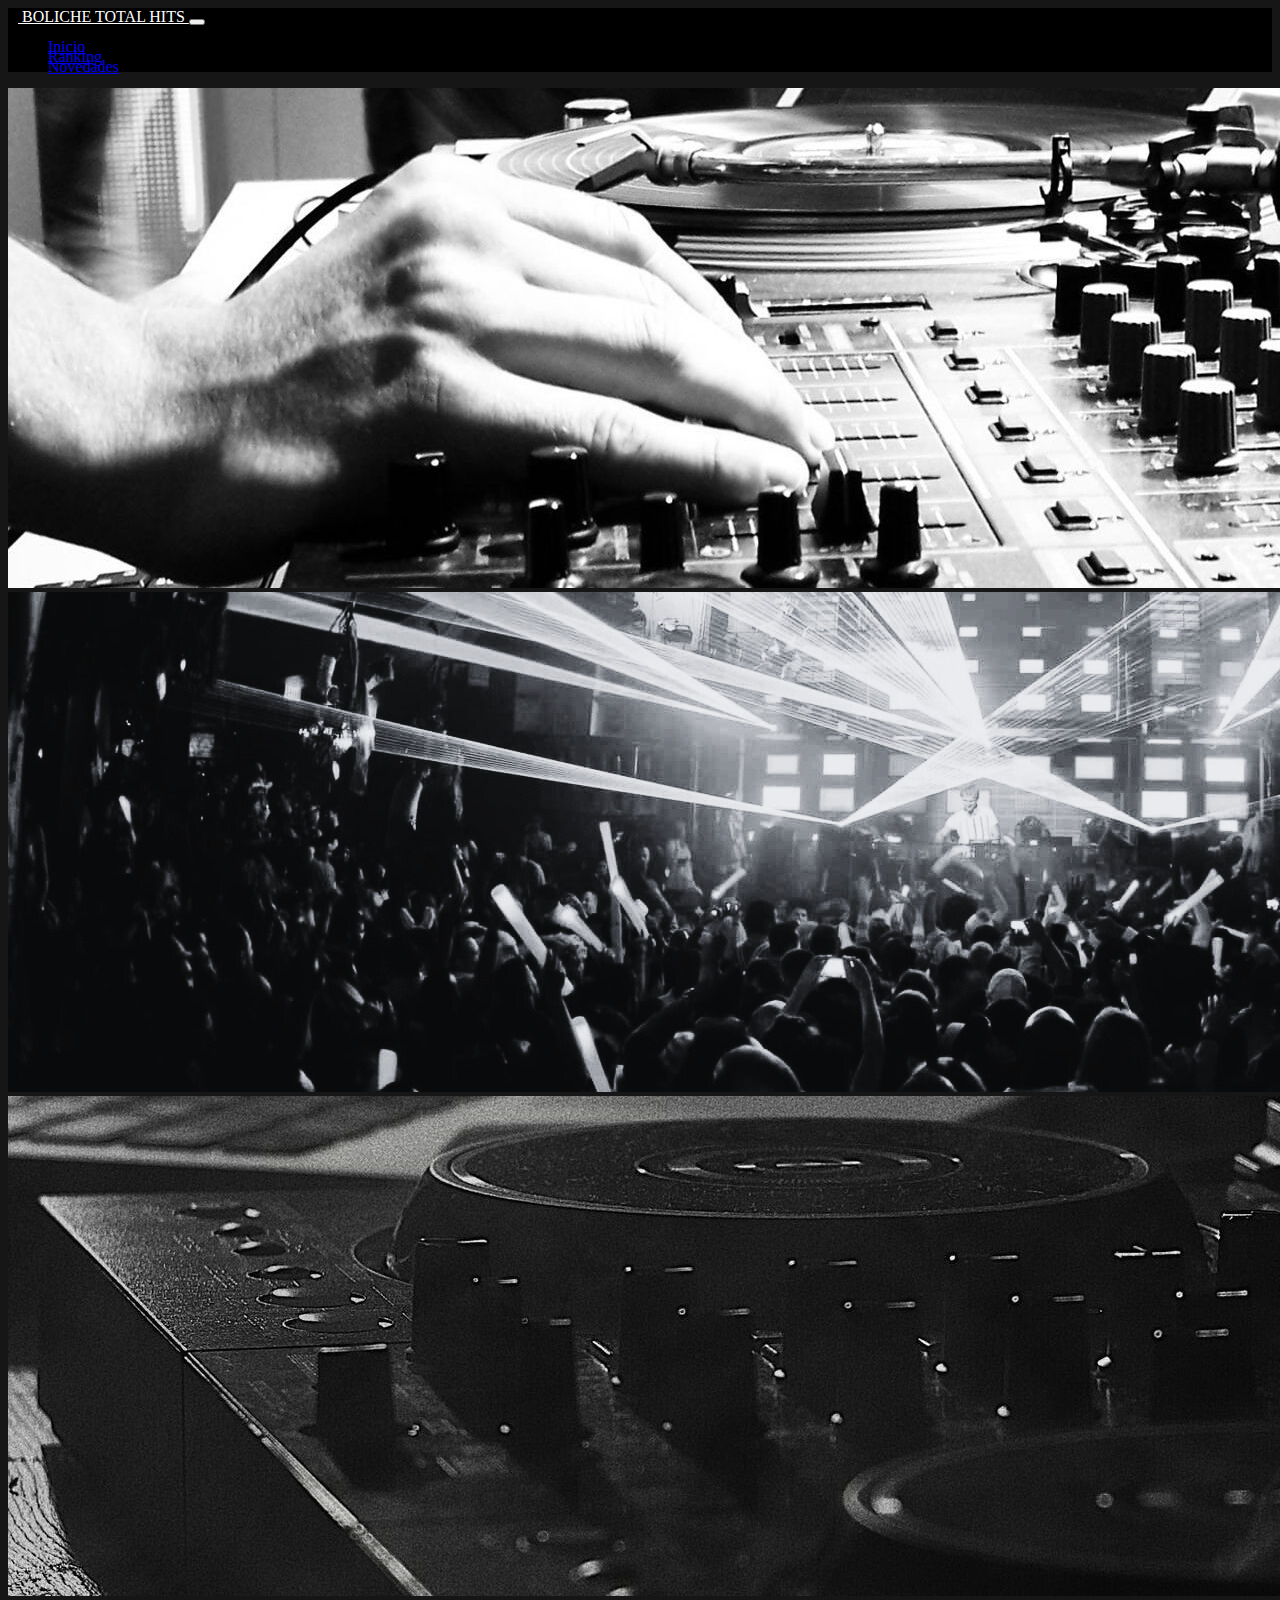
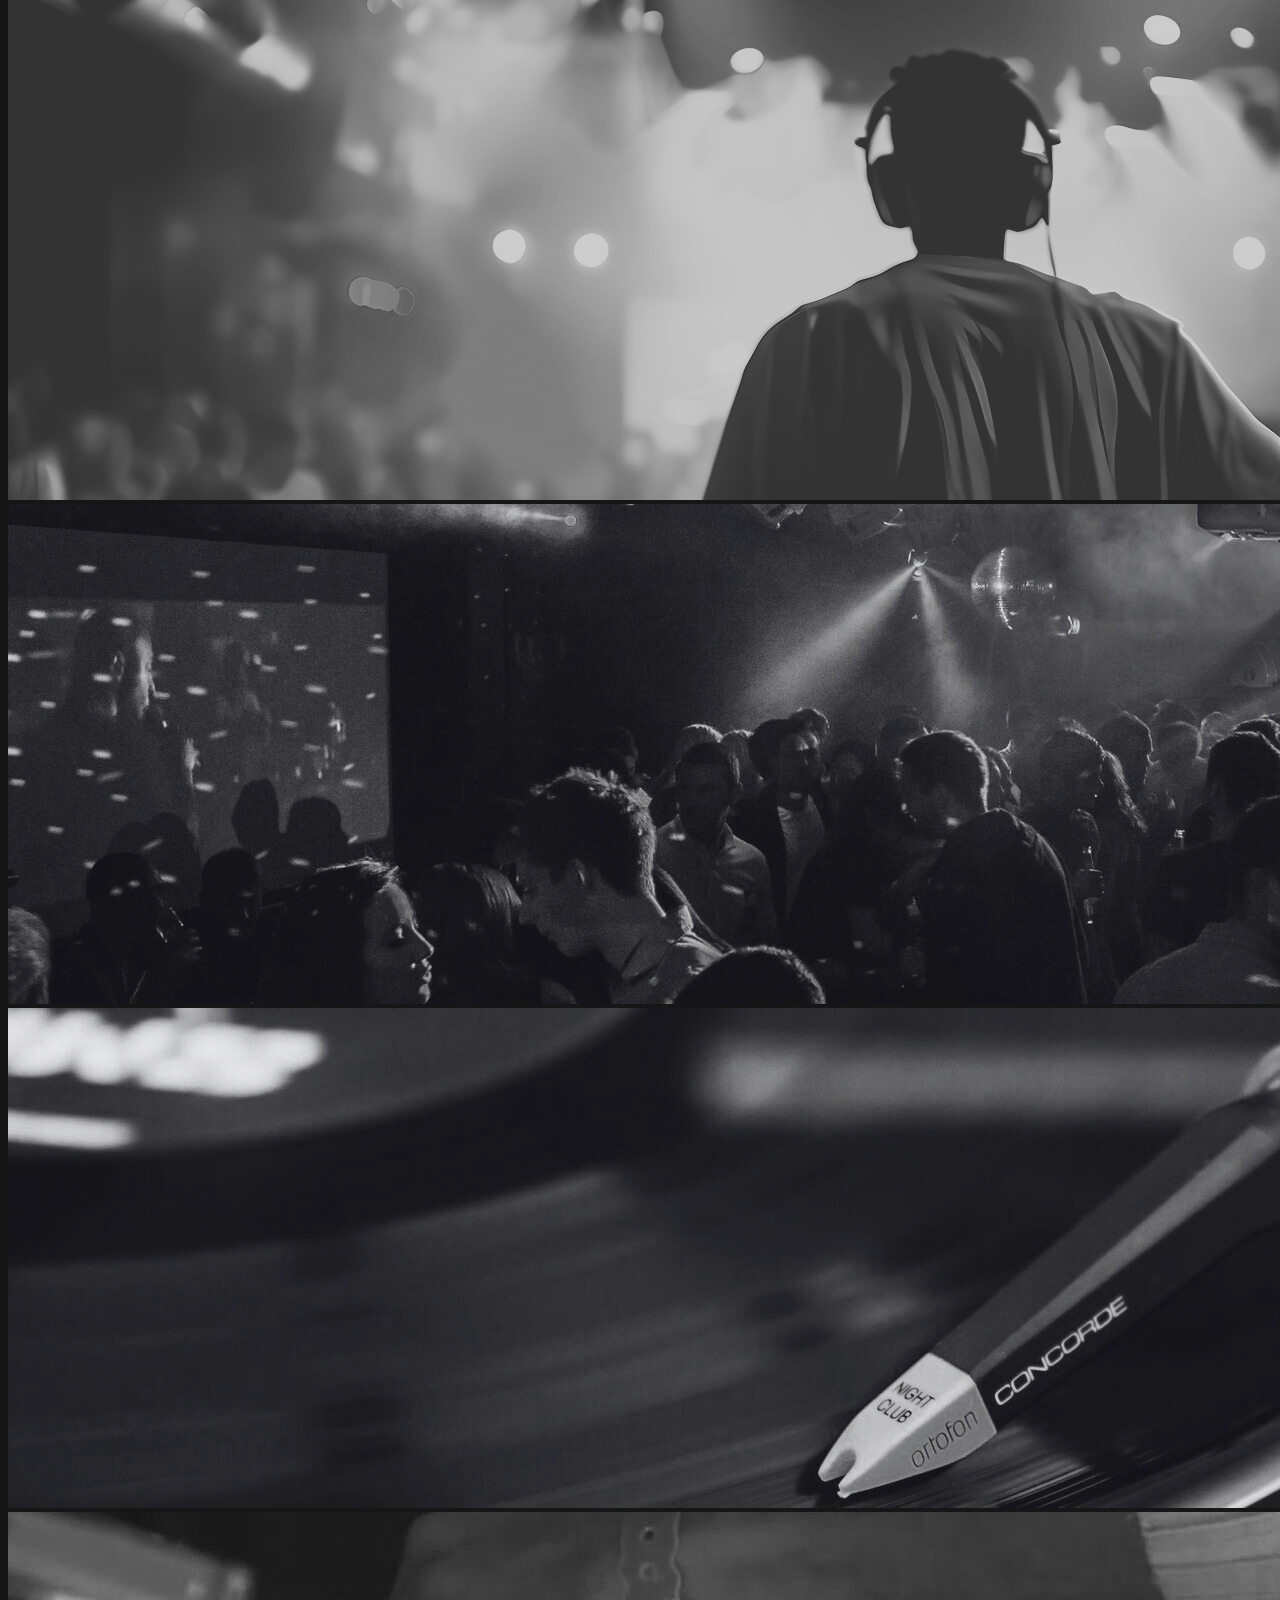
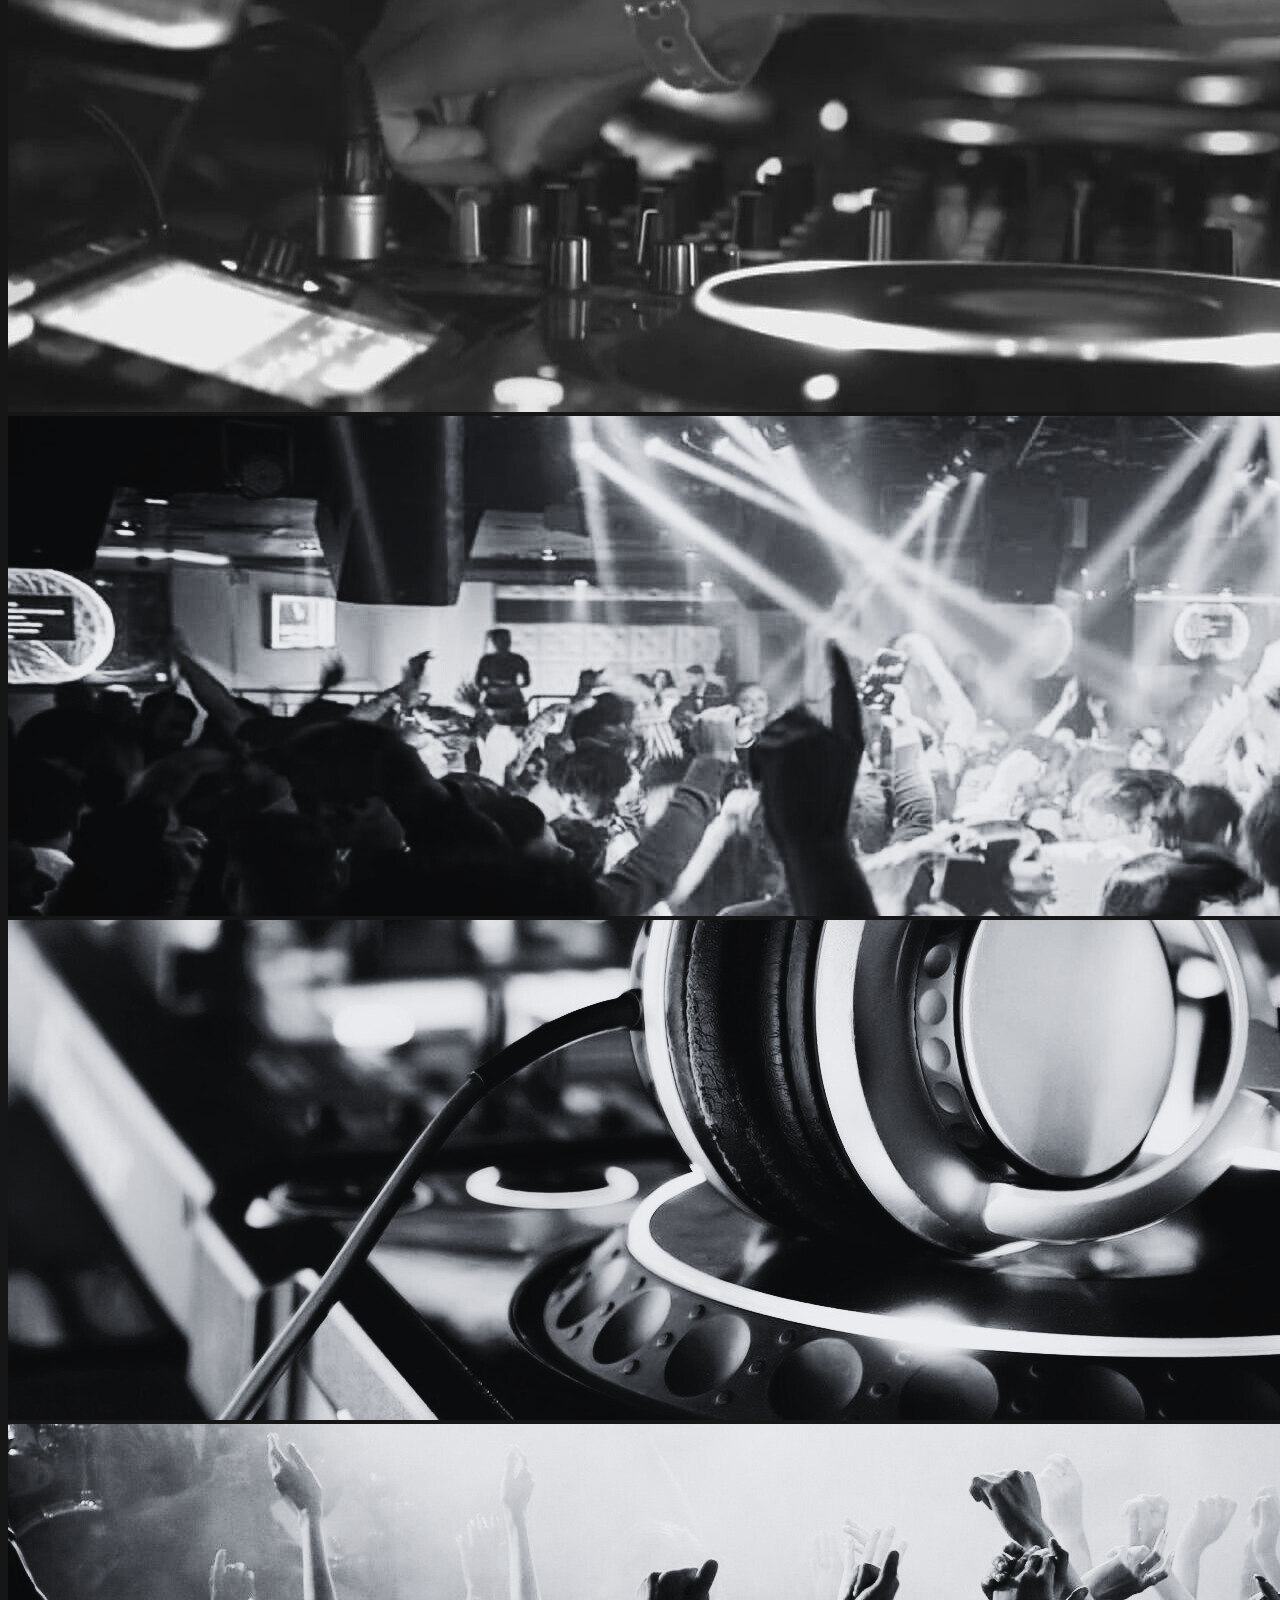
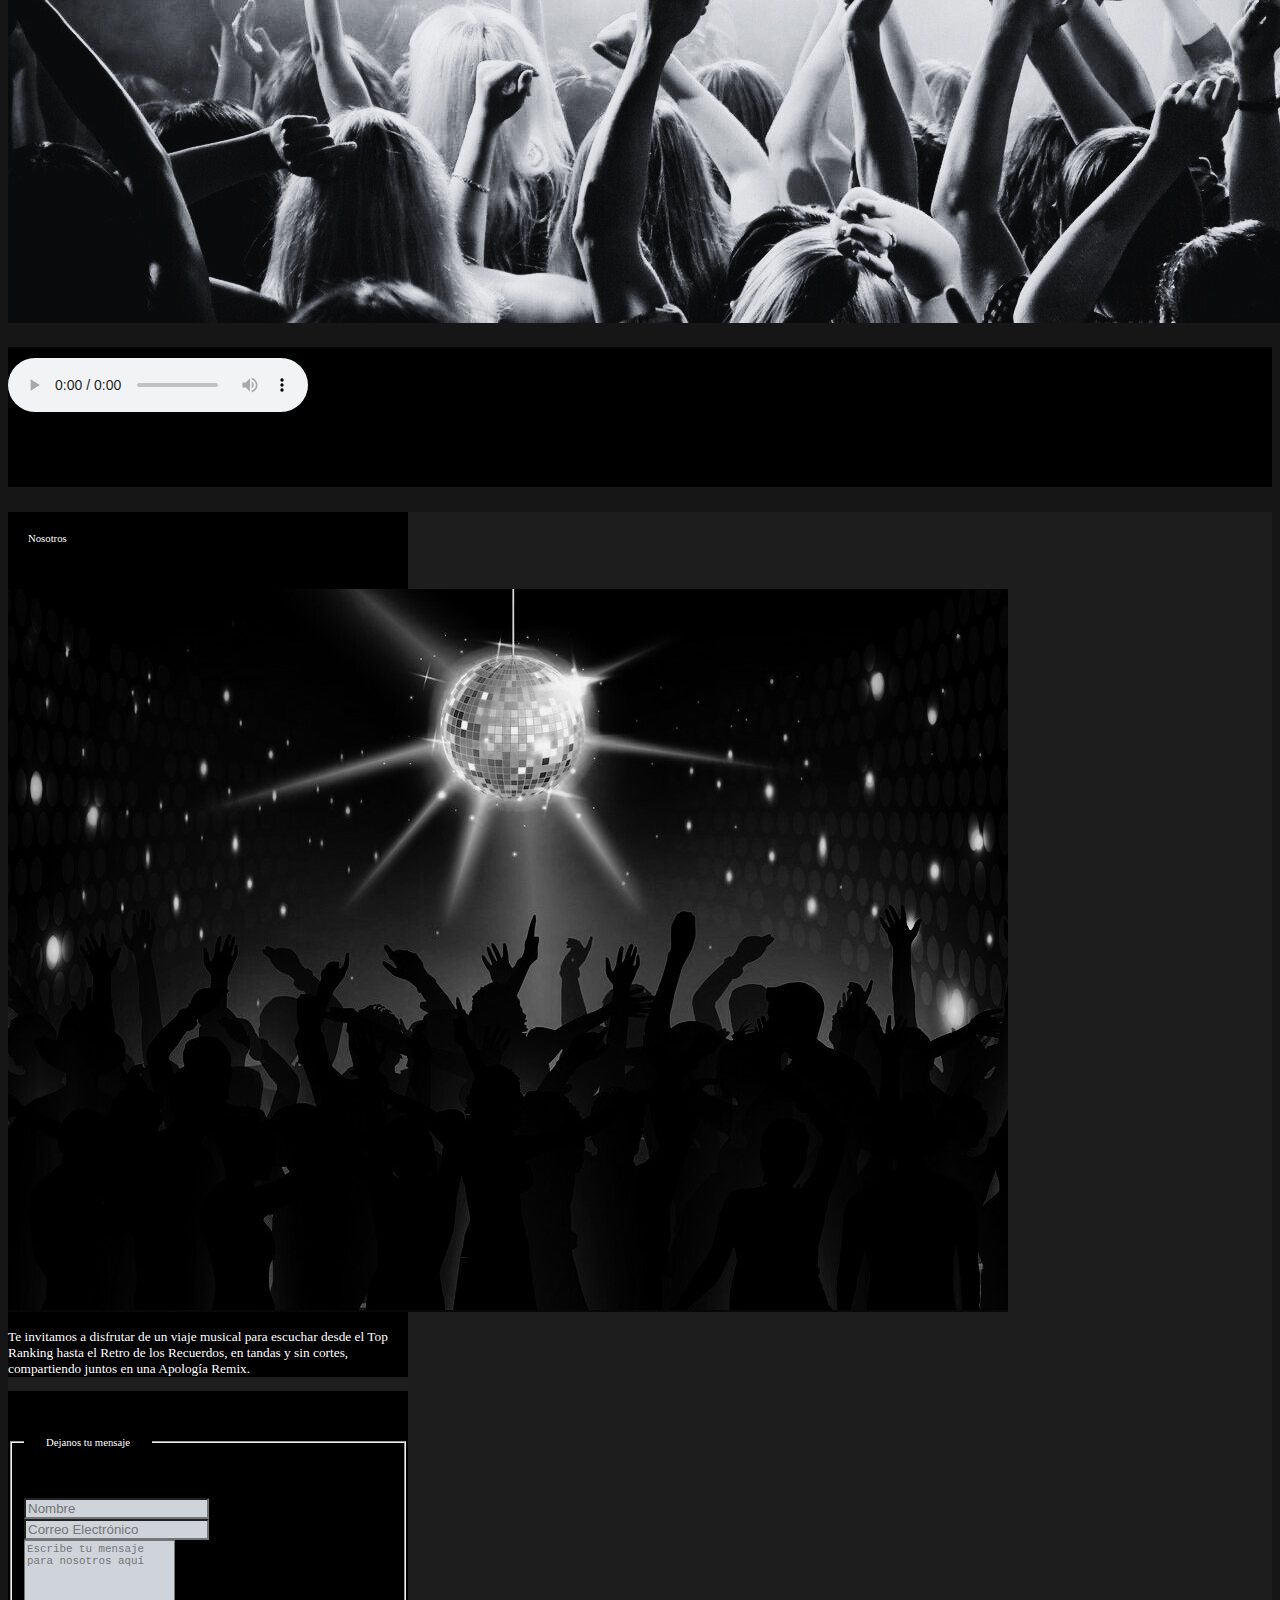
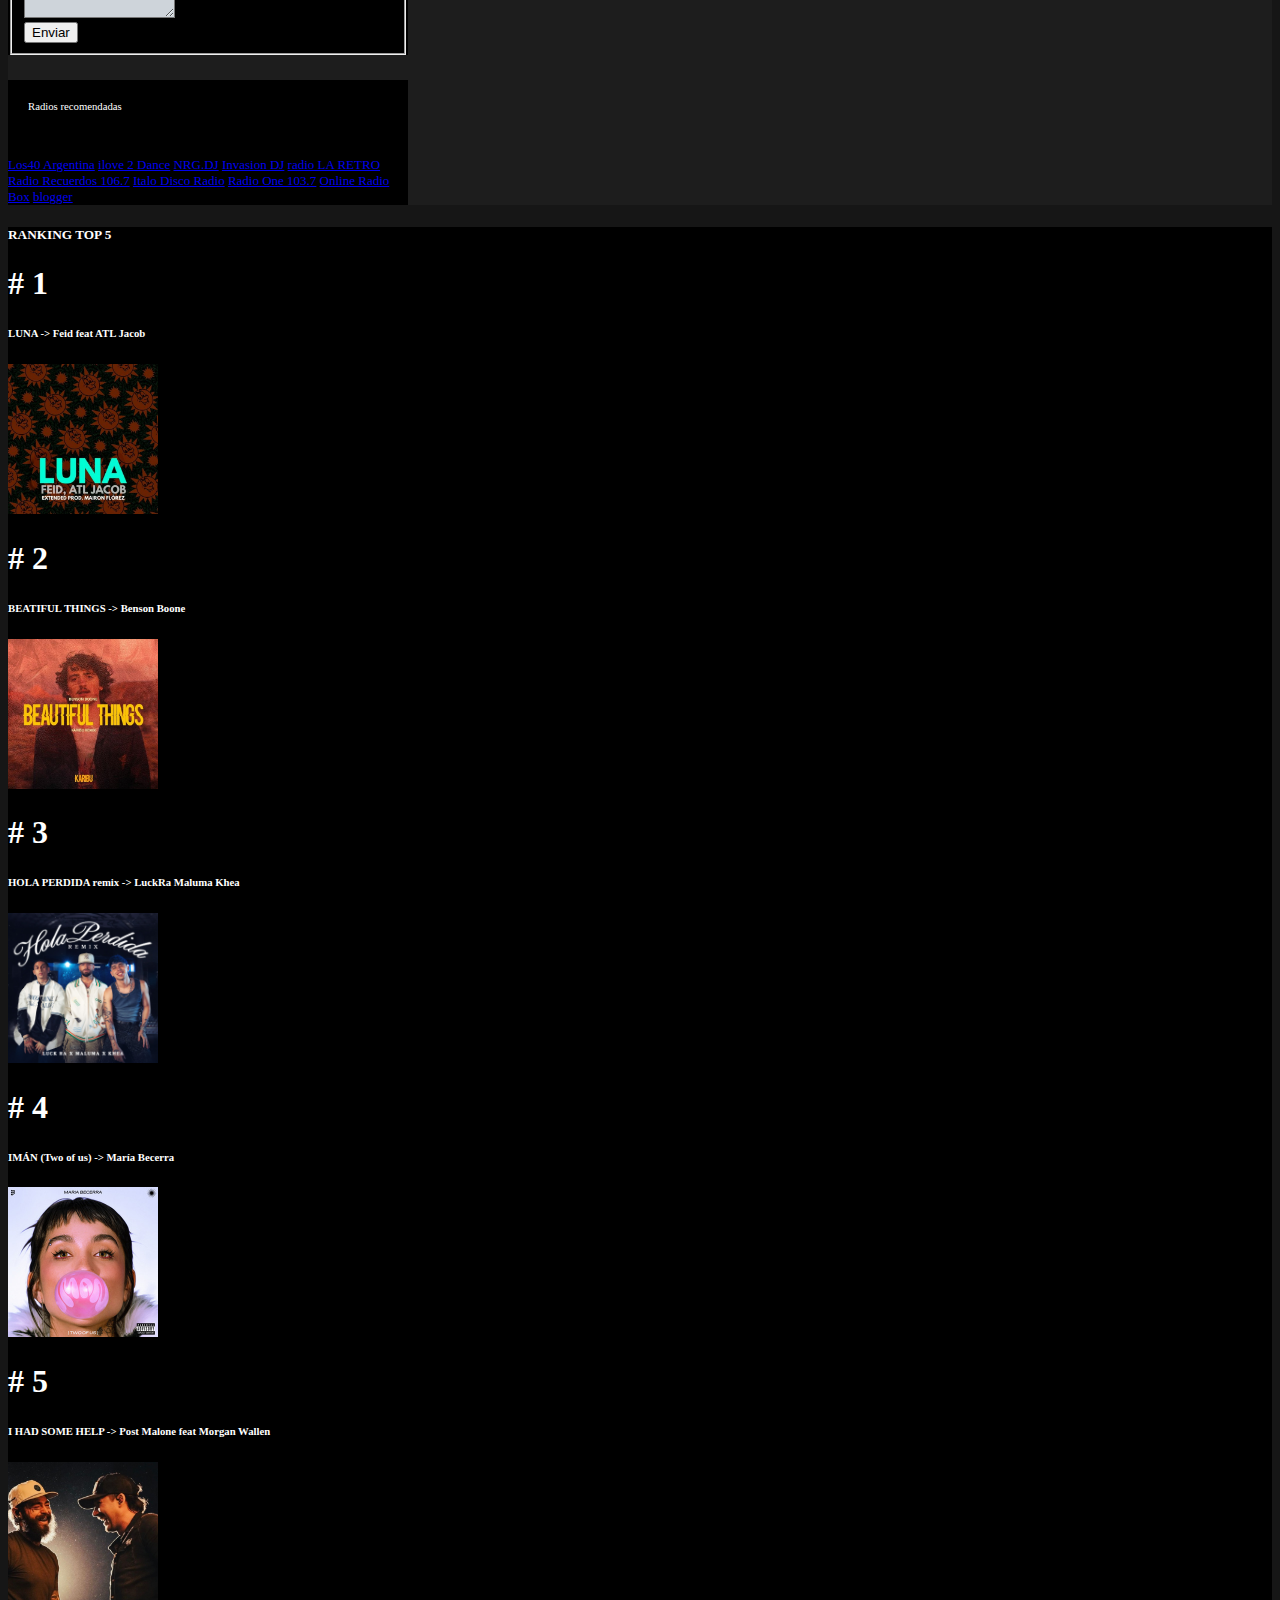
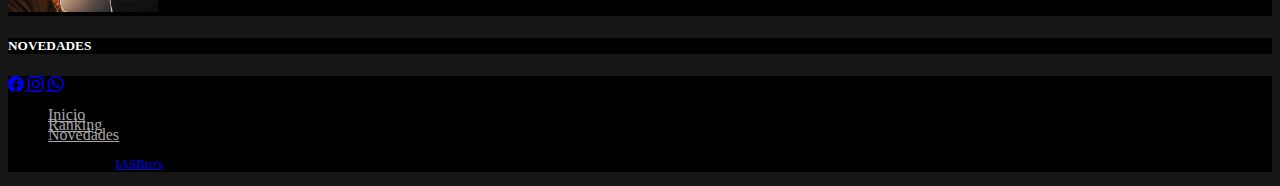
==== index.html @ 5b5620d6 "corrigiendo" ====
<!doctype html>
<html lang="es">
<head>
  <meta charset="utf-8">
  <meta name="viewport" content="width=device-width, initial-scale=1">
  <title>Boliche Total Hits</title>
  <link rel="icon" type="image/png" href="/assets/images/fav.png" sizes="32x32" />
  <link href="https://cdn.jsdelivr.net/npm/bootstrap@5.3.1/dist/css/bootstrap.min.css" rel="stylesheet"
    integrity="sha384-4bw+/aepP/YC94hEpVNVgiZdgIC5+VKNBQNGCHeKRQN+PtmoHDEXuppvnDJzQIu9" crossorigin="anonymous">
  <link rel="stylesheet" href="https://cdn.jsdelivr.net/npm/bootstrap-icons@1.7.2/font/bootstrap-icons.css">
  <link rel="stylesheet" href="/assets/css/style.css">
  <link rel="stylesheet" href="https://cdnjs.cloudflare.com/ajax/libs/font-awesome/6.4.2/css/all.min.css"
    integrity="sha512-z3gLpd7yknf1YoNbCzqRKc4qyor8gaKU1qmn+CShxbuBusANI9QpRohGBreCFkKxLhei6S9CQXFEbbKuqLg0DA=="
    crossorigin="anonymous" referrerpolicy="no-referrer" />
</head>
<body>
  <header>
    <div class="container">
      <nav class="navbar navbar-expand-lg navbar-dark">
        <div class="container-fluid">
          <a class="navbar-brand" href="https://bolichetotalhits.com.ar">
            <img src="" style="height: 40px;" alt="" class="d-inline-block align-text-top" id="inicio"> BOLICHE TOTAL
            HITS
          </a>
          <button class="navbar-toggler" type="button" data-bs-toggle="collapse"
            data-bs-target="#navbarSupportedContent" aria-controls="navbarSupportedContent" aria-expanded="false"
            aria-label="Toggle navigation">
            <span class="navbar-toggler-icon"></span>
          </button>
          <div class="collapse navbar-collapse" id="navbarSupportedContent">
            <ul class="navbar-nav ms-auto mb-2 mb-lg-0">
              <li class="nav-item">
                <a class="nav-link" aria-current="page" href="#inicio">Inicio</a>
              </li>
              <li class="nav-item">
                <a class="nav-link" aria-current="page" href="#ranking">Ranking</a>
              </li>
              <li class="nav-item">
                <a class="nav-link" href="#novedades">Novedades</a>
              </li>
            </ul>
          </div>
        </div>
      </nav>
    </div>
  </header>
  <section class="carrusel">
    <div id="carouselExampleAutoplaying" class="carousel slide" data-bs-ride="carousel">
      <div class="carousel-inner">
        <div class="carousel-item active">
          <img src="/assets/images/dj_installation_disks_1920x500.jpg" class="d-block w-100" alt="...">
        </div>
        <div class="carousel-item">
          <img src="/assets/images/nightclub-background-1920x500-byn.png" class="d-block w-100" alt="...">
        </div>
        <div class="carousel-item">
          <img src="/assets/images/dj_remote_1920x500.jpg" class="d-block w-100" alt="...">
        </div>
        <div class="carousel-item">
          <img src="/assets/images/1349393-1920x500-byn.png" class="d-block w-100" alt="...">
        </div>
        <div class="carousel-item">
          <img src="/assets/images/264040-1920x500-slate.png" class="d-block w-100" alt="...">
        </div>
        <div class="carousel-item">
          <img src="/assets/images/264556-1920x500-byn.png" class="d-block w-100" alt="...">
        </div>
        <div class="carousel-item">
          <img src="/assets/images/dj-girl1920x500.jpg" class="d-block w-100" alt="...">
        </div>
        <div class="carousel-item">
          <img src="/assets/images/nightclub-1920x500-byn.png" class="d-block w-100" alt="...">
        </div>
        <div class="carousel-item">
          <img src="/assets/images/264461-1920x500-byn.png" class="d-block w-100" alt="...">
        </div>
        <div class="carousel-item">
          <img src="/assets/images/wp2927079-1920x500-byn.png" class="d-block w-100" alt="...">
        </div>
      </div>
    </div>
  </section>
  <section class="reproductor">
    <div class="container justify-content-center align-items-center my-4 mb-4" style="width: 420px; height: 140px; ">
      <div class="row align-items-center justify-content-center"
        style="width: 420px; height: 140px; margin-top: 20px; margin-bottom: 20px; ">
        <div class="row">
        <div class="card text-bg-secondary " style="width: 360px; height: 120px;">
          <div class="card-header text-center" style="font-size: x-small;">Ahora: IN THE "MIX</div>
          <div class="card-body text-center">
             <audio controls autoplay loop>
              <source src="https://tczt-ics-cloudflareaccess.bolichetotalhits.com.ar/stream" type="audio/mpeg">
              Tu navegador no soporta la reproducción de audio.
            </audio> 
            
          </div>
        </div>
      </div>
      </div>
  </section>
  <section class="nosotros">
    <div class="container">
      <div class="row">
        <div class="col-sm-12 col-md-6 col-lg-4 col-xl-4 my-3 d-flex justify-content-center">
          <div class="card" style="width: 400px;">
            <div class="card-body">
              <h6 class="card-title text-center">Nosotros</h6>
              <img src="/assets/images/disco-ball-mono-ink.jpeg" class="card-img-top my-1" alt="vinyl-dj">
              <p class="card-text justify-content my-3" style="font-size:smaller;">Te invitamos a disfrutar de un viaje
                musical para escuchar
                desde el Top Ranking hasta el Retro de los Recuerdos, en tandas y sin cortes, compartiendo juntos en una
                Apología Remix.</p>
            </div>
          </div>
        </div>
        <div class="col-sm-12 col-md-6 col-lg-4 col-xl-4 my-3 d-flex justify-content-center">
          <div class="card" style="width: 400px;">
            <div class="card-body">
              <div class="well well-sm">
                <form class="form-horizontal" method="post">
                  <fieldset>
                    <legend class="align-text-top header">
                      <h6 class="card-title text-center">Dejanos tu mensaje</h6>
                    </legend>
                    <div class="form-group">
                      <span class="col-md-1 col-md-offset-2 text-center">
                        <div class="col-md-12 my-3">
                          <input id="fname" name="name" type="text" placeholder="Nombre" class="form-control"
                            style="font-size: smaller; background-color:  rgb(206, 212, 218)">
                        </div>
                    </div>
                    <div class="form-group">
                      <span class="col-md-1 col-md-offset-2 text-center">
                        <div class="col-md-12 my-3">
                          <input id="email" name="email" type="text" placeholder="Correo Electrónico"
                            class="form-control" style="font-size: smaller; background-color: rgb(206, 212, 218)">
                        </div>
                    </div>
                    <div class="form-group">
                      <span class="col-md-1 col-md-offset-2 text-center">
                        <div class="col-md-12 my-3">
                          <textarea class="form-control" id="message" name="message"
                            placeholder="Escribe tu mensaje para nosotros aquí" rows="6"
                            style="font-size: smaller; background-color: rgb(206, 212, 218)"></textarea>
                        </div>
                    </div>
                    <div class="form-group">
                      <div class="col-md-12 text-center">
                        <button type="submit" class="btn btn-primary btn-dark">Enviar</button>
                      </div>
                    </div>
                  </fieldset>
                </form>
              </div>
            </div>
          </div>
        </div>
        <div class="col-sm-12 col-md-6 col-lg-4 col-xl-4 my-3 d-flex justify-content-center">
          <div class="card" style="width: 400px;">
            <div class="card-body">
              <h6 class="card-title text-center">Radios recomendadas</h6>
              <div class="list-group">
                <a href="http://los40.com.ar" class="list-group-item list-group-item-action list-group-item-dark">Los40
                  Argentina</a>
                <a href="https://www.radio.es/s/ilove2dance"
                  class="list-group-item list-group-item-action list-group-item-dark">ilove 2 Dance</a>
                <a href="https://nrg.dj" class="list-group-item list-group-item-action list-group-item-dark">NRG.DJ</a>
                <a href="https://invasiondj.com.ar"
                  class="list-group-item list-group-item-action list-group-item-dark">Invasion DJ</a>
                <a href="http://www.radiolaretro.com.ar"
                  class="list-group-item list-group-item-action list-group-item-dark">radio LA RETRO</a>
                <a href="http://radiorecuerdosjujuy.com"
                  class="list-group-item list-group-item-action list-group-item-dark">Radio Recuerdos 106.7</a>
                <a href="https://italodisco.wixsite.com/radio"
                  class="list-group-item list-group-item-action list-group-item-dark">Italo Disco Radio</a>
                <a href="http://www.radioone1037.fm"
                  class="list-group-item list-group-item-action list-group-item-dark">Radio One 103.7</a>
                <a href="https://onlineradiobox.com/ar/bolichetotalhits/?cs=ar.bolichetotalhits"
                  class="list-group-item list-group-item-action list-group-item-dark">Online Radio Box</a>
                <a href="https://bolichetotalhits.blogspot.com"
                  class="list-group-item list-group-item-action list-group-item-dark">blogger</a>
              </div>
            </div>
          </div>
        </div>
      </div>
  </section>
  <section class="ranking">
    <div class="container text-center">
      <h5 class="display-6" id="ranking">RANKING TOP 5</h5>
      <div class="container">
        <!-- PUESTO #1 -->
        <div class="row align-items-center border-top my-3">
          <div class="col d-flex justify-content-center">
            <h1 class="display-2" style="color: white;"># 1</h1>
          </div>
          <div class="col">
            <h6 style="color: white;">LUNA -> Feid feat ATL Jacob</h6>
          </div>
          <div class="col">
            <img src="/assets/images/ranking/luna.jpg" class="rounded mx-auto d-block img-fluid"
              alt="luna" height="150px" width="150px">
          </div>
          <div class="col">
            <a class="btn btn-outline-light btn-floating m-1" href="https://youtu.be/x2oUajHp8pg?si=l0uw9e-MYJ58hLRL" role="button"><i
                class="fa-brands fa-youtube fa-2xl" style="color: #f51800;"></i></a>
          </div>
        </div>
        <!-- PUESTO #2 -->
        <div class="row align-items-center border-top my-3">
          <div class="col d-flex justify-content-center">
            <h1 class="display-2" style="color: white;"># 2</h1>
          </div>
          <div class="col">
            <h6 style="color: white;">BEATIFUL THINGS -> Benson Boone</h6>
          </div>
          <div class="col">
            <img src="/assets/images/ranking/beatiful.jpg" class="rounded mx-auto d-block img-fluid" alt="beatiful"
              height="150px" width="150px">
          </div>
          <div class="col">
            <a class="btn btn-outline-light btn-floating m-1" href="https://youtu.be/Oa_RSwwpPaA?si=vFTbgK3elGGoIwtQ" role="button"><i
                class="fa-brands fa-youtube fa-2xl" style="color: #f51800;"></i></a>
          </div>
        </div>
        <!-- PUESTO #3 -->
        <div class="row align-items-center border-top my-3">
          <div class="col d-flex justify-content-center">
            <h1 class="display-2" style="color: white;"># 3</h1>
          </div>
          <div class="col">
            <h6 style="color: white;">HOLA PERDIDA remix -> LuckRa Maluma Khea</h6>
          </div>
          <div class="col">
            <img src="/assets/images/ranking/holaperdidarmx.jpg" class="rounded mx-auto d-block img-fluid" alt="holaperdida"
              height="150px" width="150px">
          </div>
          <div class="col">
            <a class="btn btn-outline-light btn-floating m-1" href="https://youtu.be/z8WnSzBe_BM?si=mTon-IbKCNIJFSeB" role="button"><i
                class="fa-brands fa-youtube fa-2xl" style="color: #f51800;"></i></a>
          </div>
        </div>
        <!-- PUESTO #4 -->
        <div class="row align-items-center border-top my-3">
          <div class="col d-flex justify-content-center">
            <h1 class="display-2" style="color: white;"># 4</h1>
          </div>
          <div class="col">
            <h6 style="color: white;">IMÁN (Two of us) -> María Becerra</h6>
          </div>
          <div class="col">
            <img src="/assets/images/ranking/iman.jpg" class="rounded mx-auto d-block img-fluid"
              alt="iman" height="150px" width="150px">
          </div>
          <div class="col">
            <a class="btn btn-outline-light btn-floating m-1" href="https://youtu.be/NCuUsAUCrDE?si=WqZB_ySMuWzJewZq" role="button"><i
                class="fa-brands fa-youtube fa-2xl" style="color: #f51800;"></i></a>
          </div>
        </div>
        <!-- PUESTO #5 -->
        <div class="row align-items-center border-top my-3">
          <div class="col d-flex justify-content-center">
            <h1 class="display-2" style="color: white;"># 5</h1>
          </div>
          <div class="col">
            <h6 style="color: white;">I HAD SOME HELP -> Post Malone feat Morgan Wallen </h6>
          </div>
          <div class="col">
            <img src="/assets/images/ranking/ihadsomehelp.jpg" class="rounded mx-auto d-block img-fluid"
              alt="ihadsomehelp" height="150px" width="150px">
          </div>
          <div class="col">
            <a class="btn btn-outline-light btn-floating m-1" href="https://youtu.be/4QIZE708gJ4?si=uXjth2p4MVxDtKLQ" role="button"><i
                class="fa-brands fa-youtube fa-2xl" style="color: #f51800;"></i></a>
          </div>
        </div>
      </div>
    </div>
  </section>
  <section class="novedades">
    <div class="container mt-4 text-center m">
      <h5 class="display-6" id="novedades">NOVEDADES</h5>
      
     
        
      
    </div>

  </section>
  <footer class="text-center text-white">
    <div class="container p-5 my-3 pb-0">
      <section class="mb-4">
        <a class="btn btn-outline-light btn-floating m-1" href="#!" role="button"><i class="bi bi-facebook"></i>
        </a>
        <a class="btn btn-outline-light btn-floating m-1" href="#!" role="button"><i class="bi bi-instagram"></i>
        </a>
        <a class="btn btn-outline-light btn-floating m-1" href="#!" role="button"><i class="bi bi-whatsapp"></i>
        </a>
      </section>
    </div>
    <nav class="navbar navbar-expand-sm navbar-dark justify-content-center">
      <ul class="navbar-nav">
        <li class="nav-item">
          <a class="nav-link" style="color: rgb(167, 167, 167)" href="#inicio">Inicio</a>
        </li>
        <li class="nav-item">
          <a class="nav-link" style="color: rgb(167, 167, 167)" href="#ranking">Ranking</a>
        </li>
        <li class="nav-item">
          <a class="nav-link" style="color: rgb(167, 167, 167)" href="#novedades">Novedades</a>
        </li>
      </ul>
    </nav>
    <div class="text-center p-5" style="background-color: black; font-size: small;">© 2024 Powered by
      <a class="text-white" href="https://bolichetotalhits.com.ar" >IASBro's</a>
    </div>
  </footer>
  <script src="https://cdn.jsdelivr.net/npm/bootstrap@5.3.1/dist/js/bootstrap.bundle.min.js"
    integrity="sha384-HwwvtgBNo3bZJJLYd8oVXjrBZt8cqVSpeBNS5n7C8IVInixGAoxmnlMuBnhbgrkm"
    crossorigin="anonymous"></script>
</body>
</html>
---- assets/css/style.css ----
body{
    background-color:  rgb(22, 22, 22);
}
header{
    background-color: black;
}
.navbar-brand{
    color: white;
}
.navbar-brand img{
    align-items: center;
    height: 30px;
    margin-right: 10px;
}
.reproductor{
     background-color: black;
     
}
.card{
    width: 18rem;
    background-color:  black;
}
.nosotros{
    background-color:  rgb(29, 29, 29);
}
.card-link{
    color: grey;
}

.card-title{
    color: white;
    padding: 20px;
    font-weight: lighter;
}
.card-text{
    color: white;
}
.list-group{
    font-size: small;
    font-weight: normal;
}

.ranking{
    background-color: black;
    color: white;
}
.novedades{
    background-color: black;
    color: white;
}
.navbar {
    background-color: black;
}
footer{
    background-color: black;
}
ul{
    line-height: 10px;
}
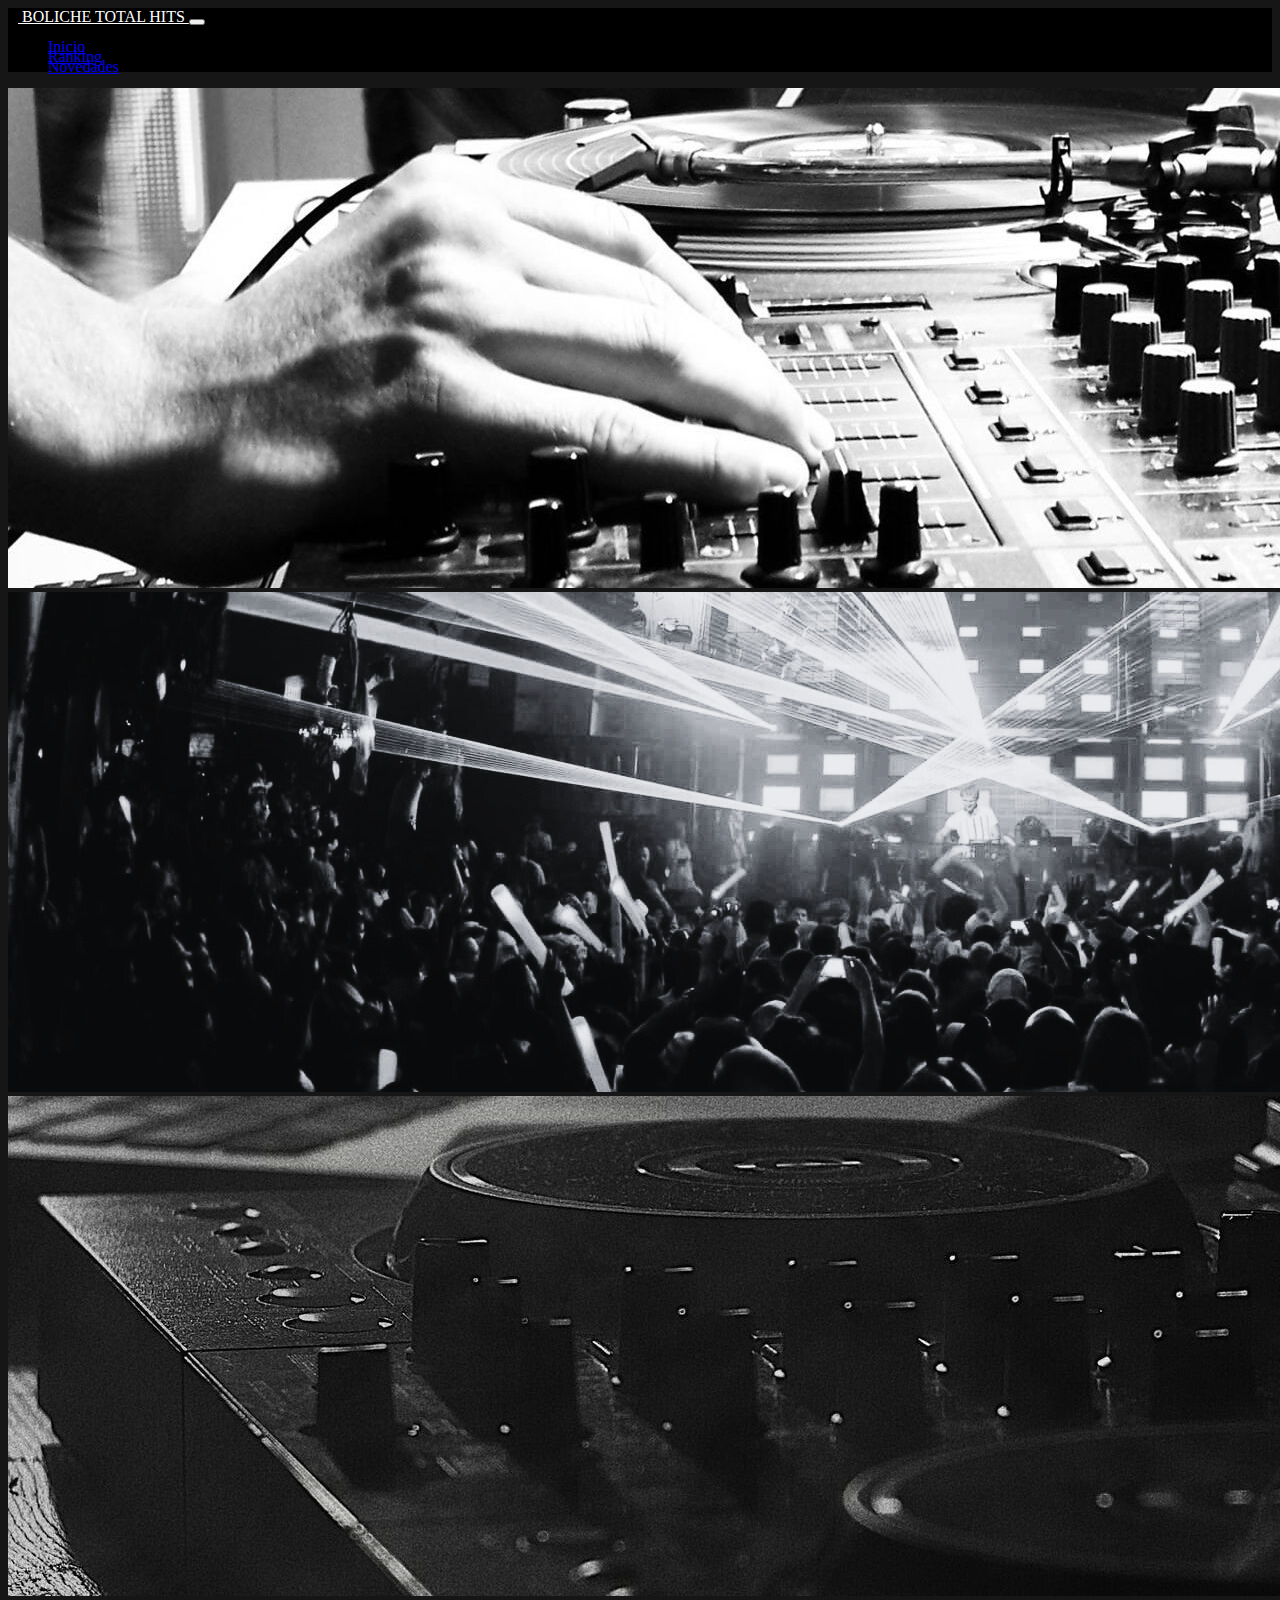
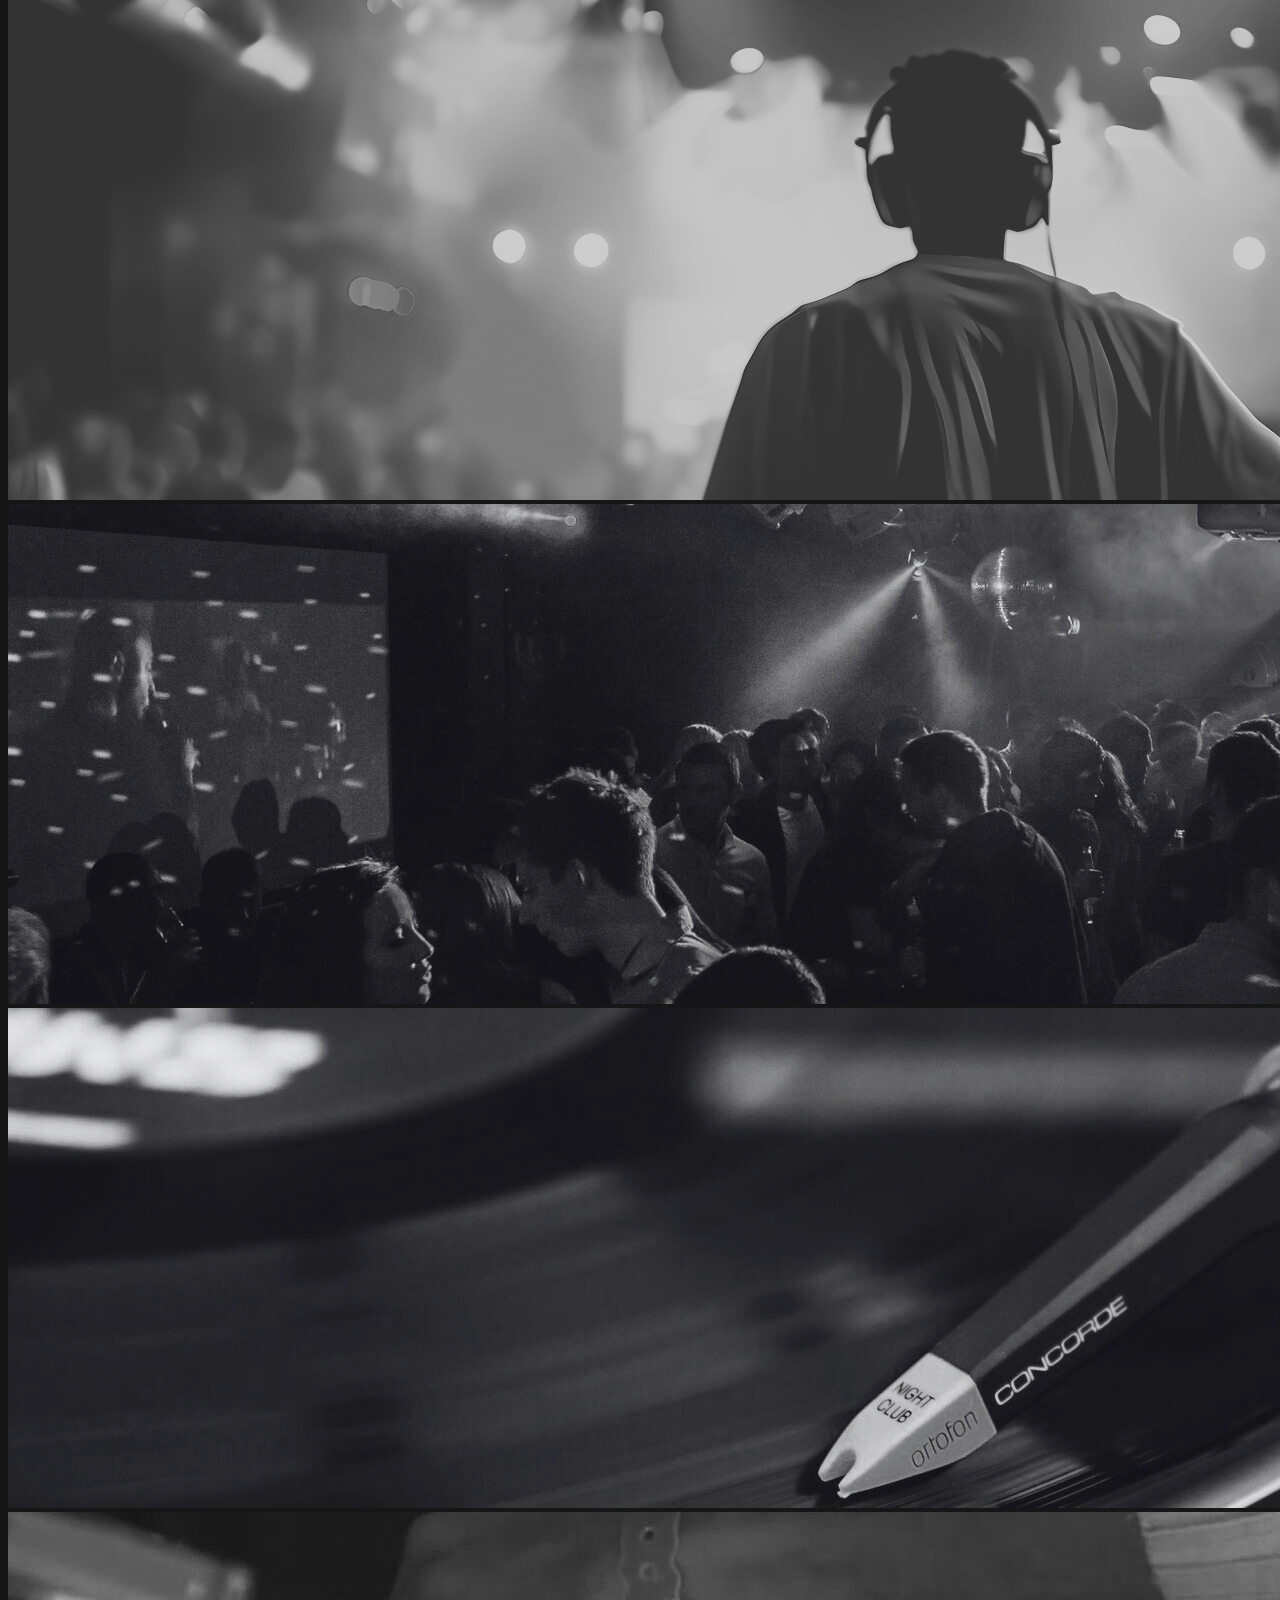
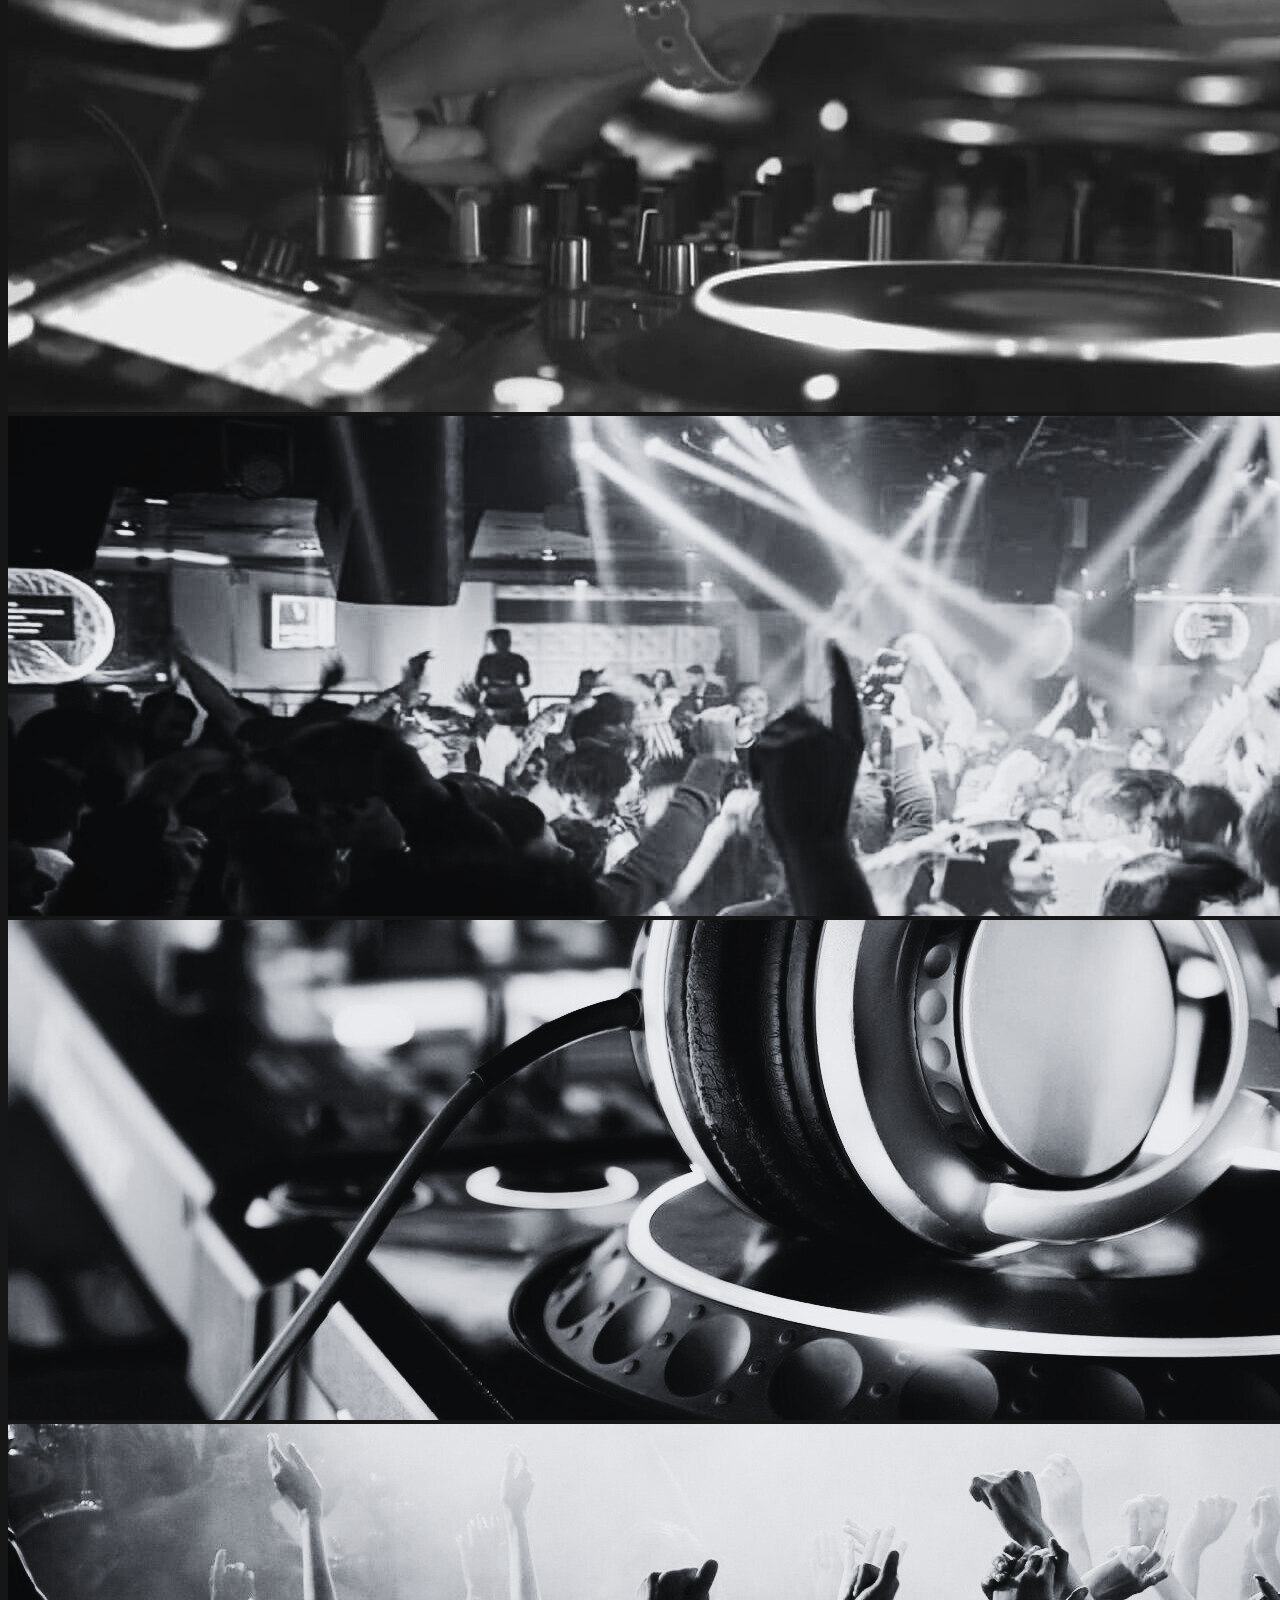
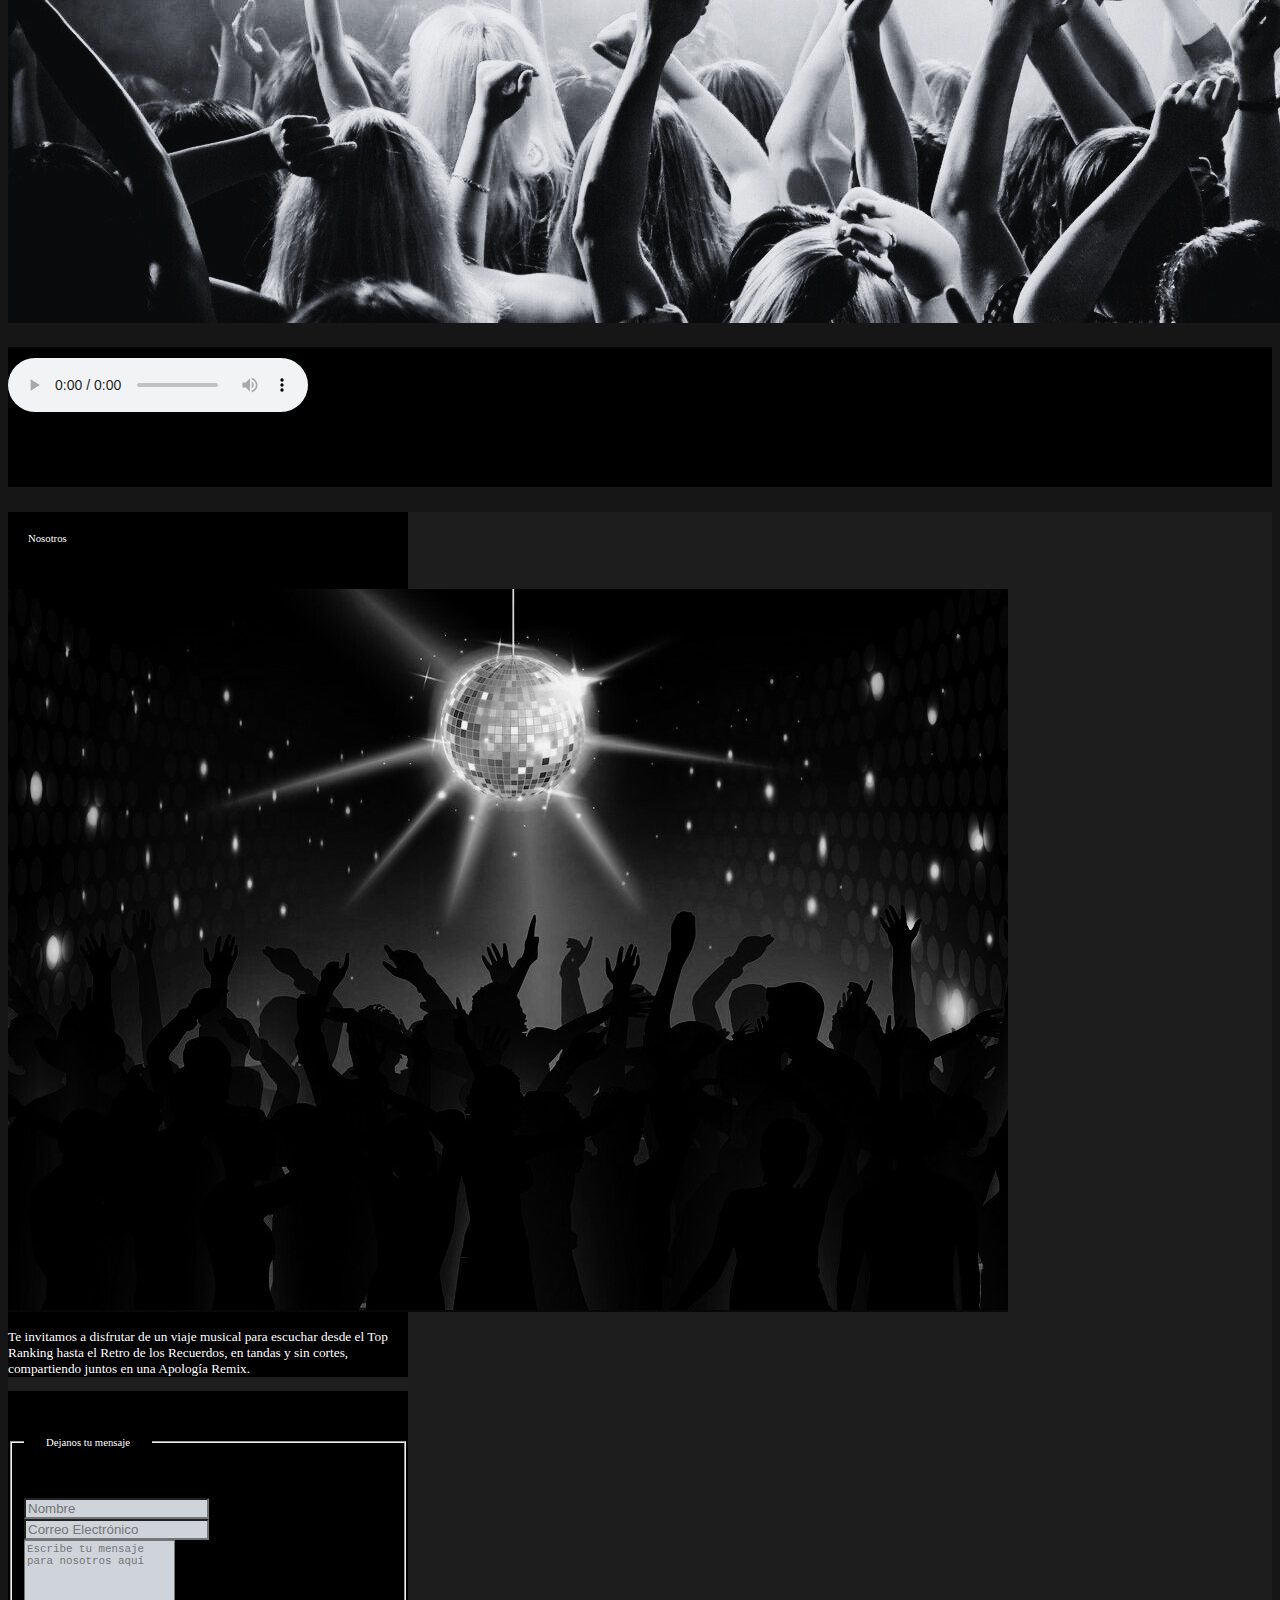
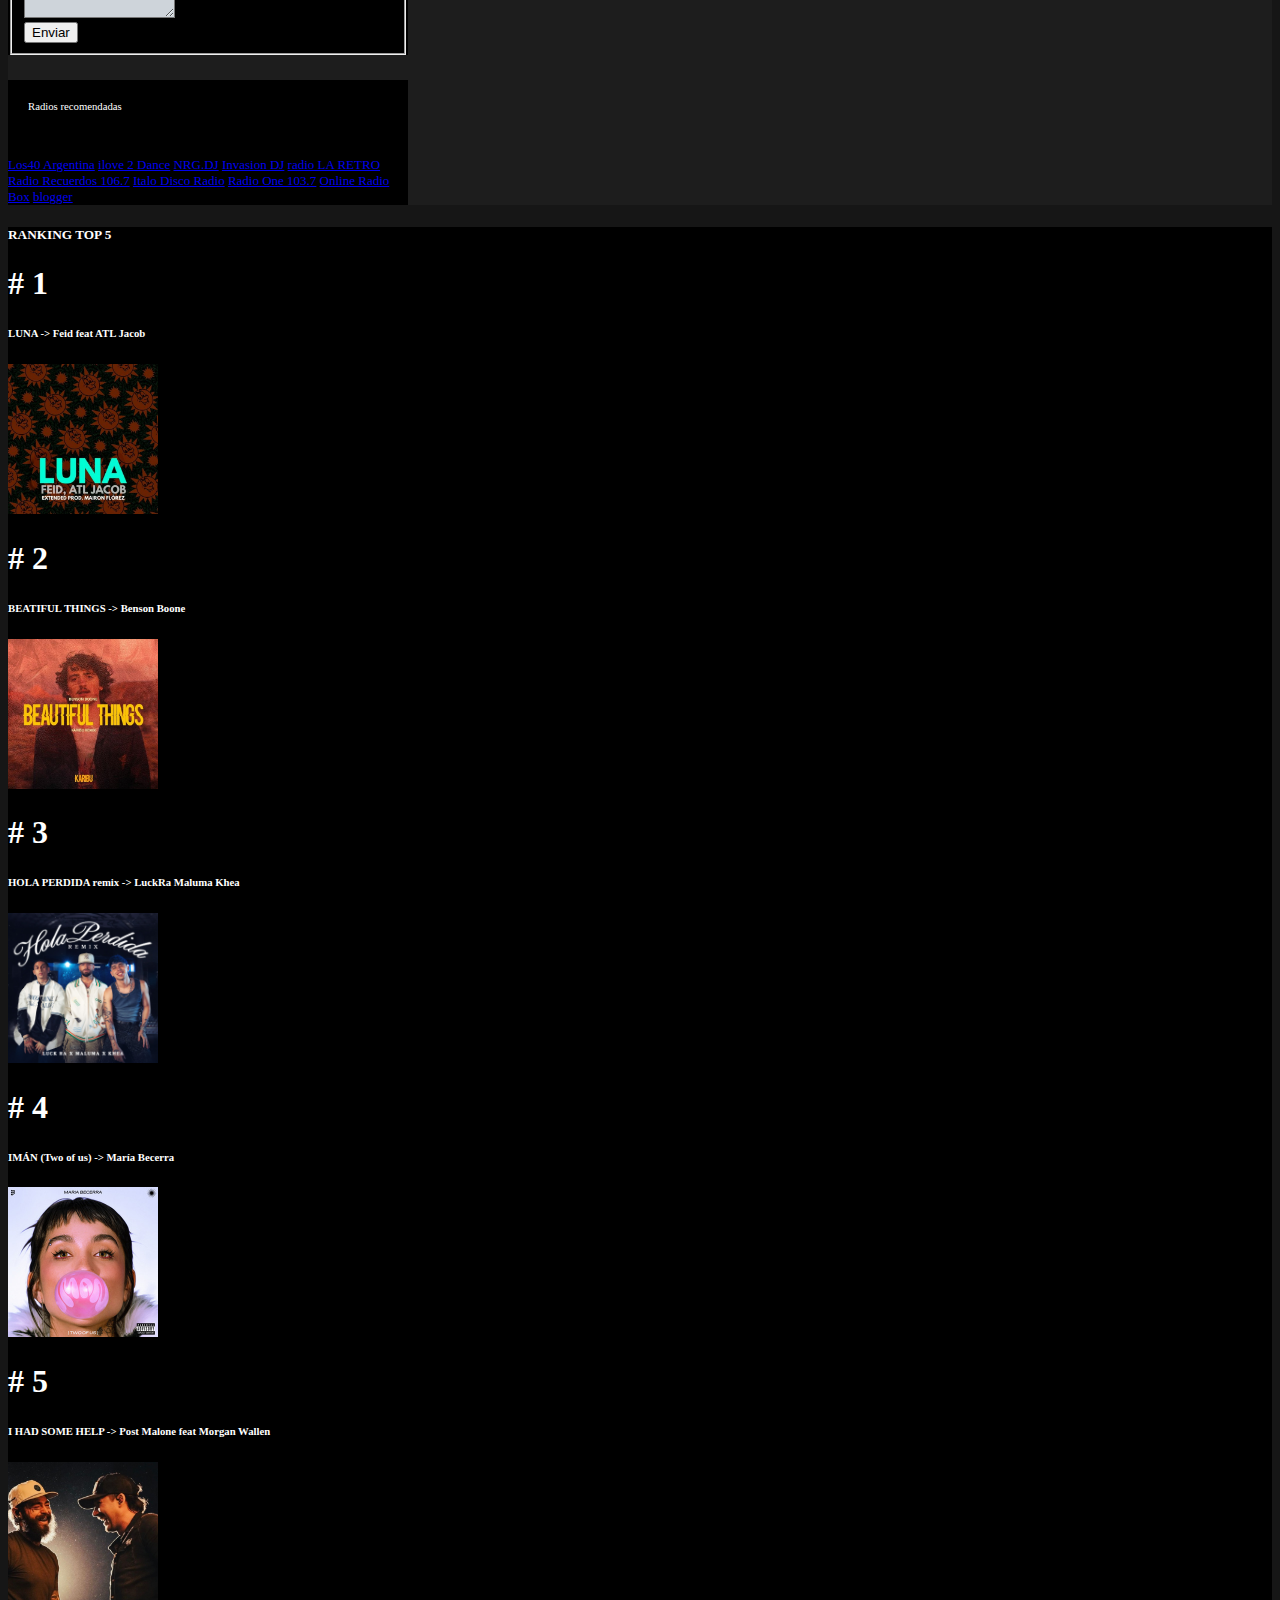
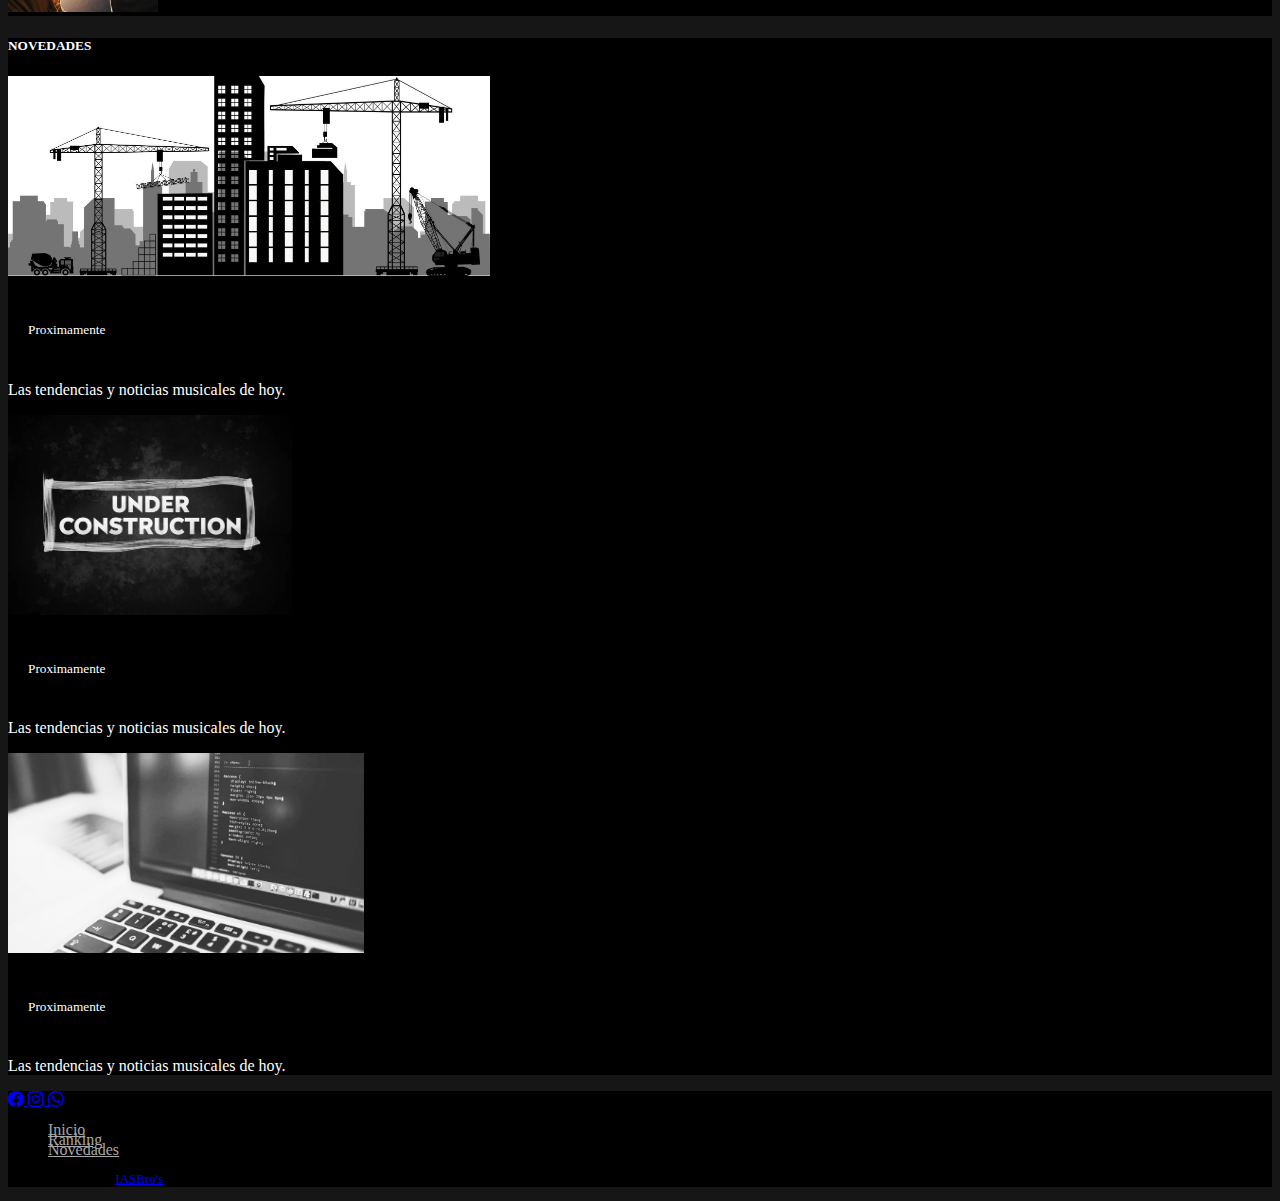
==== commit 3bb22567: "Actualizando web design" ====
--- a/index.html
+++ b/index.html
@@ -280,7 +280,35 @@
   <section class="novedades">
     <div class="container mt-4 text-center m">
       <h5 class="display-6" id="novedades">NOVEDADES</h5>
-      
+      <div class="row row-cols-1 row-cols-md-3 g-4">
+        <div class="col d-flex justify-content-center">
+          <div class="card">
+            <img src="/assets/images/black-background-construction.jpg" class="card-img-top" alt="construccion1" height="200px" weidth="300px">
+            <div class="card-body">
+              <h5 class="card-title">Proximamente</h5>
+              <p class="card-text">Las tendencias y noticias musicales de hoy.</p>
+            </div>
+          </div>
+        </div>
+        <div class="col d-flex justify-content-center">
+          <div class="card">
+            <img src="/assets/images/construction.jpg" class="card-img-top" alt="construccion2" height="200px" weidth="300px">
+            <div class="card-body">
+              <h5 class="card-title">Proximamente</h5>
+              <p class="card-text">Las tendencias y noticias musicales de hoy.</p>
+            </div>
+          </div>
+        </div>
+        <div class="col d-flex justify-content-center">
+          <div class="card">
+            <img src="/assets/images/sitio-web-en-construccion-byn.png" class="card-img-top" alt="construccion3" height="200px" weidth="300px">
+            <div class="card-body">
+              <h5 class="card-title">Proximamente</h5>
+              <p class="card-text">Las tendencias y noticias musicales de hoy.</p>
+            </div>
+          </div>
+        </div>
+      </div>
      
         
       
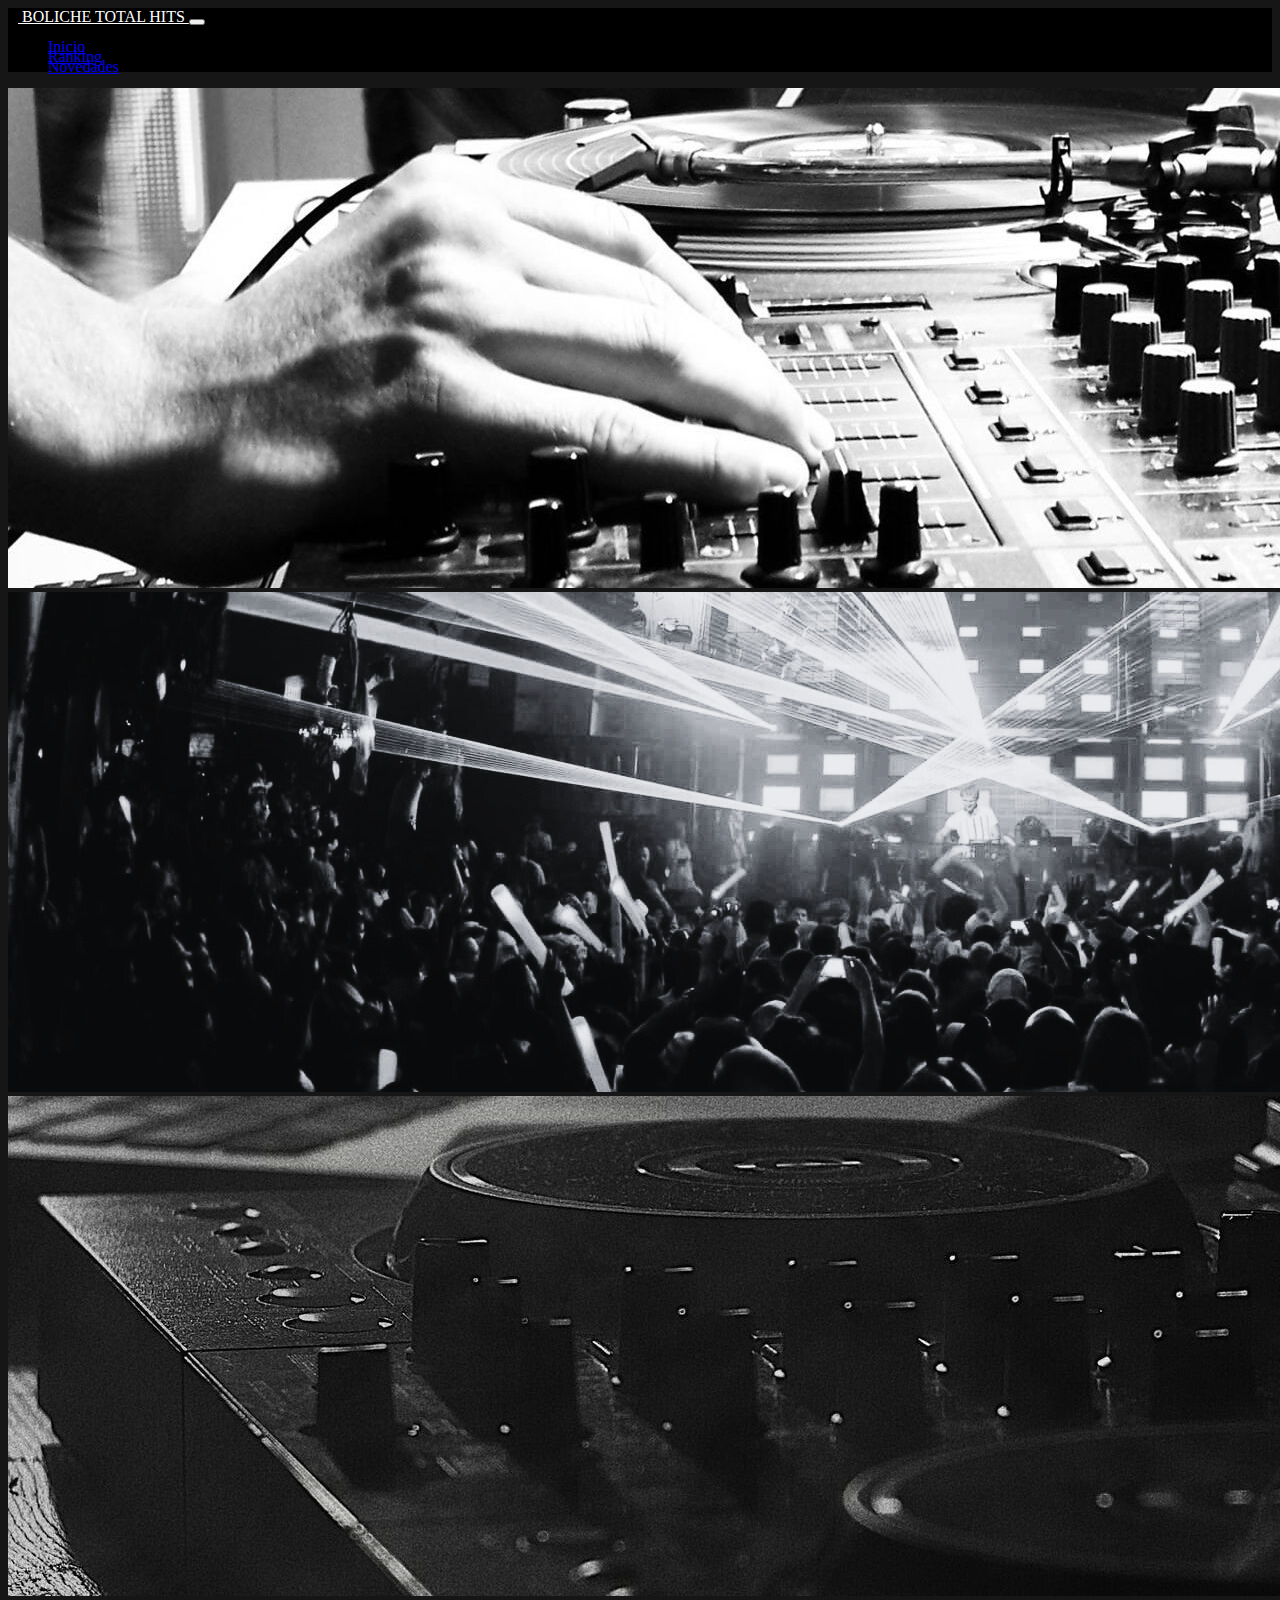
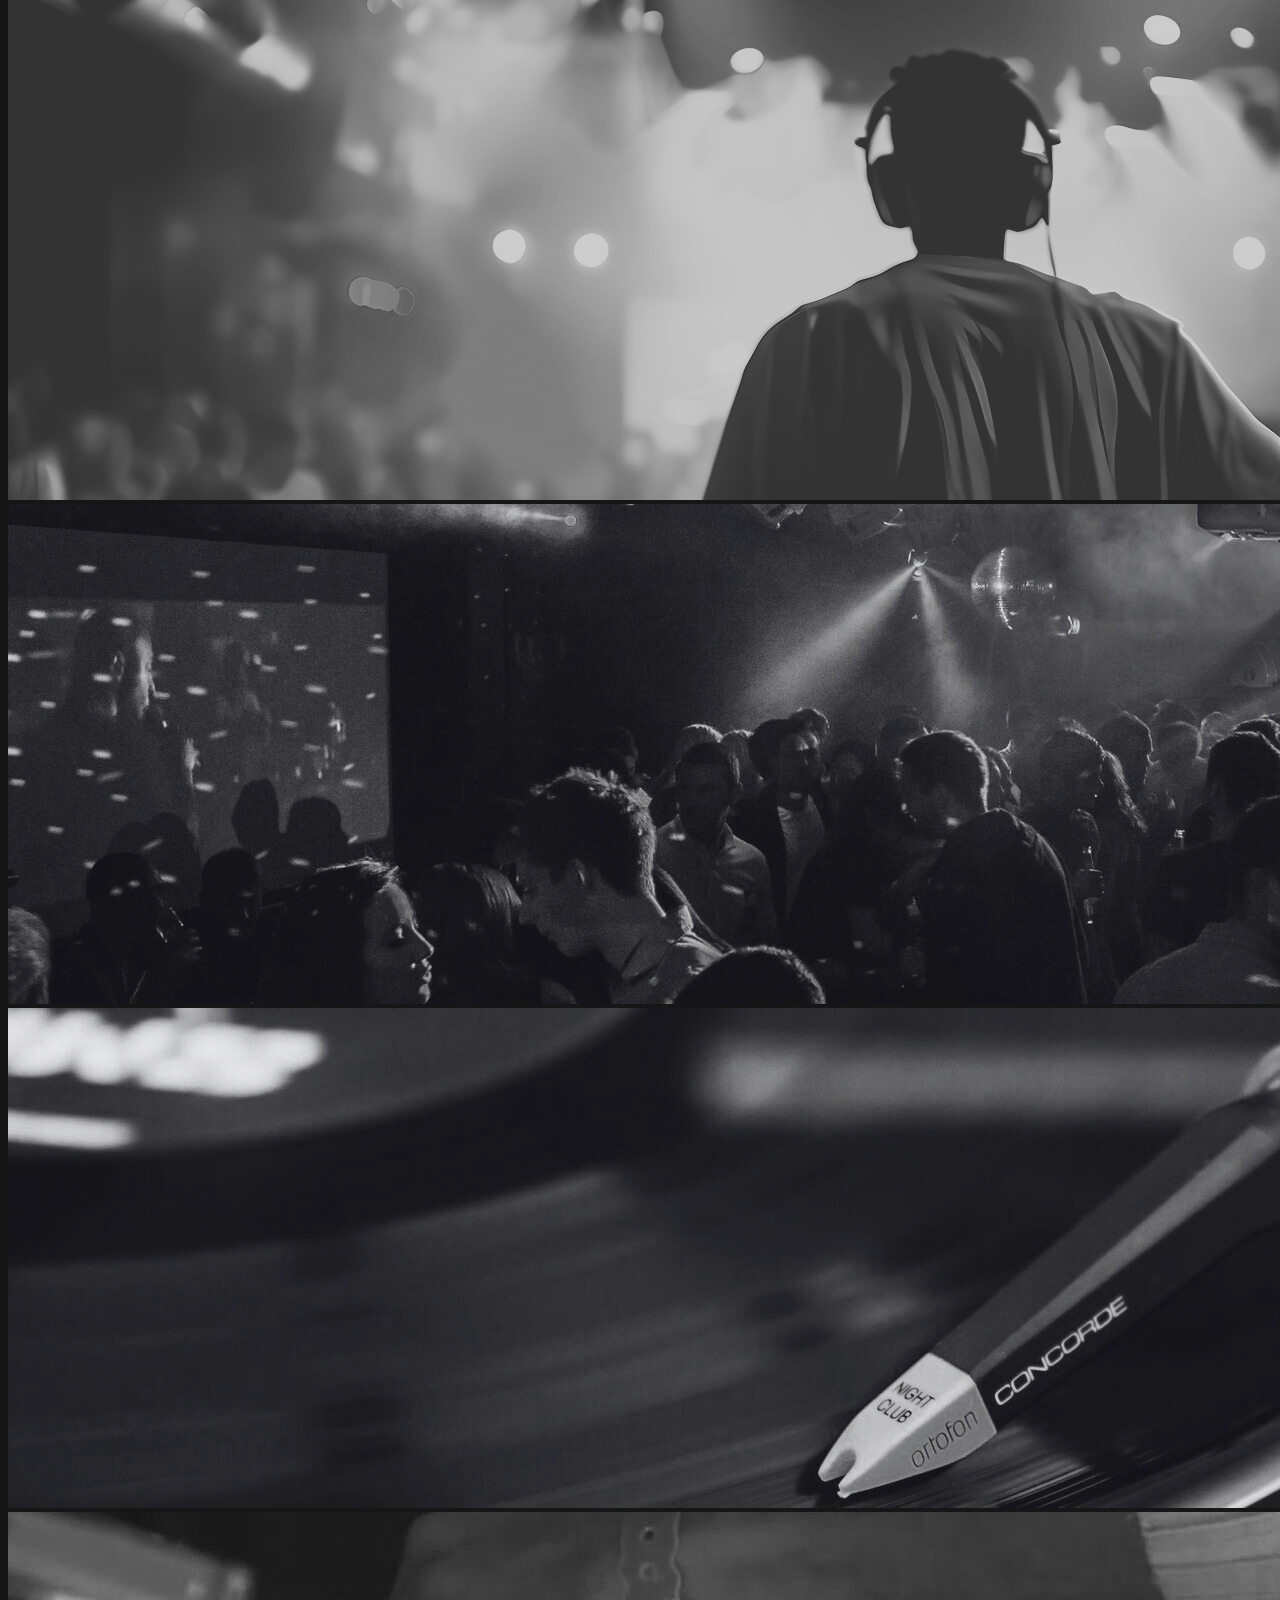
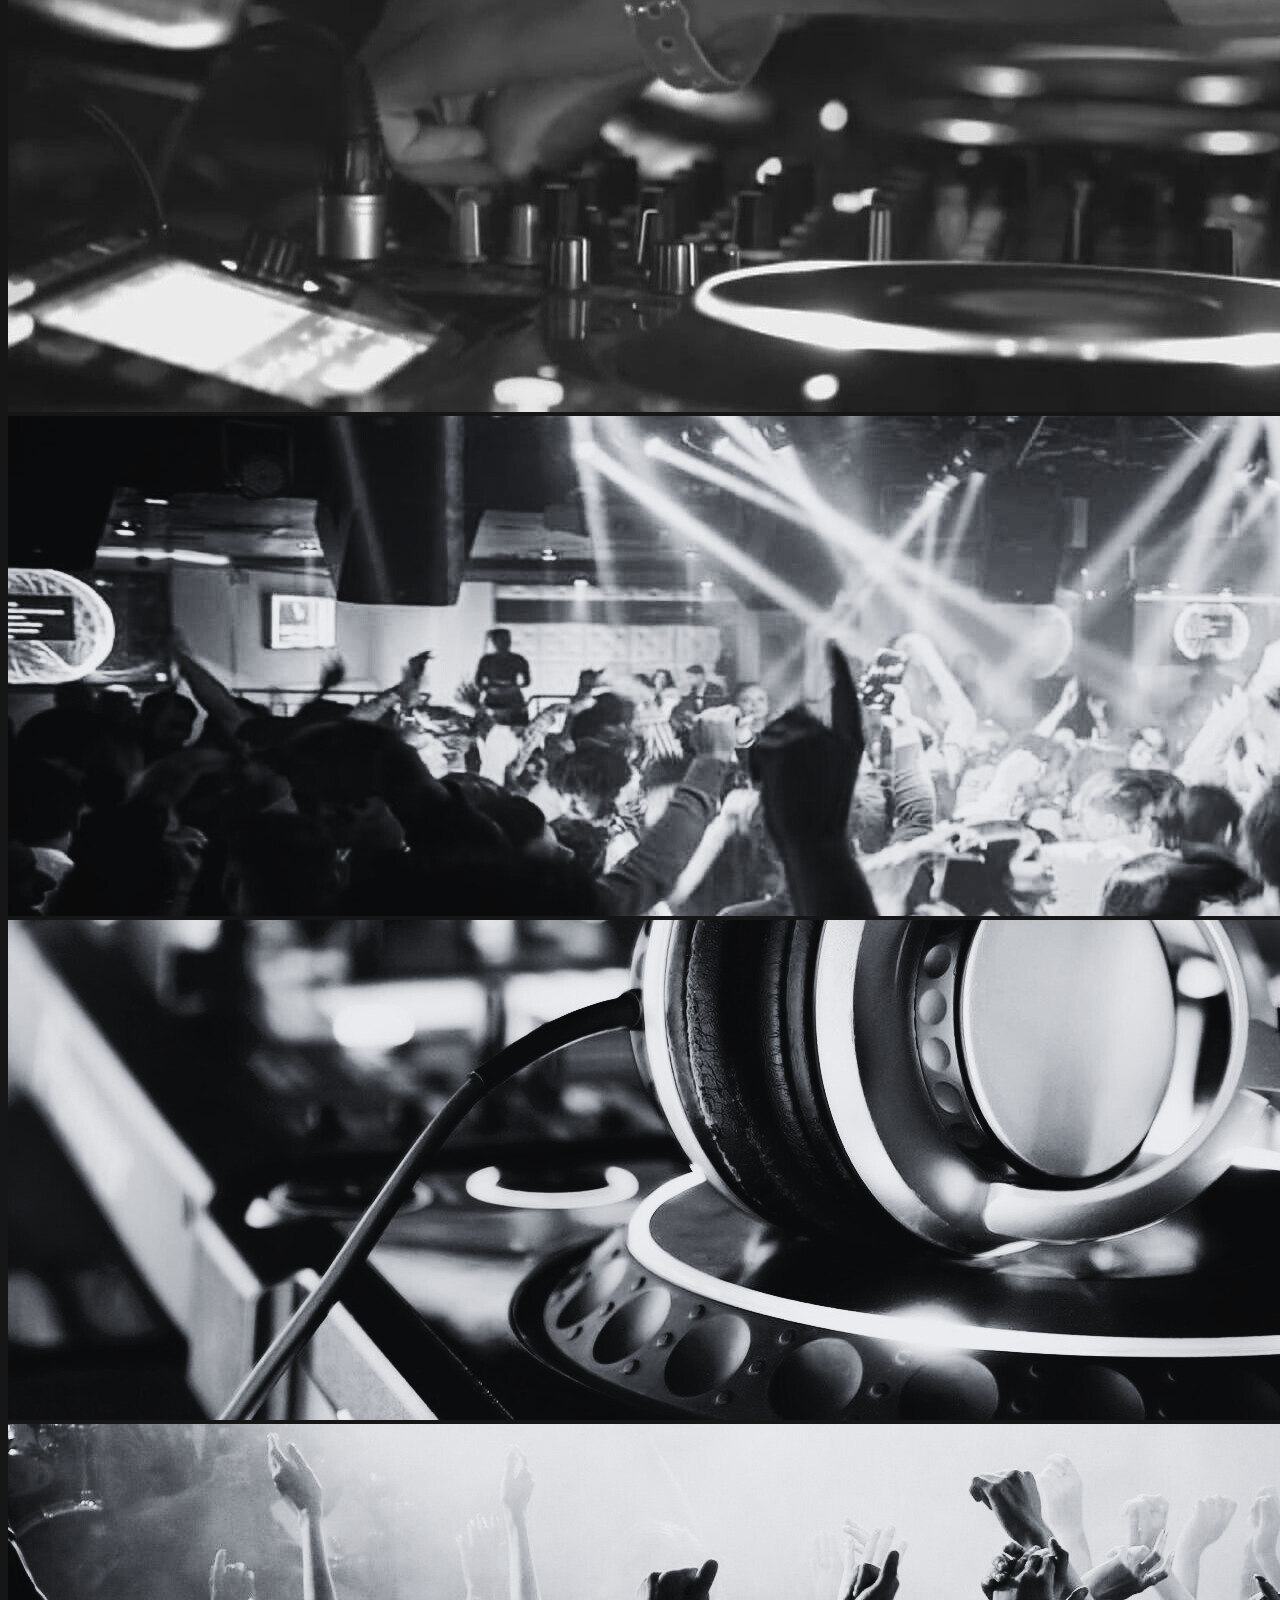
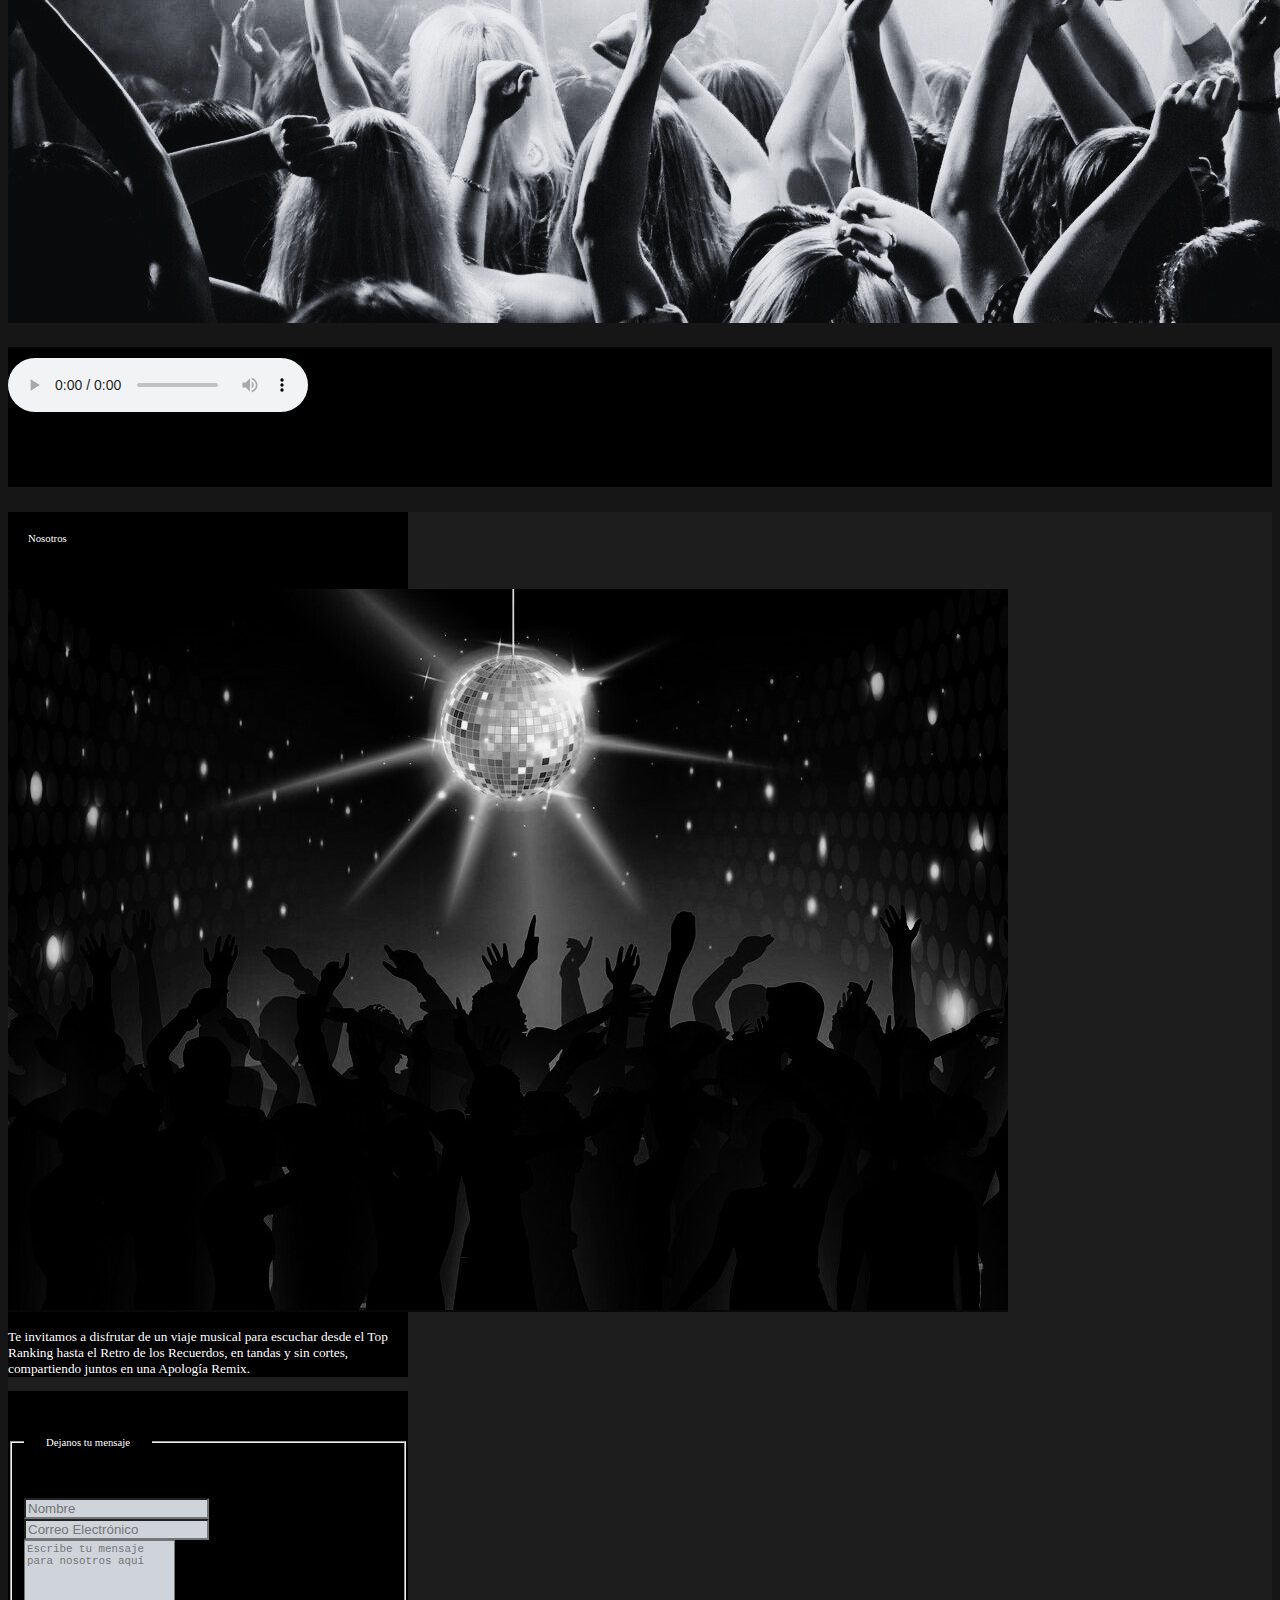
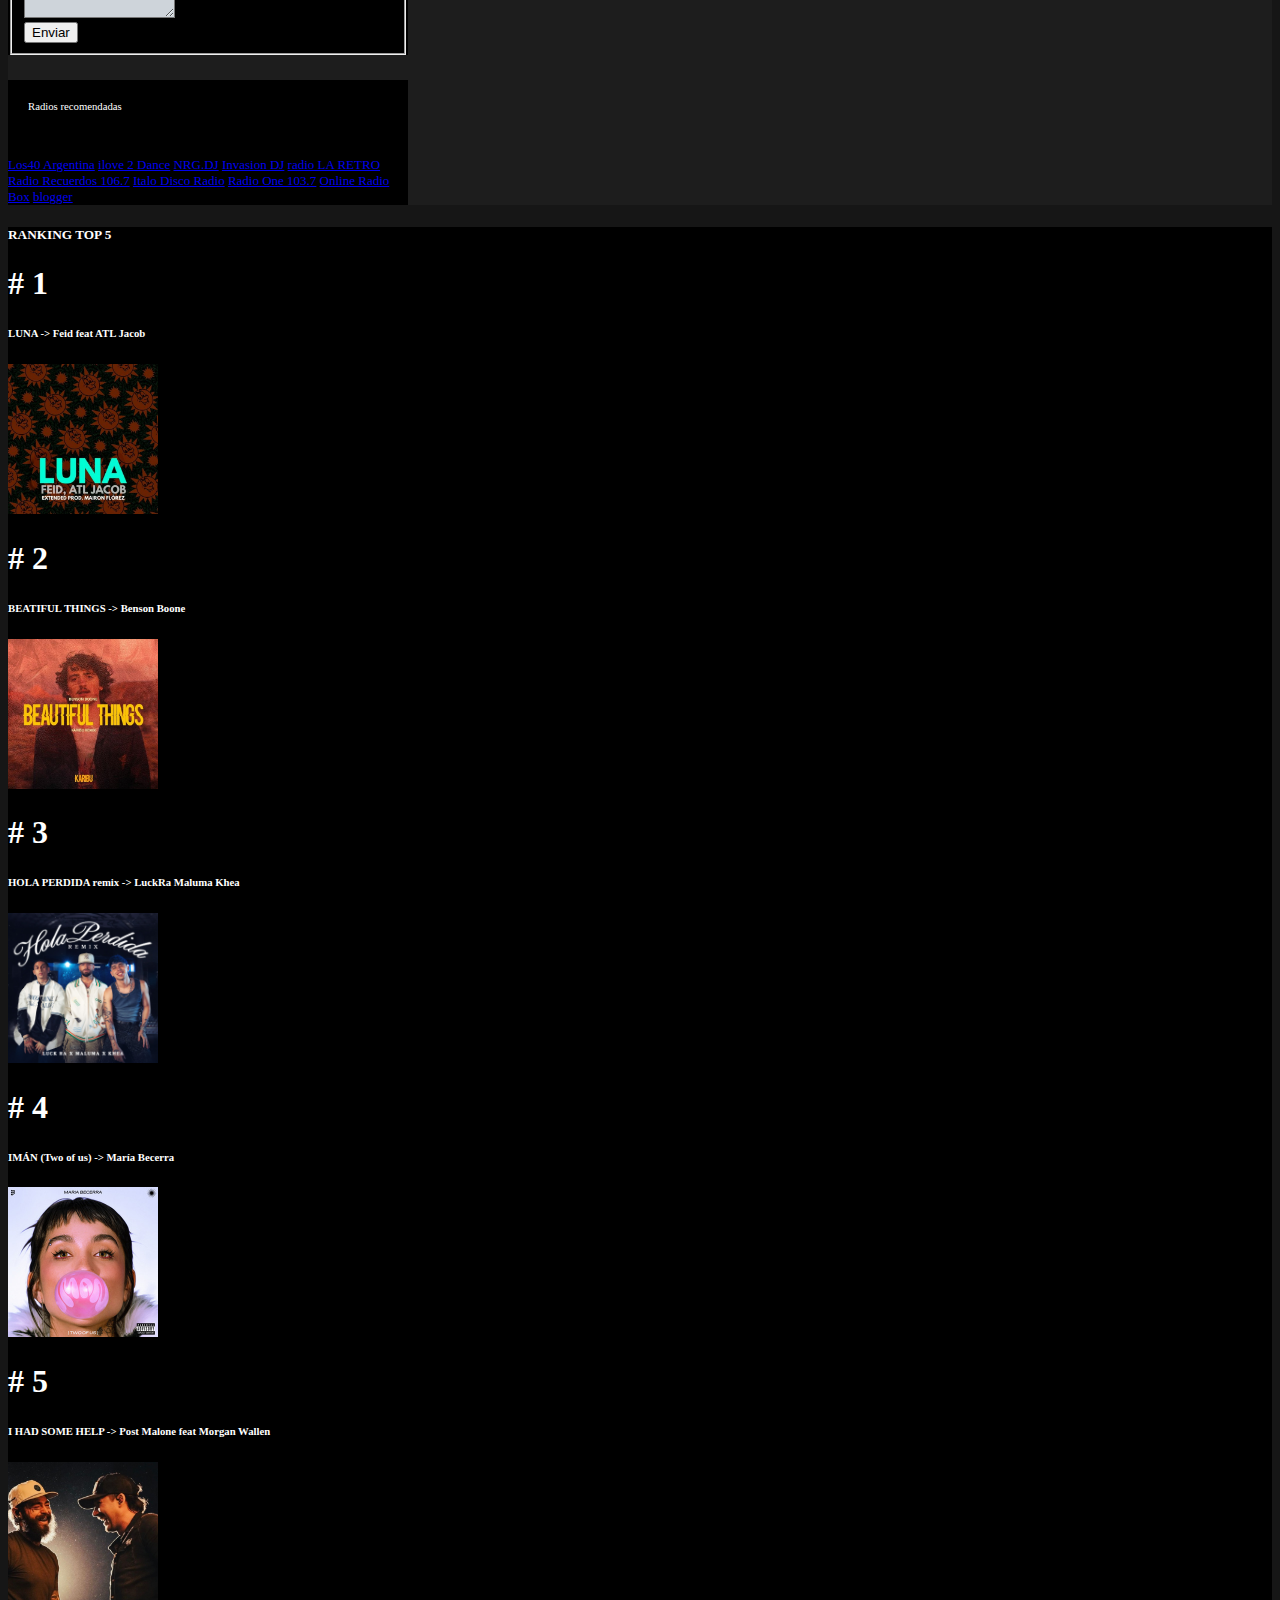
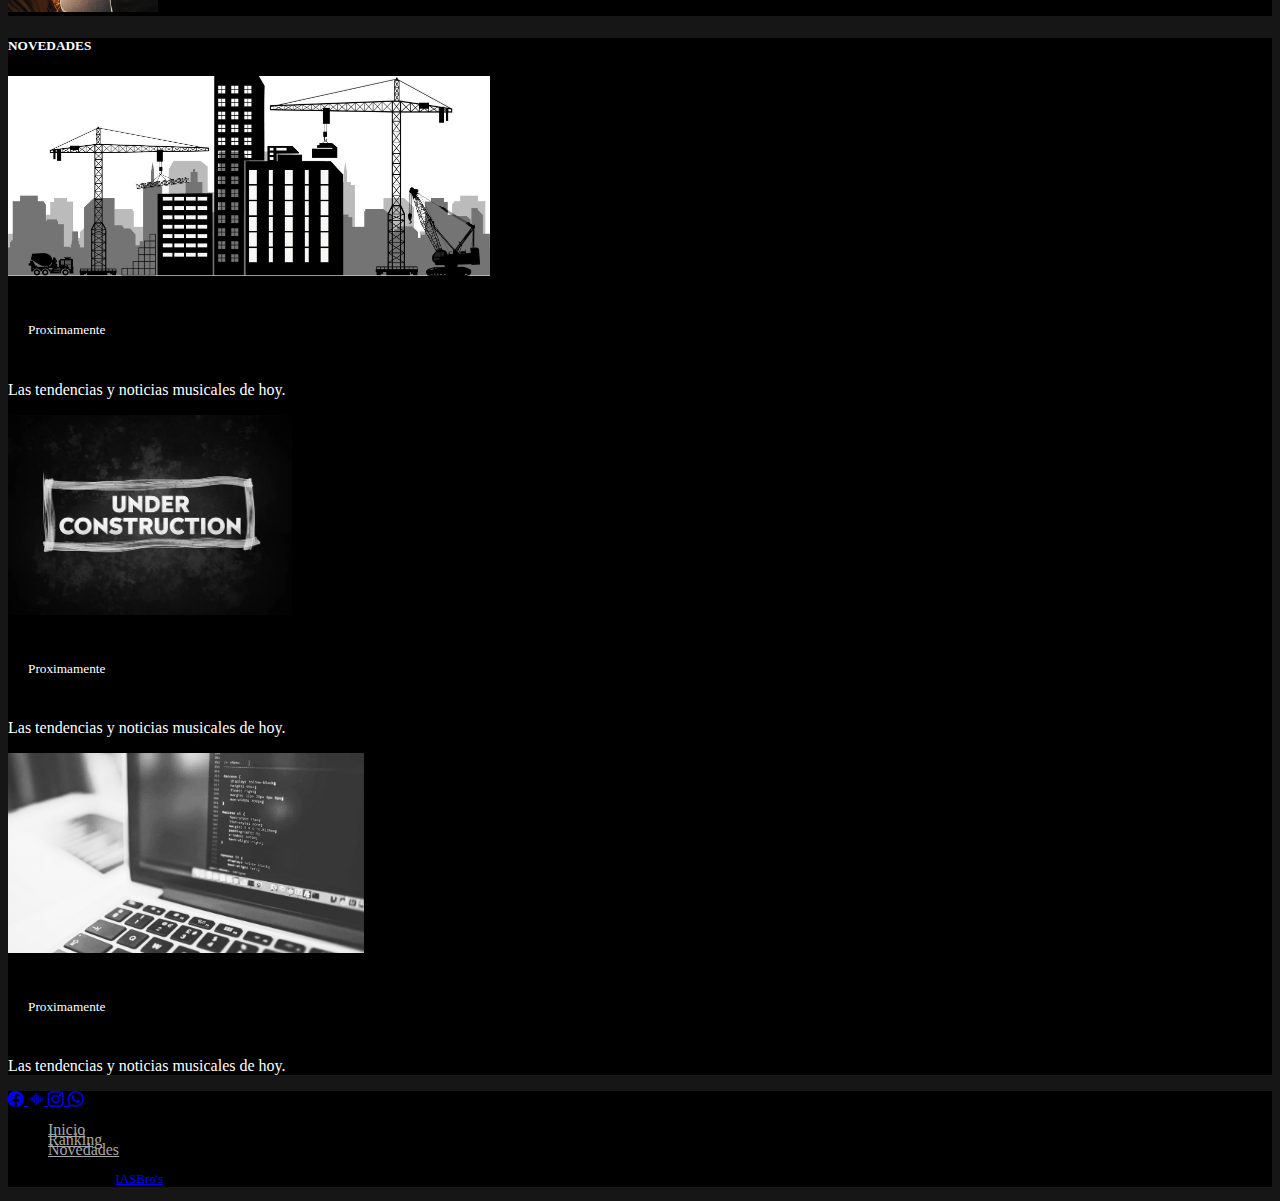
==== commit 196955ff: "Actualizacion 22-06-2024" ====
--- a/index.html
+++ b/index.html
@@ -309,16 +309,14 @@
           </div>
         </div>
       </div>
-     
-        
-      
-    </div>
-
+    </div>
   </section>
   <footer class="text-center text-white">
     <div class="container p-5 my-3 pb-0">
       <section class="mb-4">
-        <a class="btn btn-outline-light btn-floating m-1" href="#!" role="button"><i class="bi bi-facebook"></i>
+        <a class="btn btn-outline-light btn-floating m-1" href="https://www.facebook.com/profile.php?id=61561600610762" role="button"><i class="bi bi-facebook"></i>
+        </a>
+        <a class="btn btn-outline-light btn-floating m-1" href="https://soundcloud.com/bolichetotalhits" role="button"><i class="bi bi-soundwave"></i>
         </a>
         <a class="btn btn-outline-light btn-floating m-1" href="#!" role="button"><i class="bi bi-instagram"></i>
         </a>
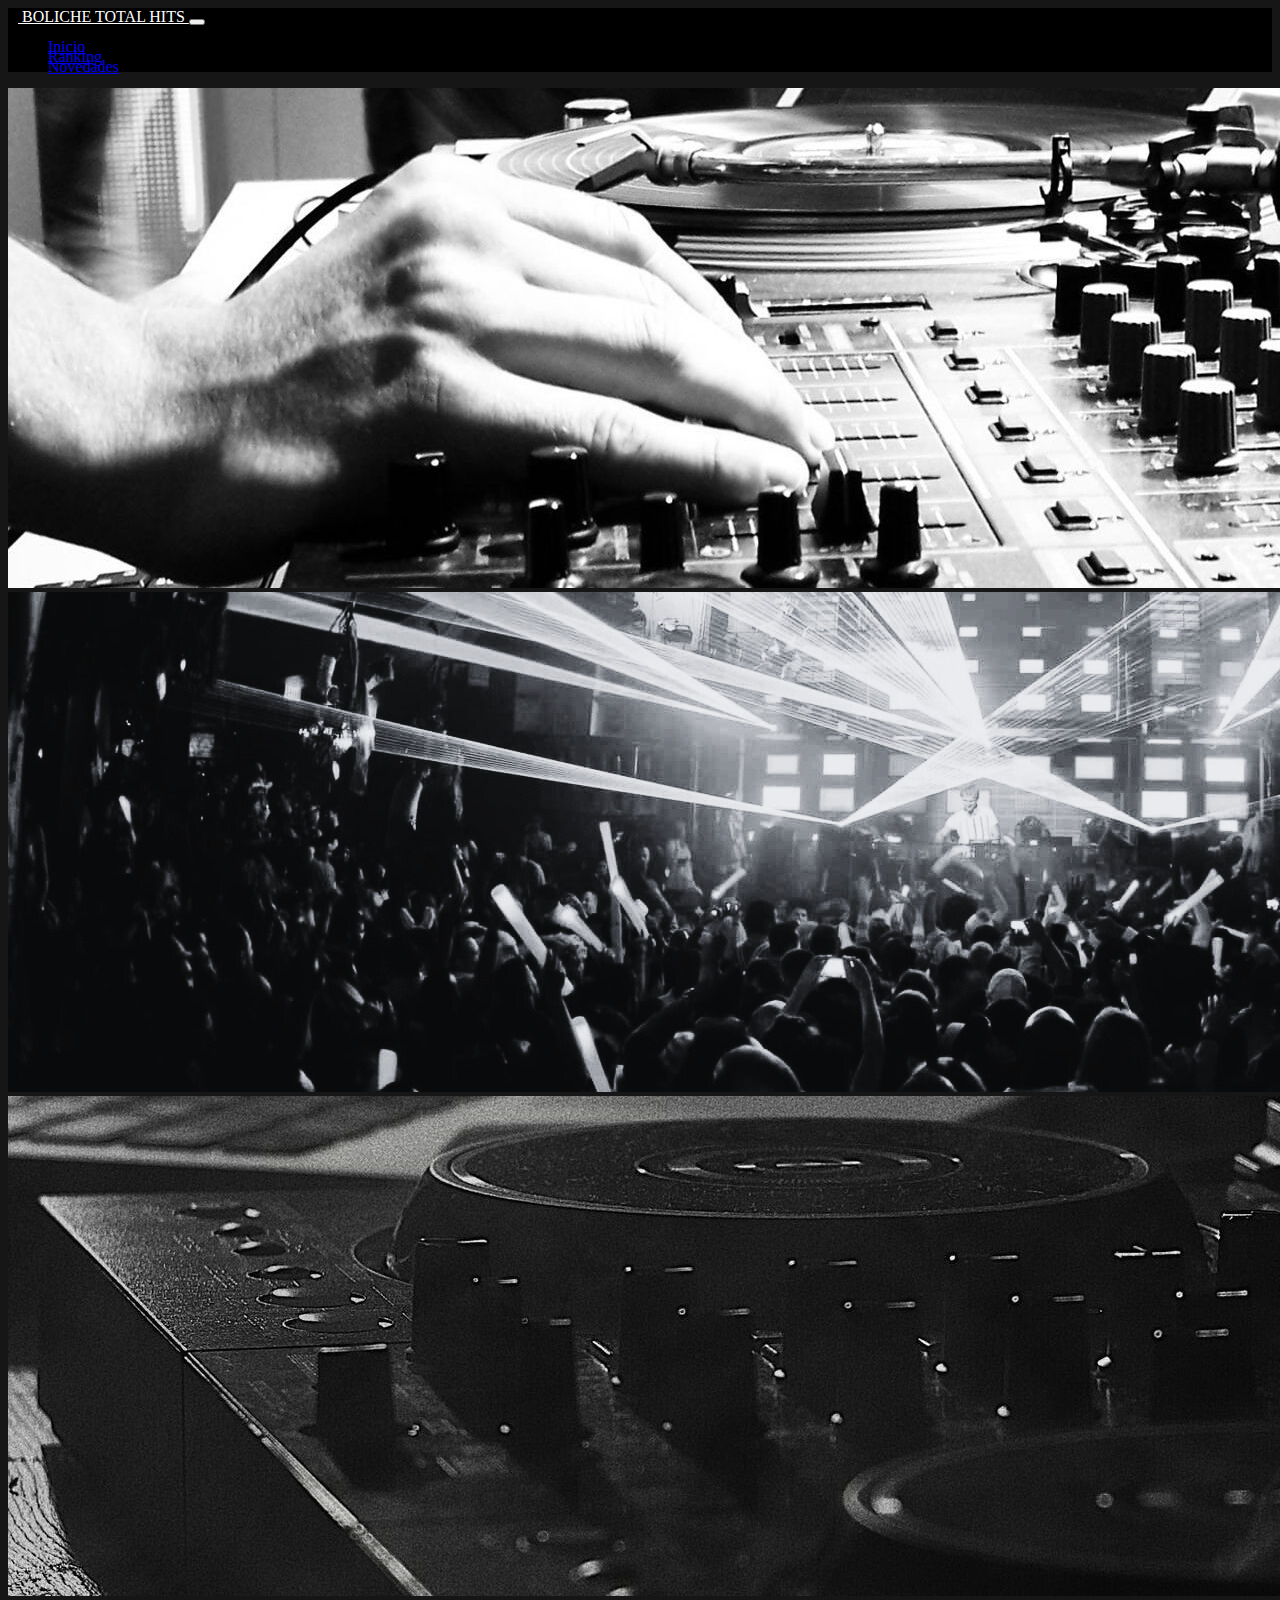
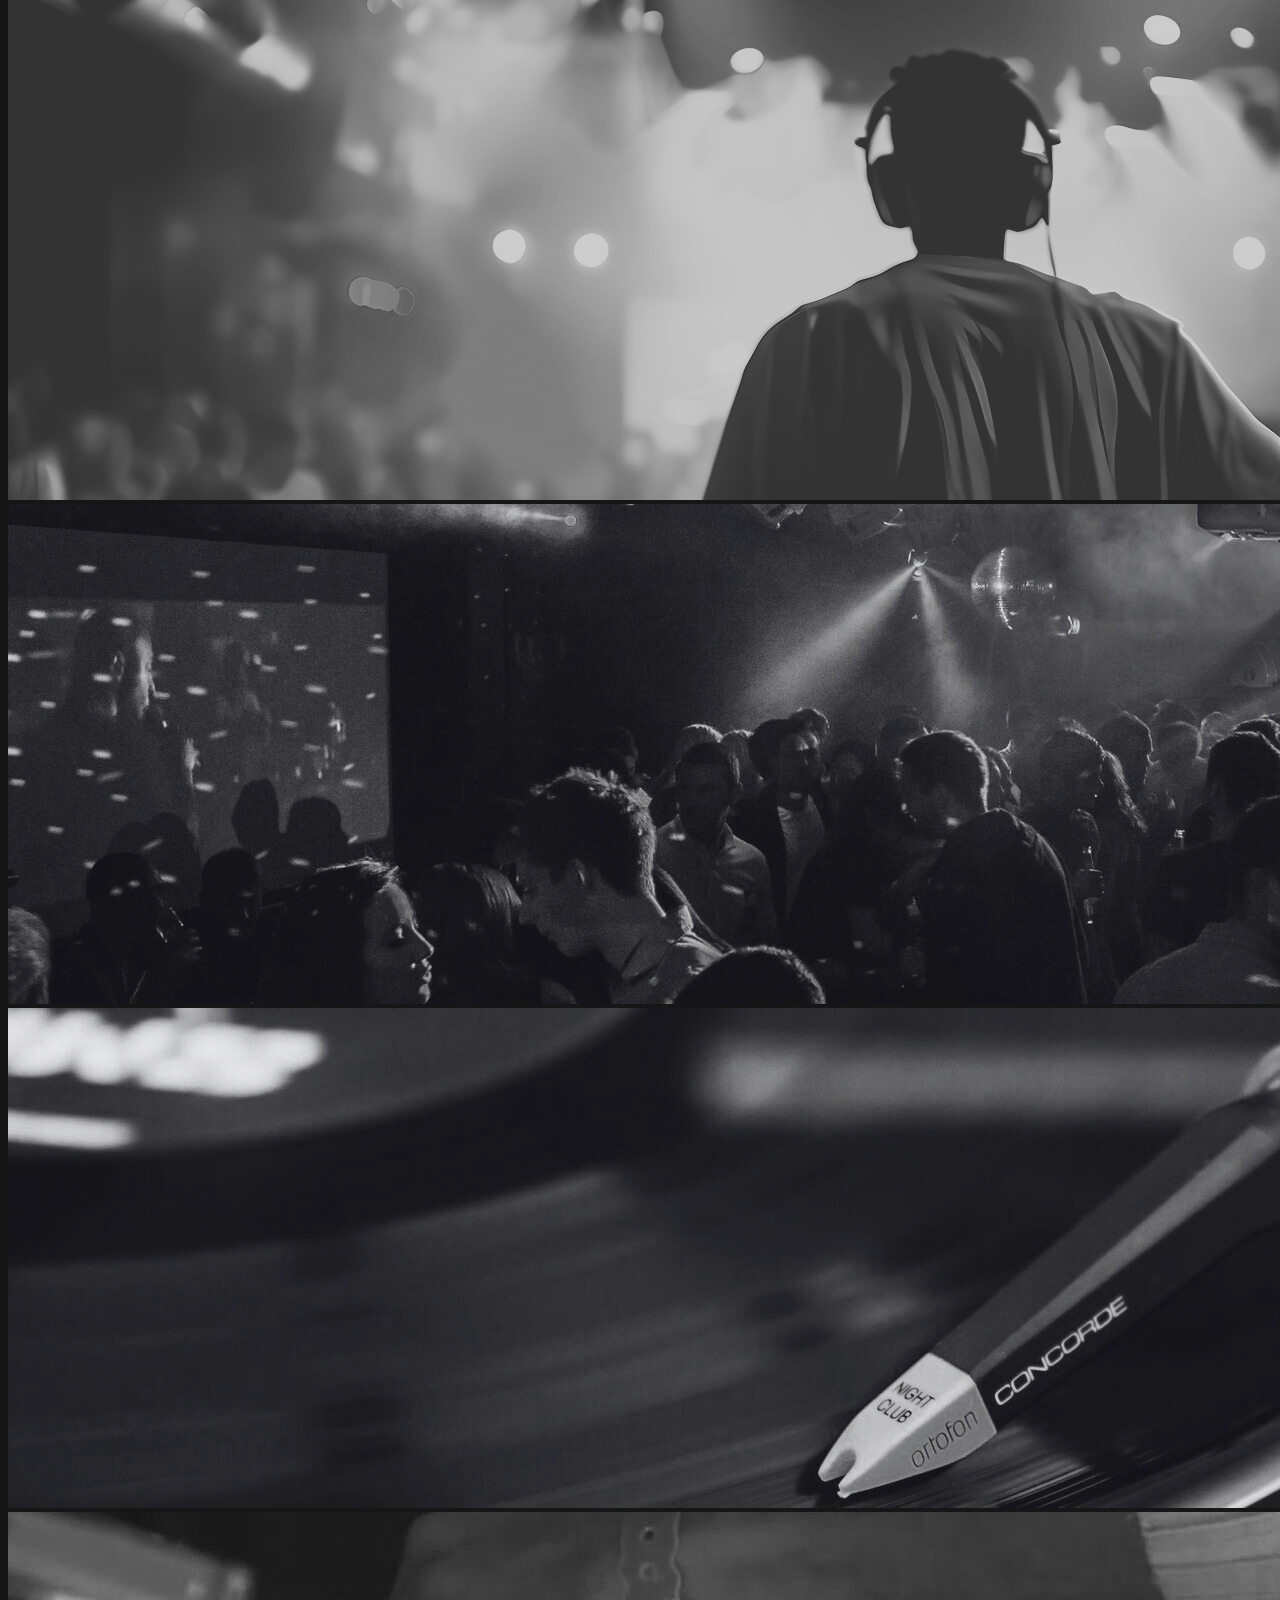
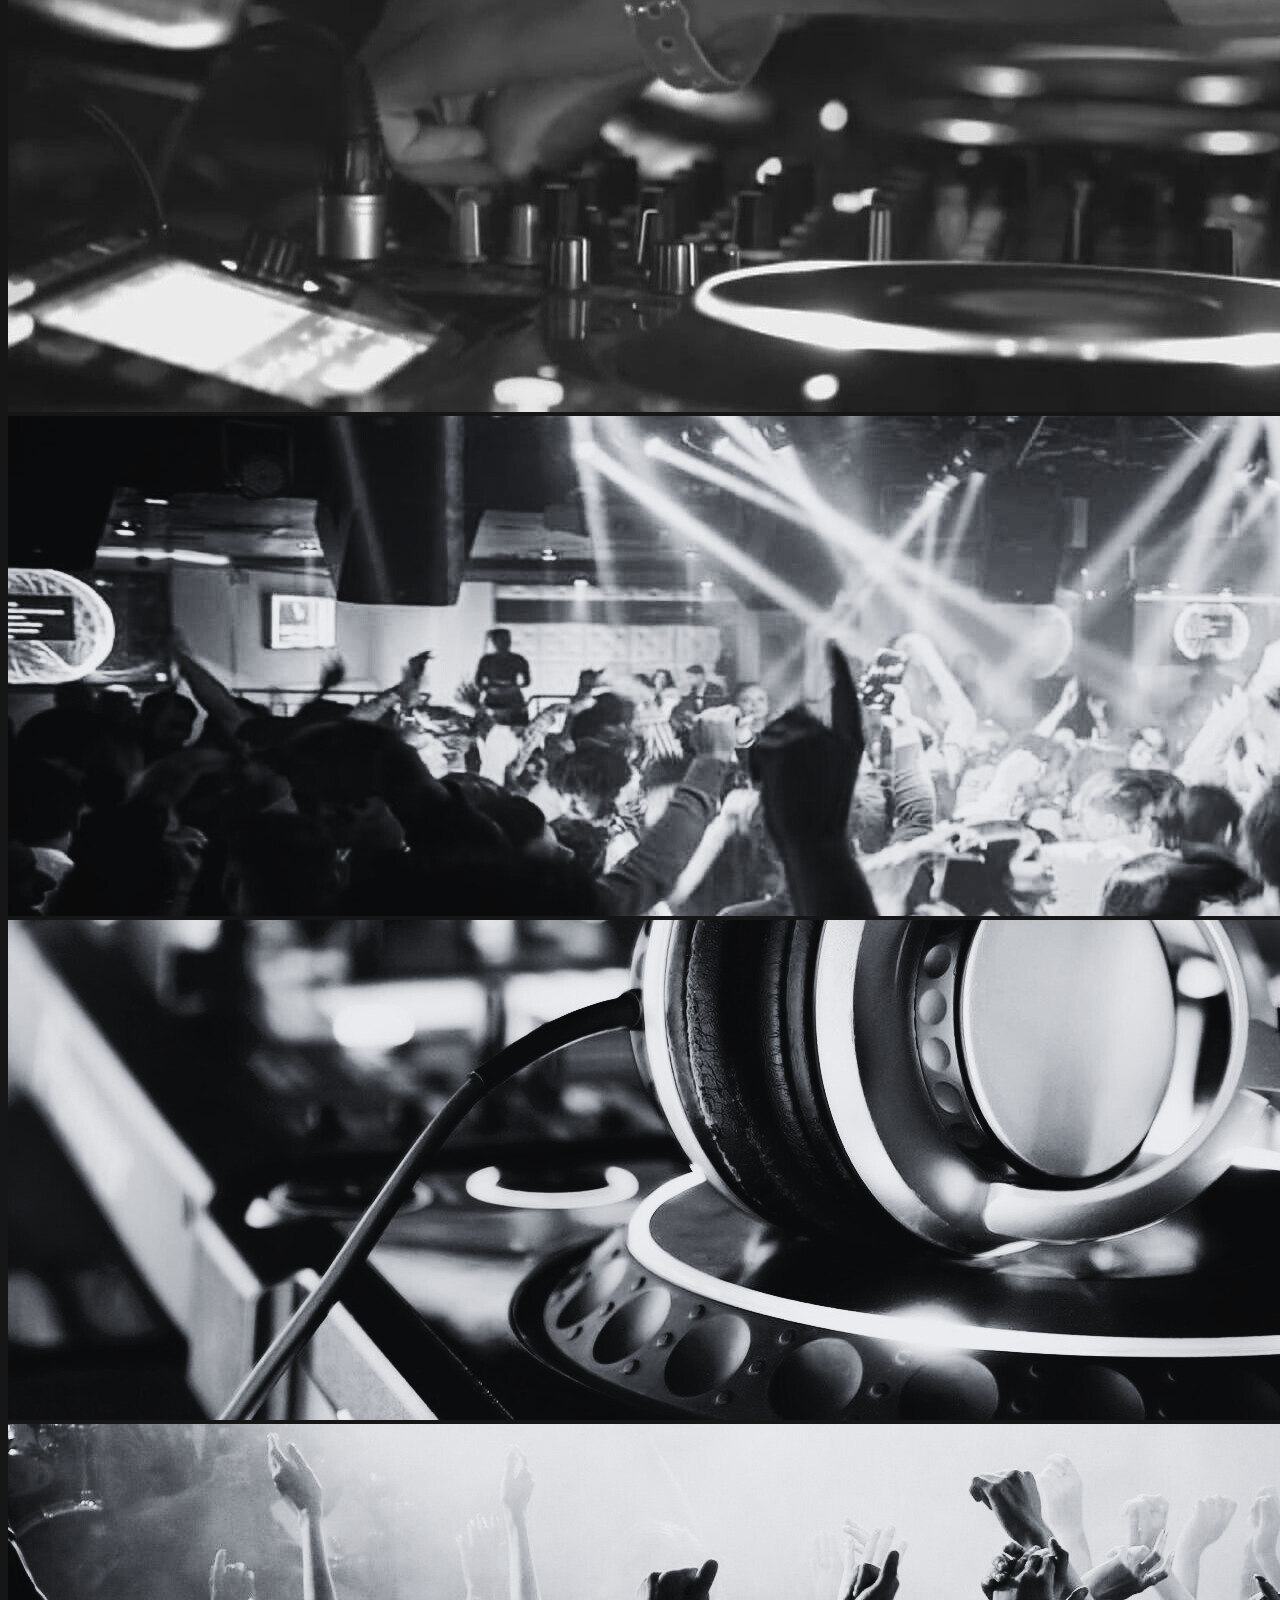
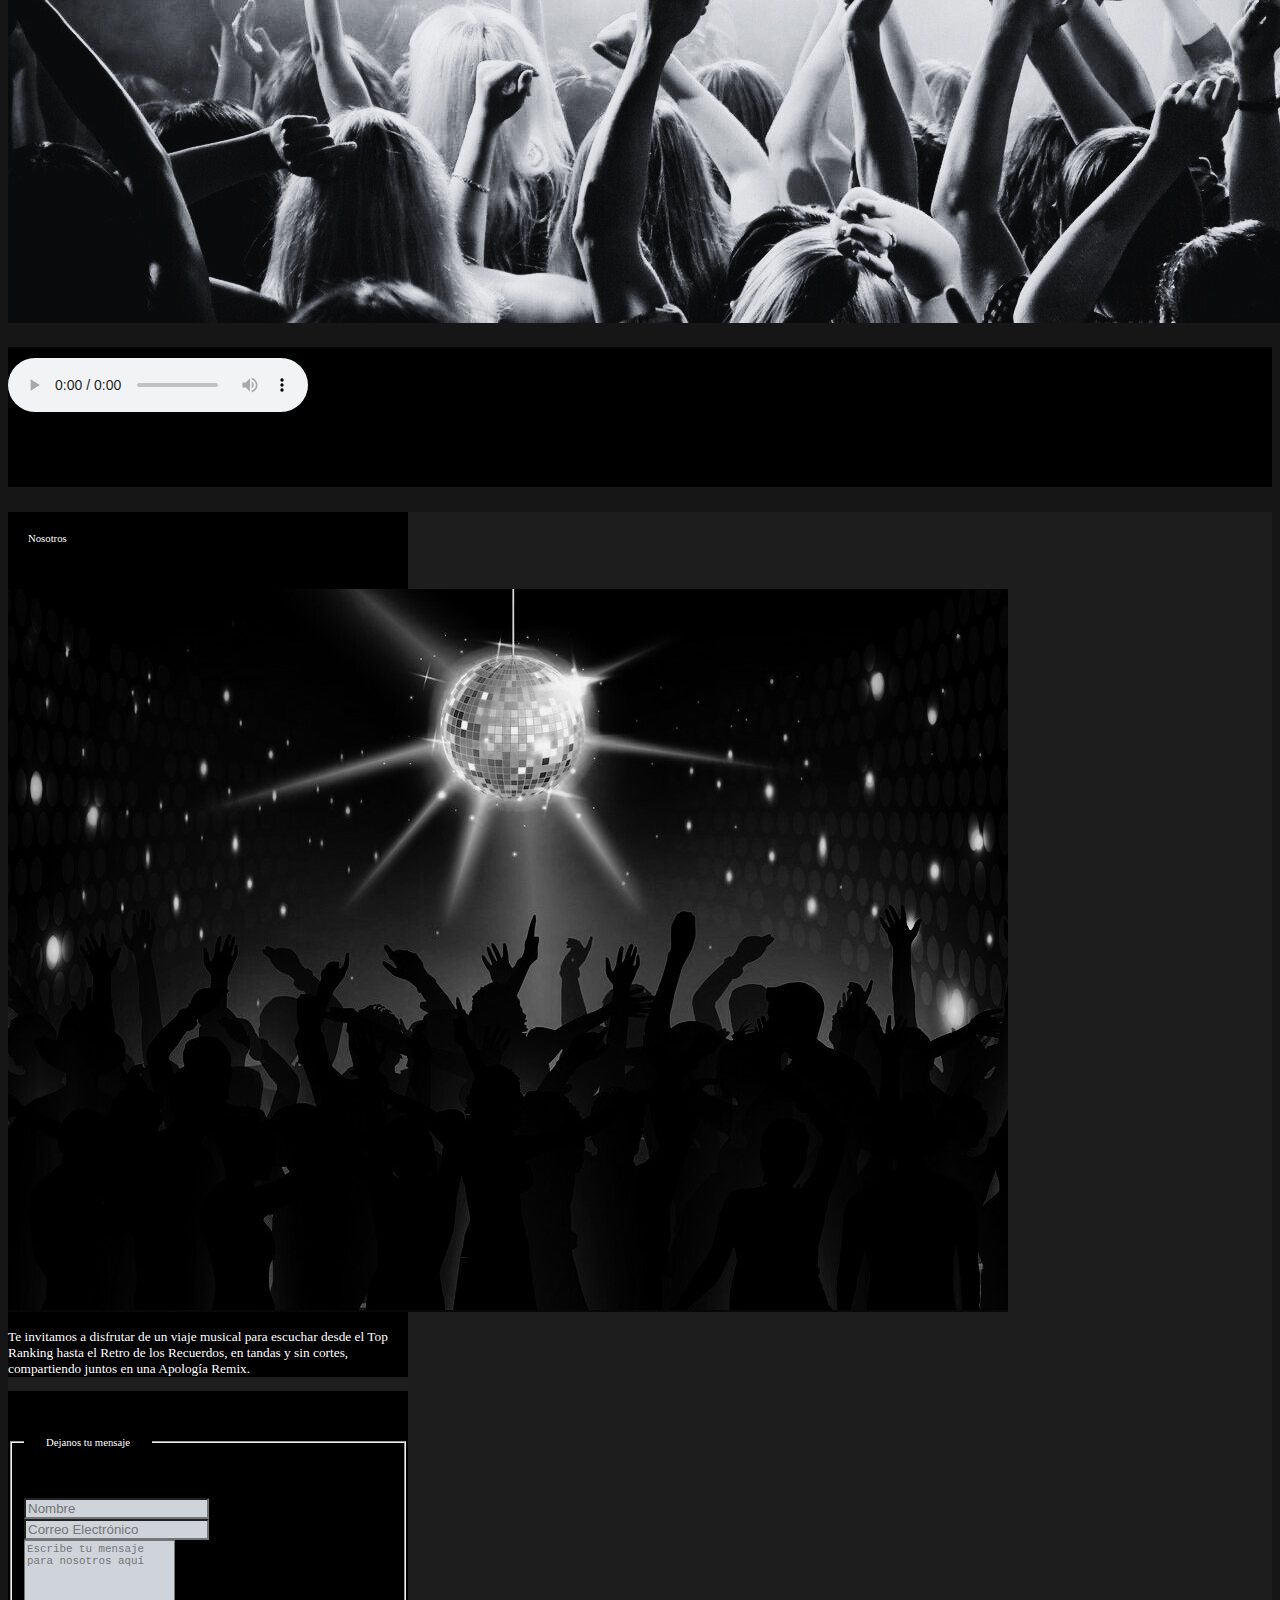
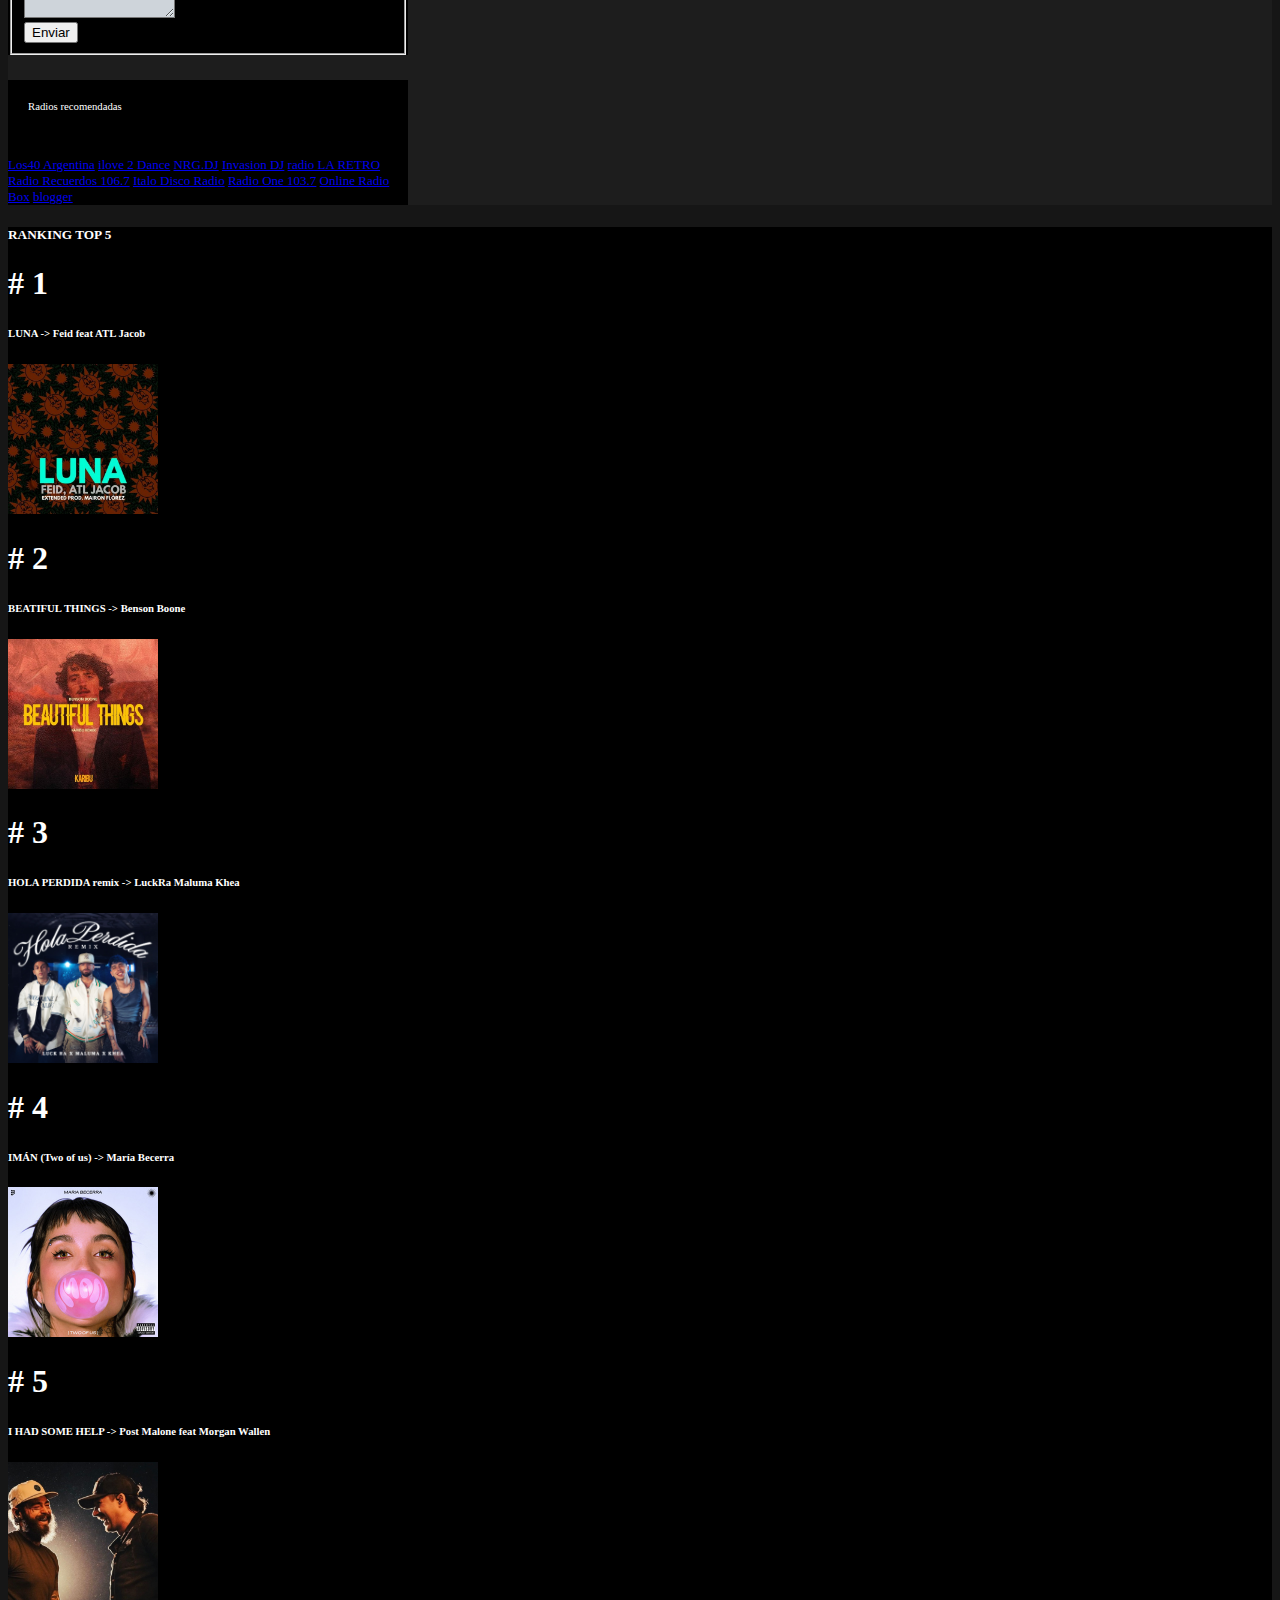
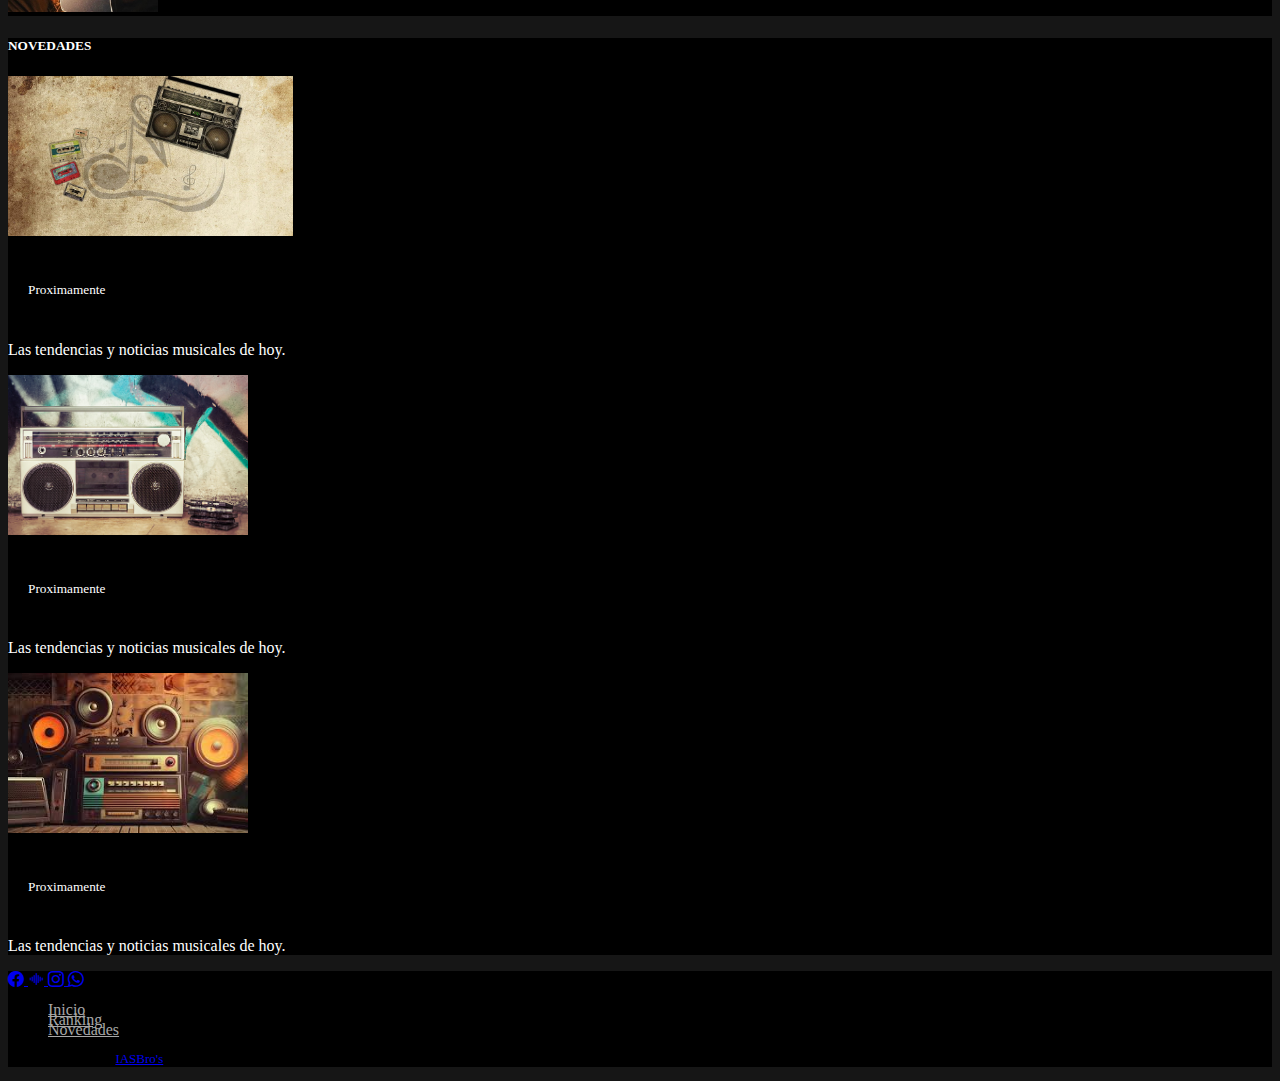
==== commit 06bd98fd: "actualizar" ====
--- a/index.html
+++ b/index.html
@@ -283,7 +283,7 @@
       <div class="row row-cols-1 row-cols-md-3 g-4">
         <div class="col d-flex justify-content-center">
           <div class="card">
-            <img src="/assets/images/black-background-construction.jpg" class="card-img-top" alt="construccion1" height="200px" weidth="300px">
+            <img src="/assets/images/temp1.jpg" class="card-img-top" alt="construccion1" height="160px" weidth="240px">
             <div class="card-body">
               <h5 class="card-title">Proximamente</h5>
               <p class="card-text">Las tendencias y noticias musicales de hoy.</p>
@@ -292,7 +292,7 @@
         </div>
         <div class="col d-flex justify-content-center">
           <div class="card">
-            <img src="/assets/images/construction.jpg" class="card-img-top" alt="construccion2" height="200px" weidth="300px">
+            <img src="/assets/images/temp2.jpg" class="card-img-top" alt="construccion2" height="160px" weidth="240px">
             <div class="card-body">
               <h5 class="card-title">Proximamente</h5>
               <p class="card-text">Las tendencias y noticias musicales de hoy.</p>
@@ -301,7 +301,7 @@
         </div>
         <div class="col d-flex justify-content-center">
           <div class="card">
-            <img src="/assets/images/sitio-web-en-construccion-byn.png" class="card-img-top" alt="construccion3" height="200px" weidth="300px">
+            <img src="/assets/images/temp3.jpeg" class="card-img-top" alt="construccion3" height="160px" weidth="240px">
             <div class="card-body">
               <h5 class="card-title">Proximamente</h5>
               <p class="card-text">Las tendencias y noticias musicales de hoy.</p>
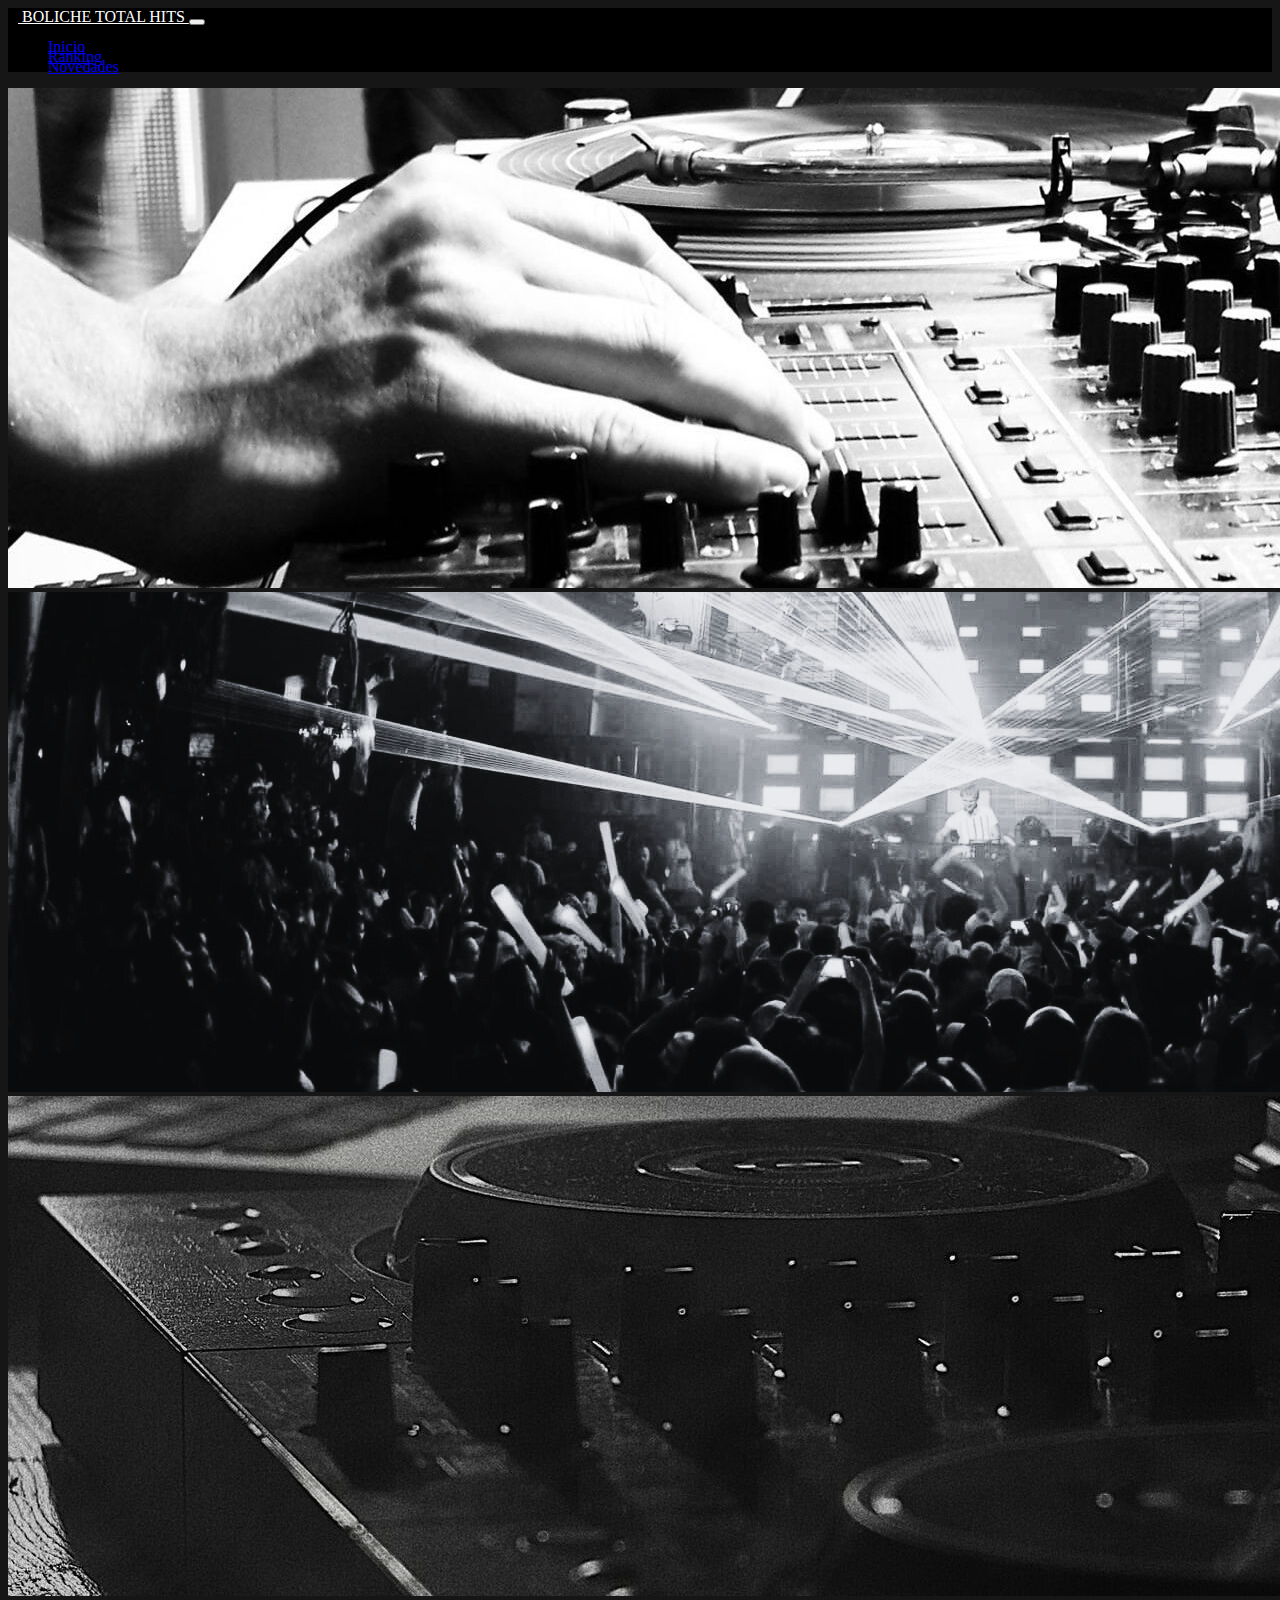
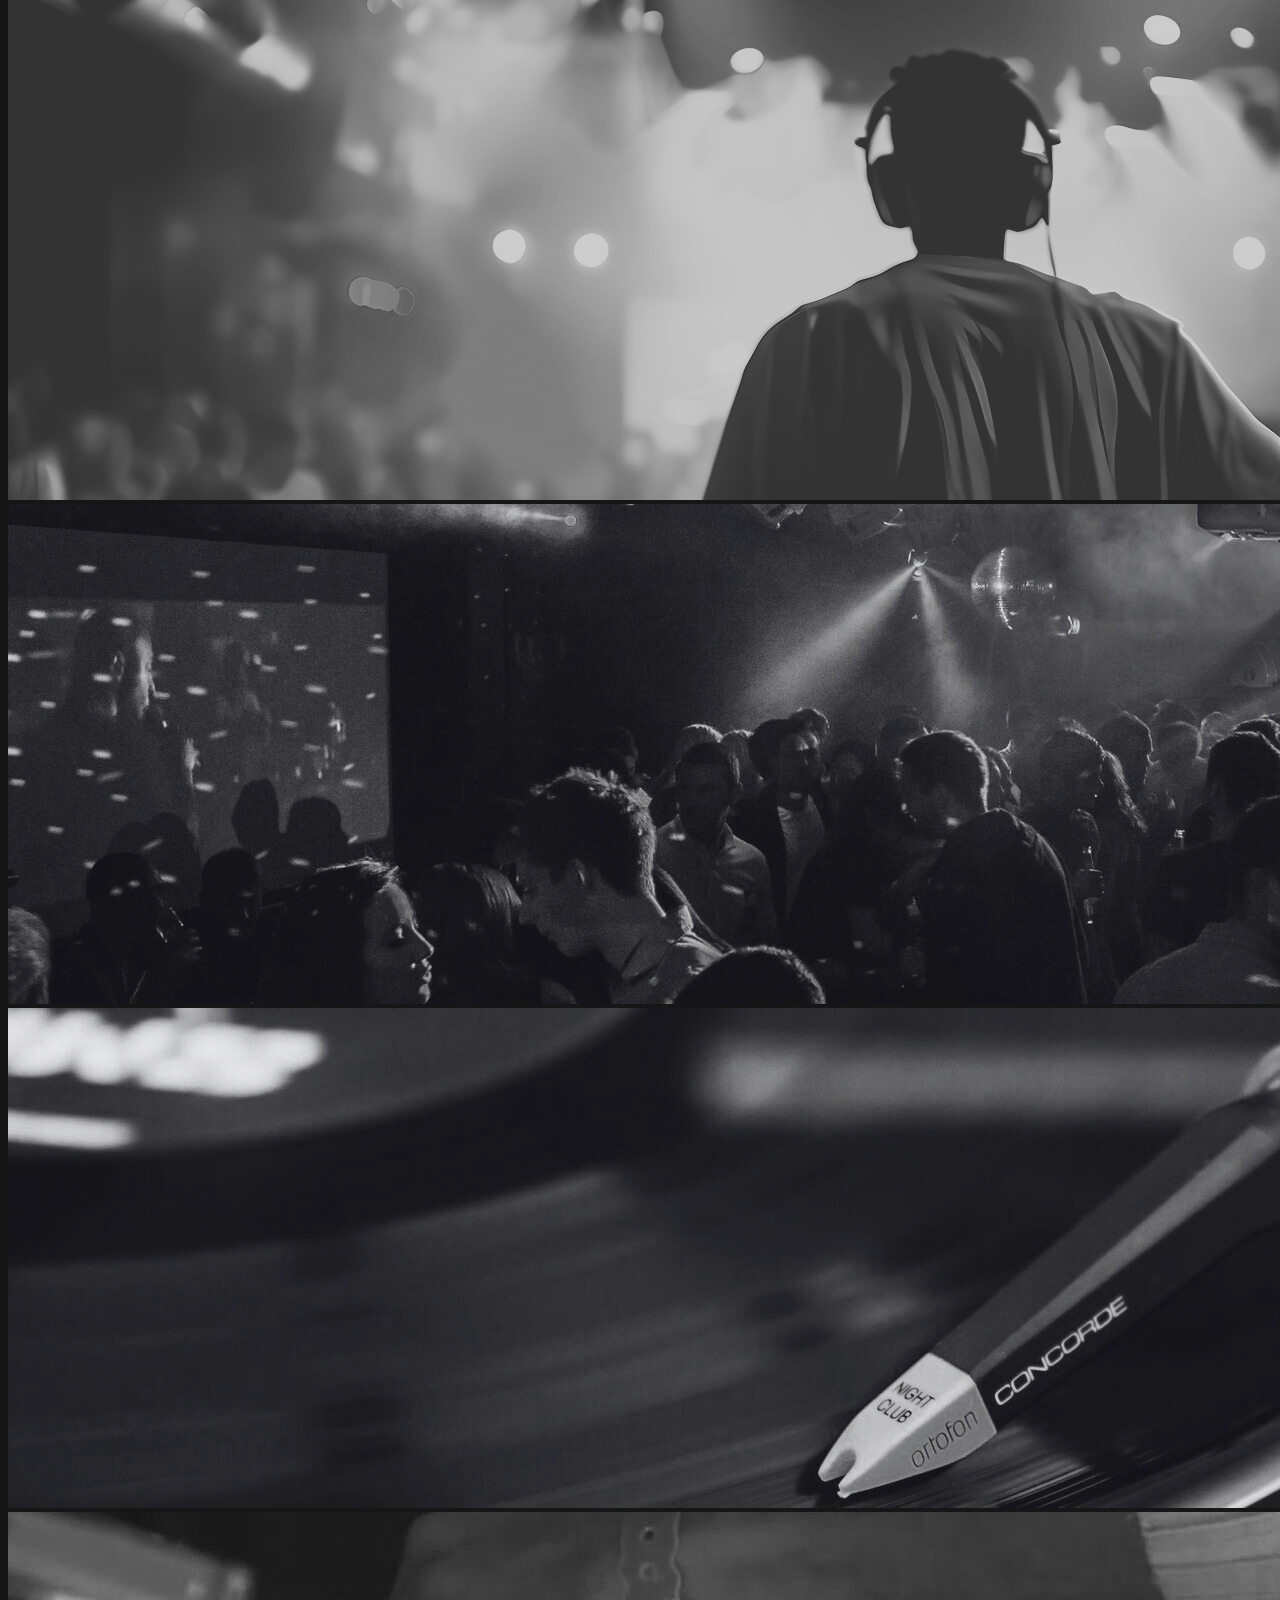
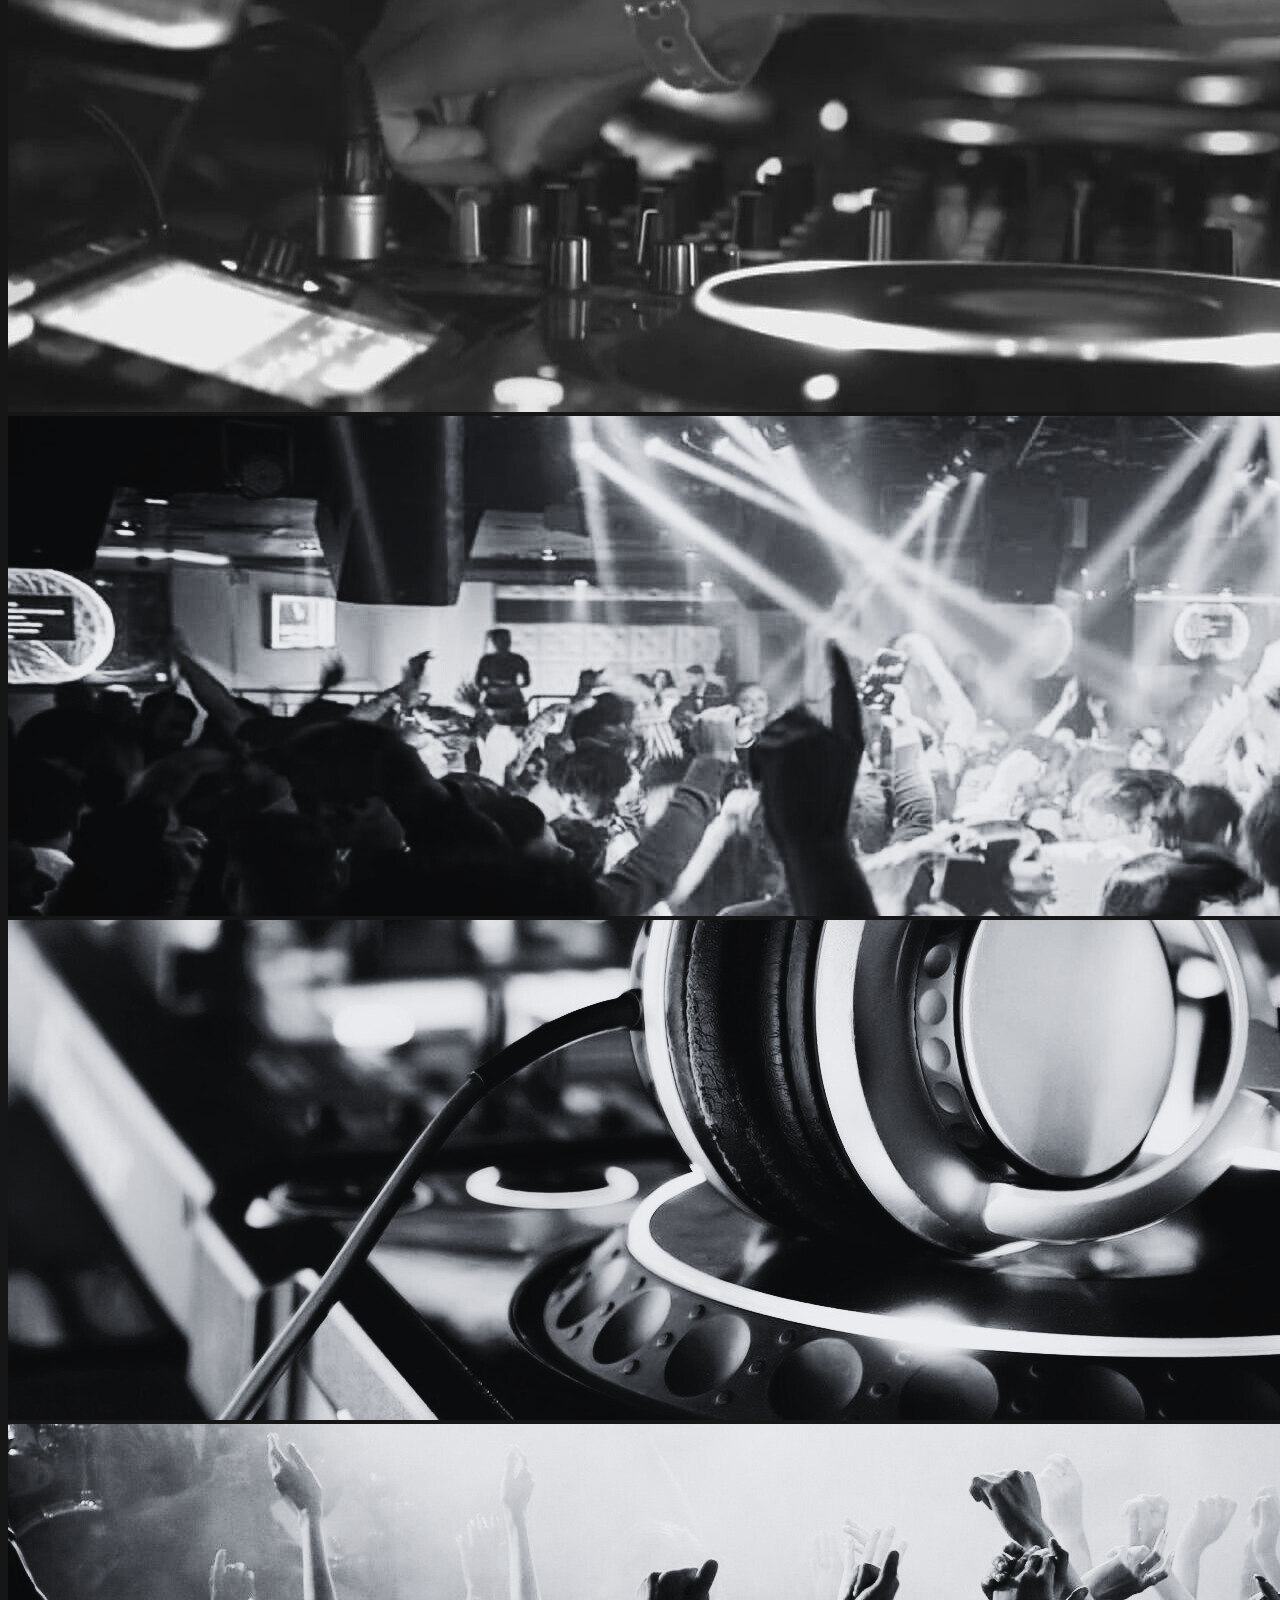
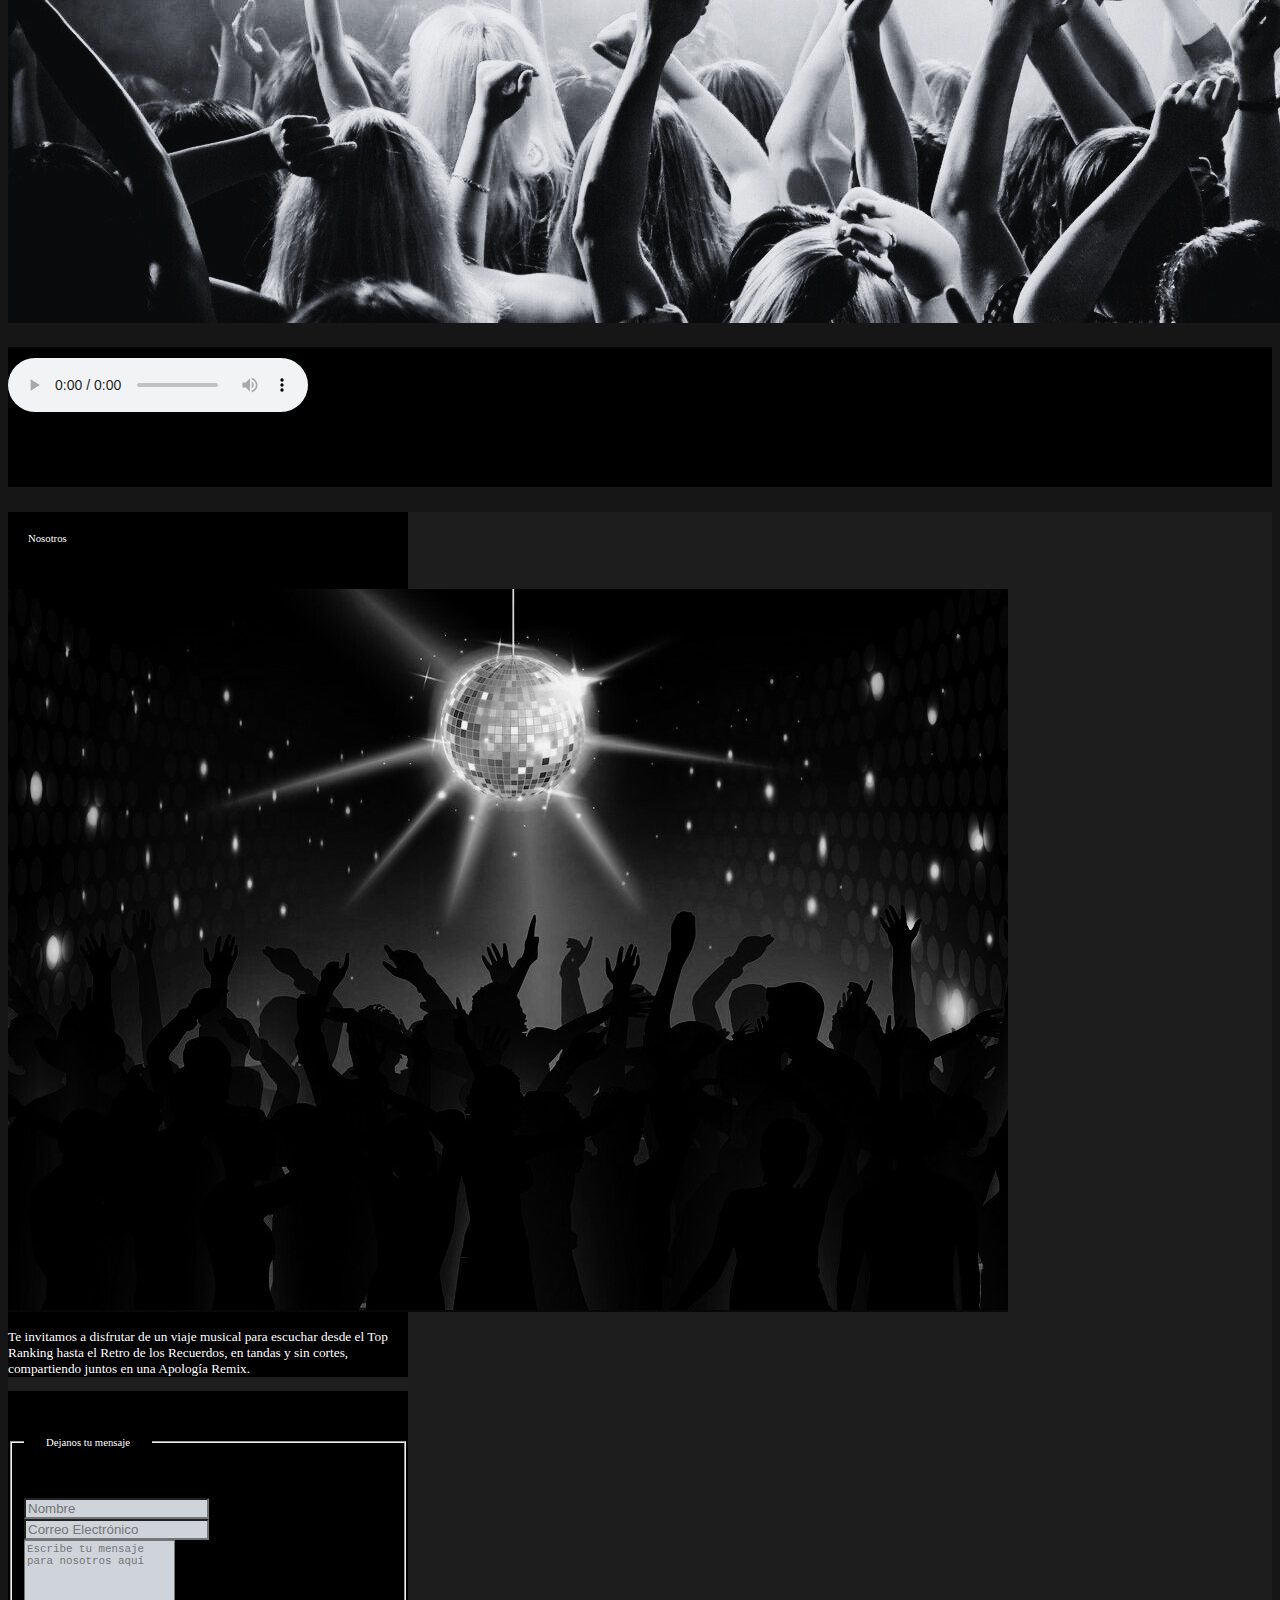
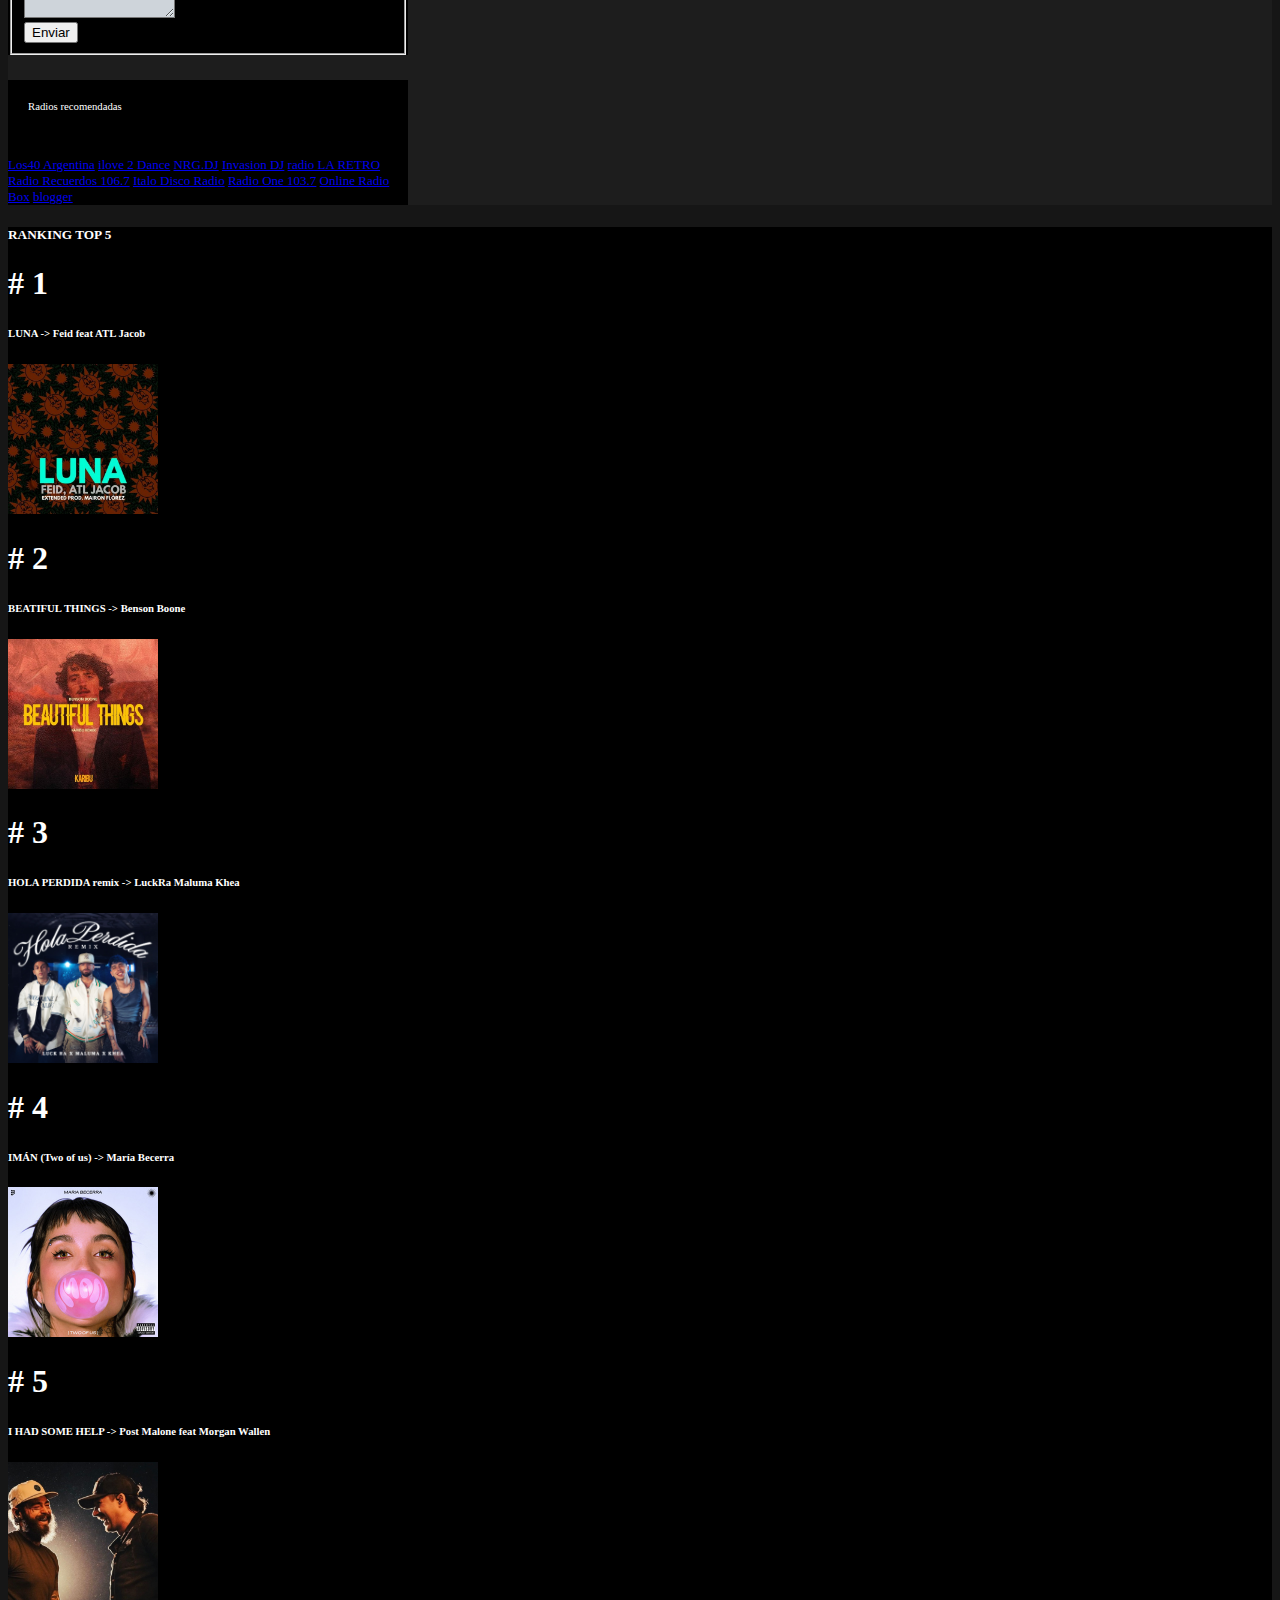
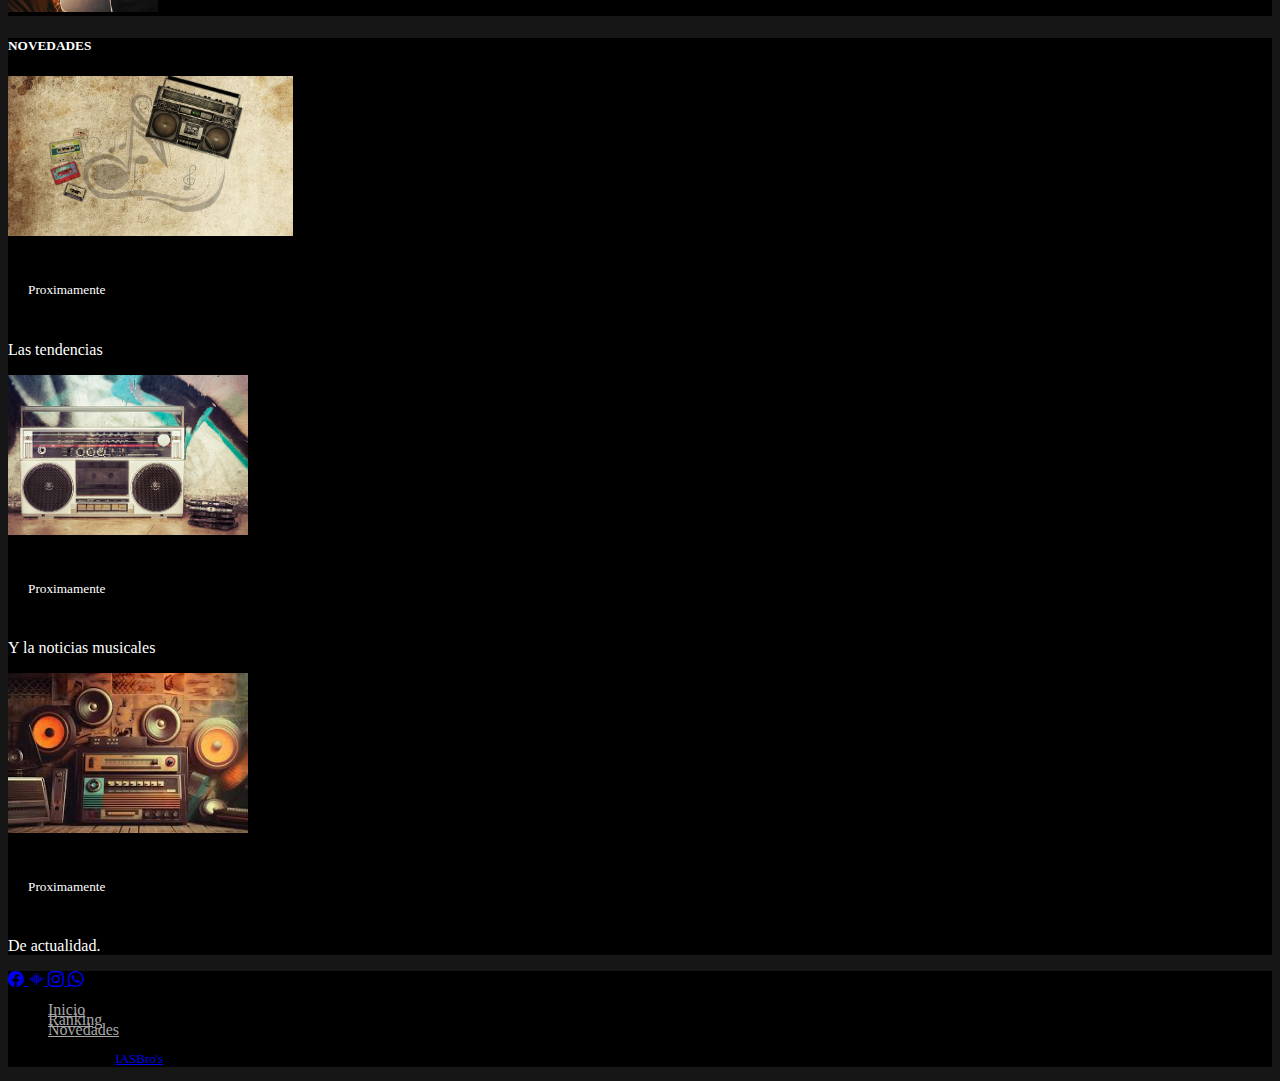
==== commit fdd2b56b: "cambio texto novedades" ====
--- a/index.html
+++ b/index.html
@@ -286,7 +286,7 @@
             <img src="/assets/images/temp1.jpg" class="card-img-top" alt="construccion1" height="160px" weidth="240px">
             <div class="card-body">
               <h5 class="card-title">Proximamente</h5>
-              <p class="card-text">Las tendencias y noticias musicales de hoy.</p>
+              <p class="card-text">Las tendencias </p>
             </div>
           </div>
         </div>
@@ -295,7 +295,7 @@
             <img src="/assets/images/temp2.jpg" class="card-img-top" alt="construccion2" height="160px" weidth="240px">
             <div class="card-body">
               <h5 class="card-title">Proximamente</h5>
-              <p class="card-text">Las tendencias y noticias musicales de hoy.</p>
+              <p class="card-text">Y la noticias musicales </p>
             </div>
           </div>
         </div>
@@ -304,7 +304,7 @@
             <img src="/assets/images/temp3.jpeg" class="card-img-top" alt="construccion3" height="160px" weidth="240px">
             <div class="card-body">
               <h5 class="card-title">Proximamente</h5>
-              <p class="card-text">Las tendencias y noticias musicales de hoy.</p>
+              <p class="card-text">De actualidad.</p>
             </div>
           </div>
         </div>
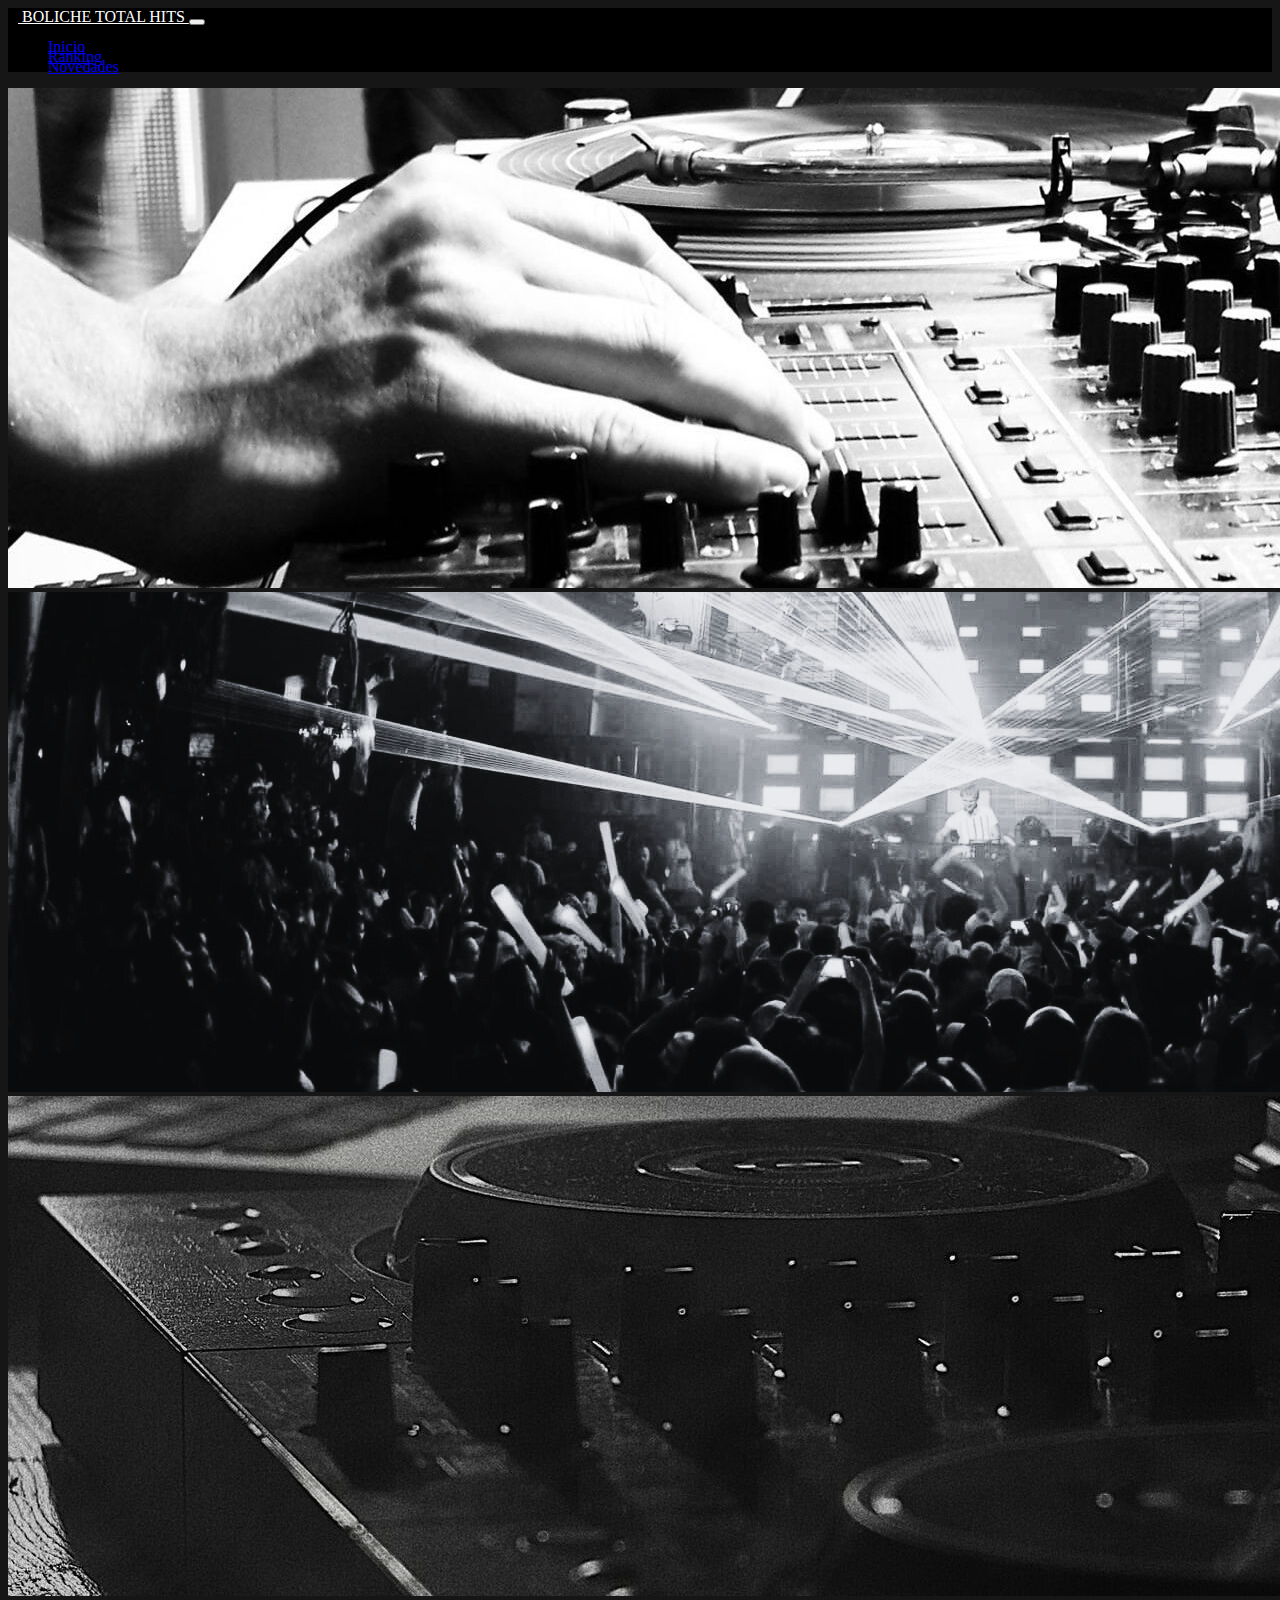
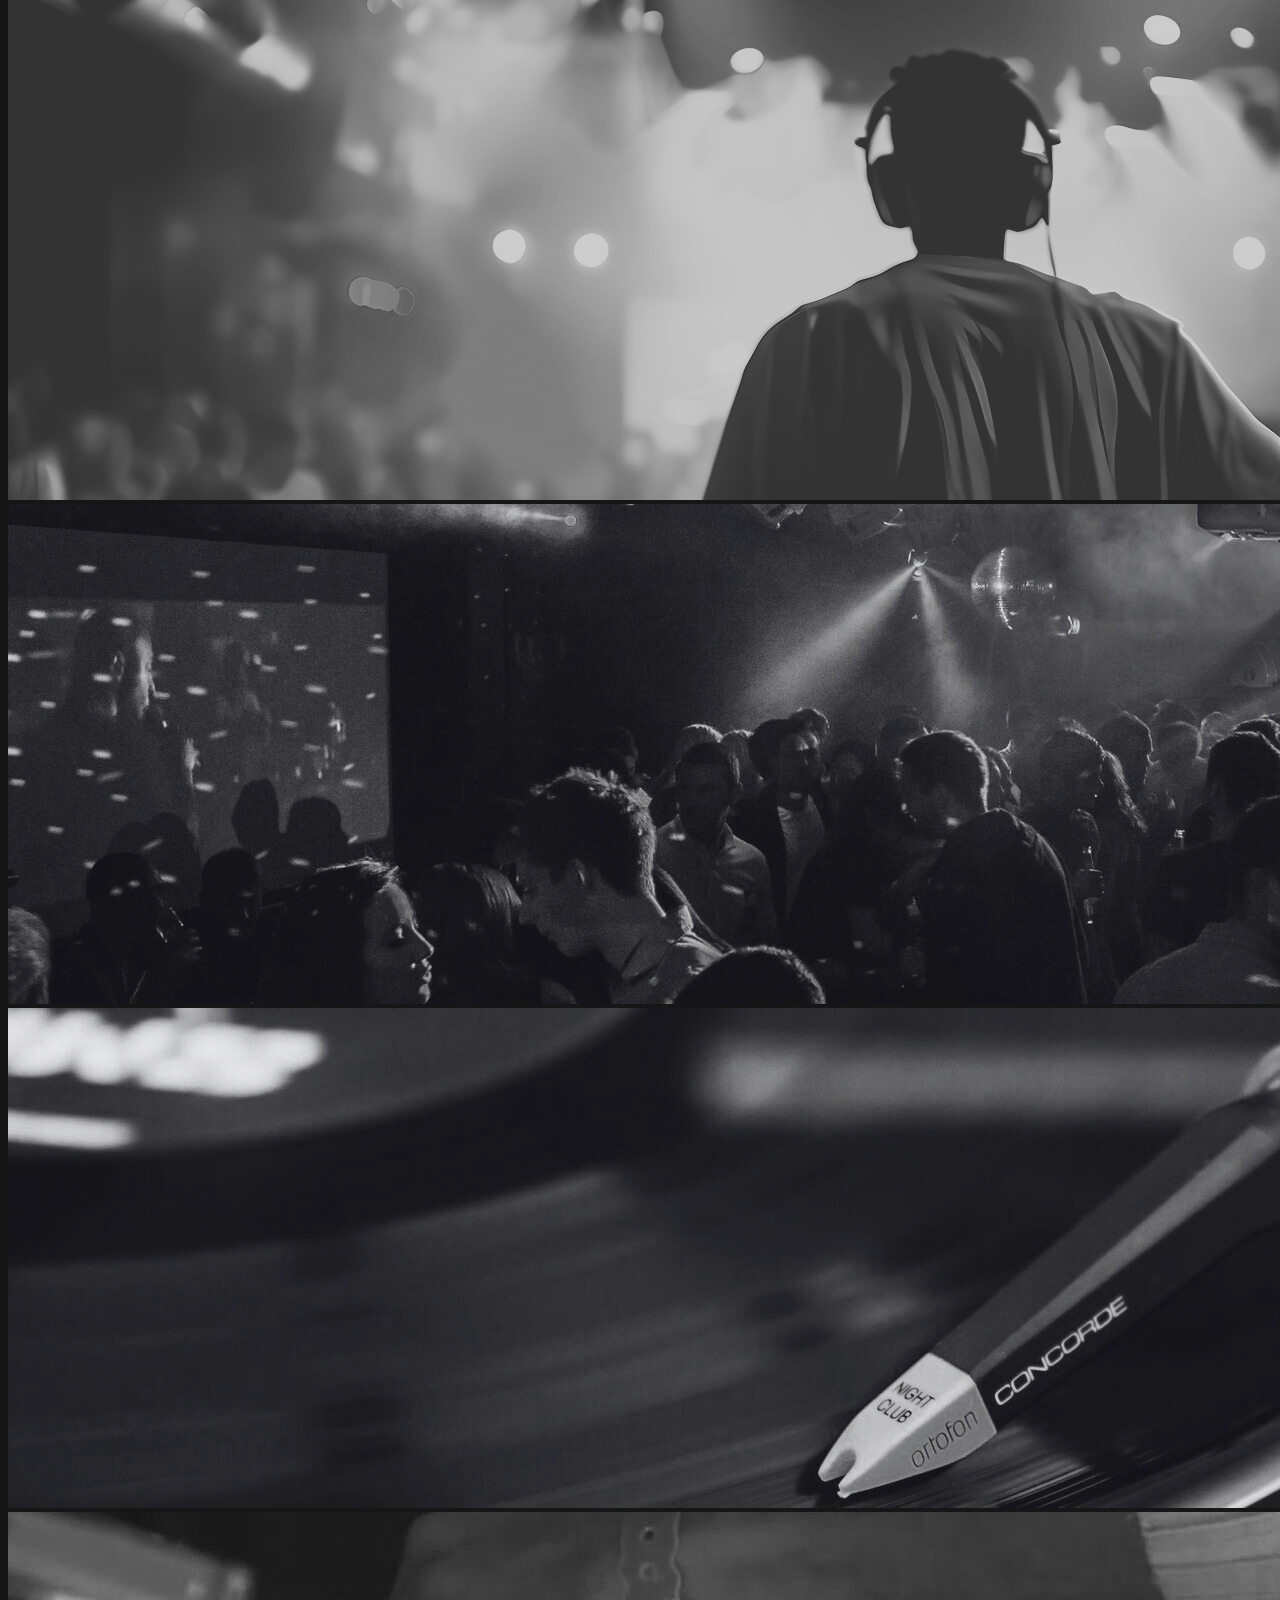
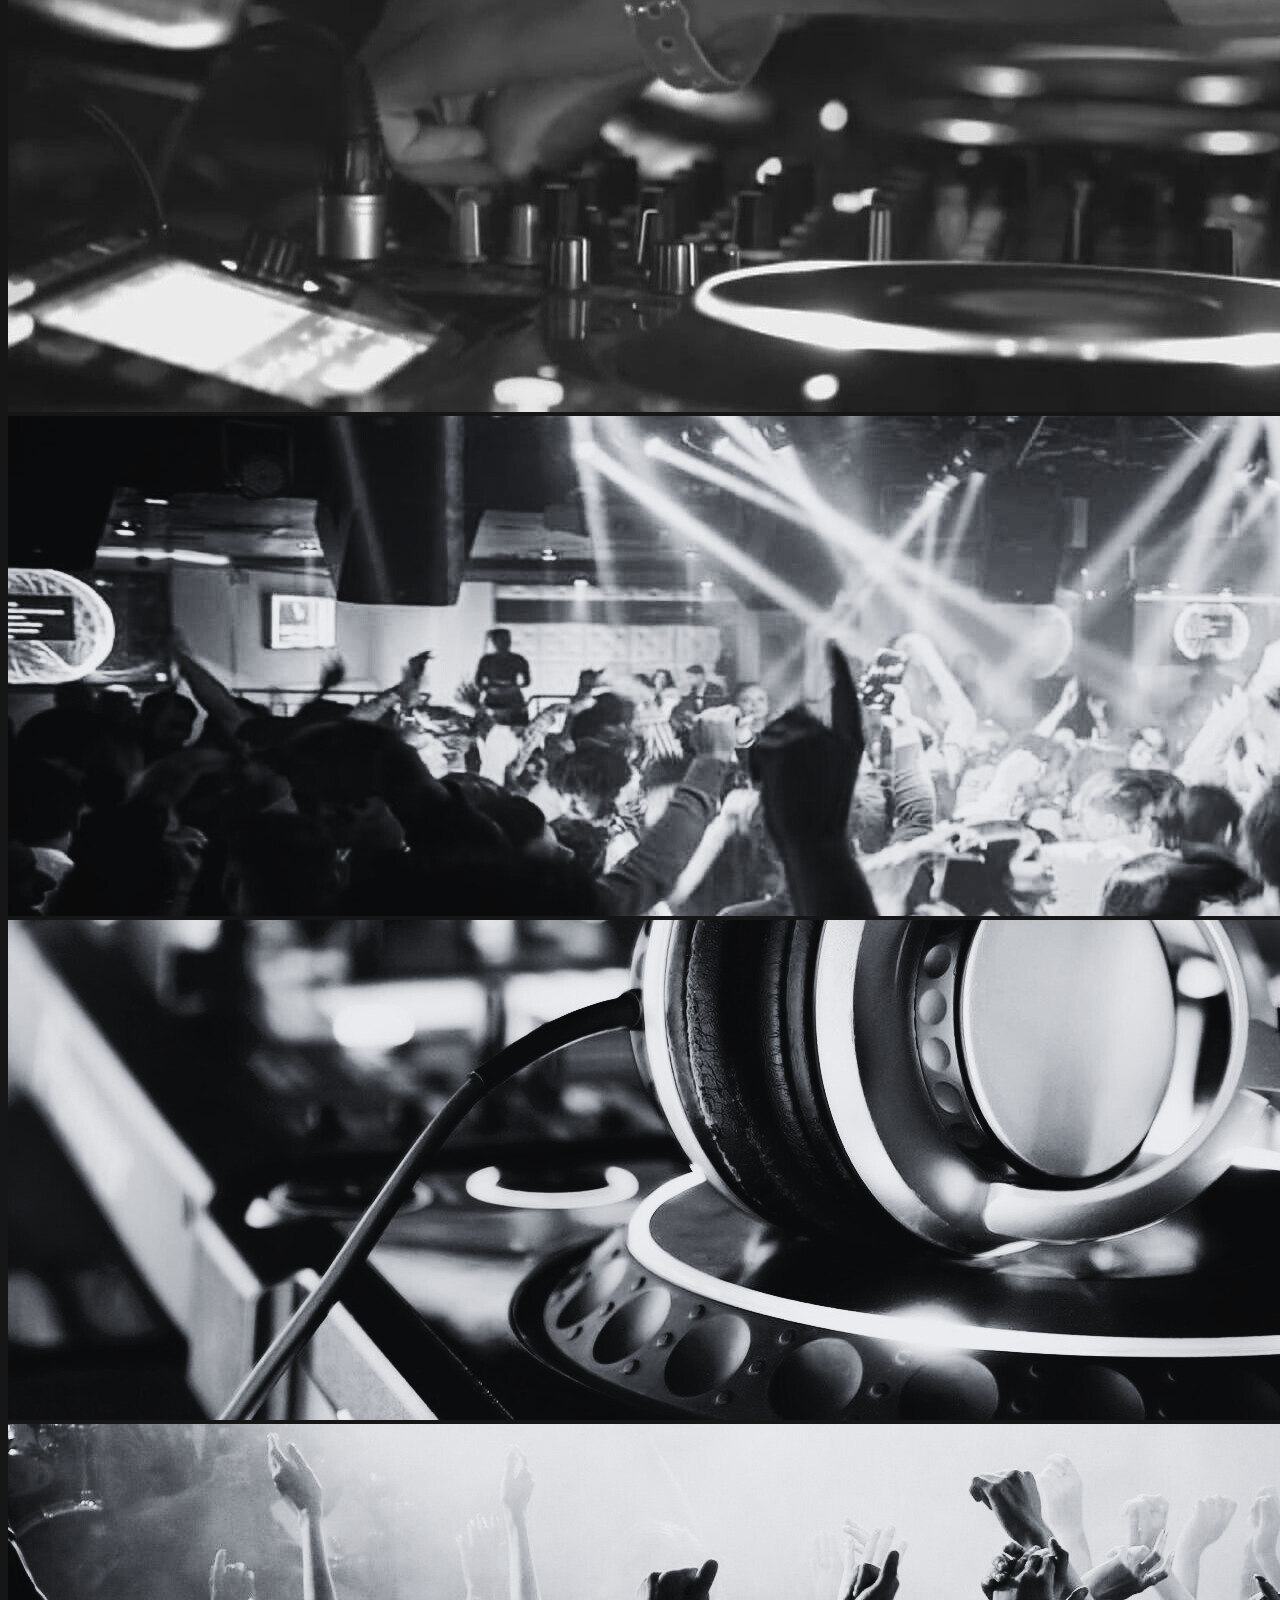
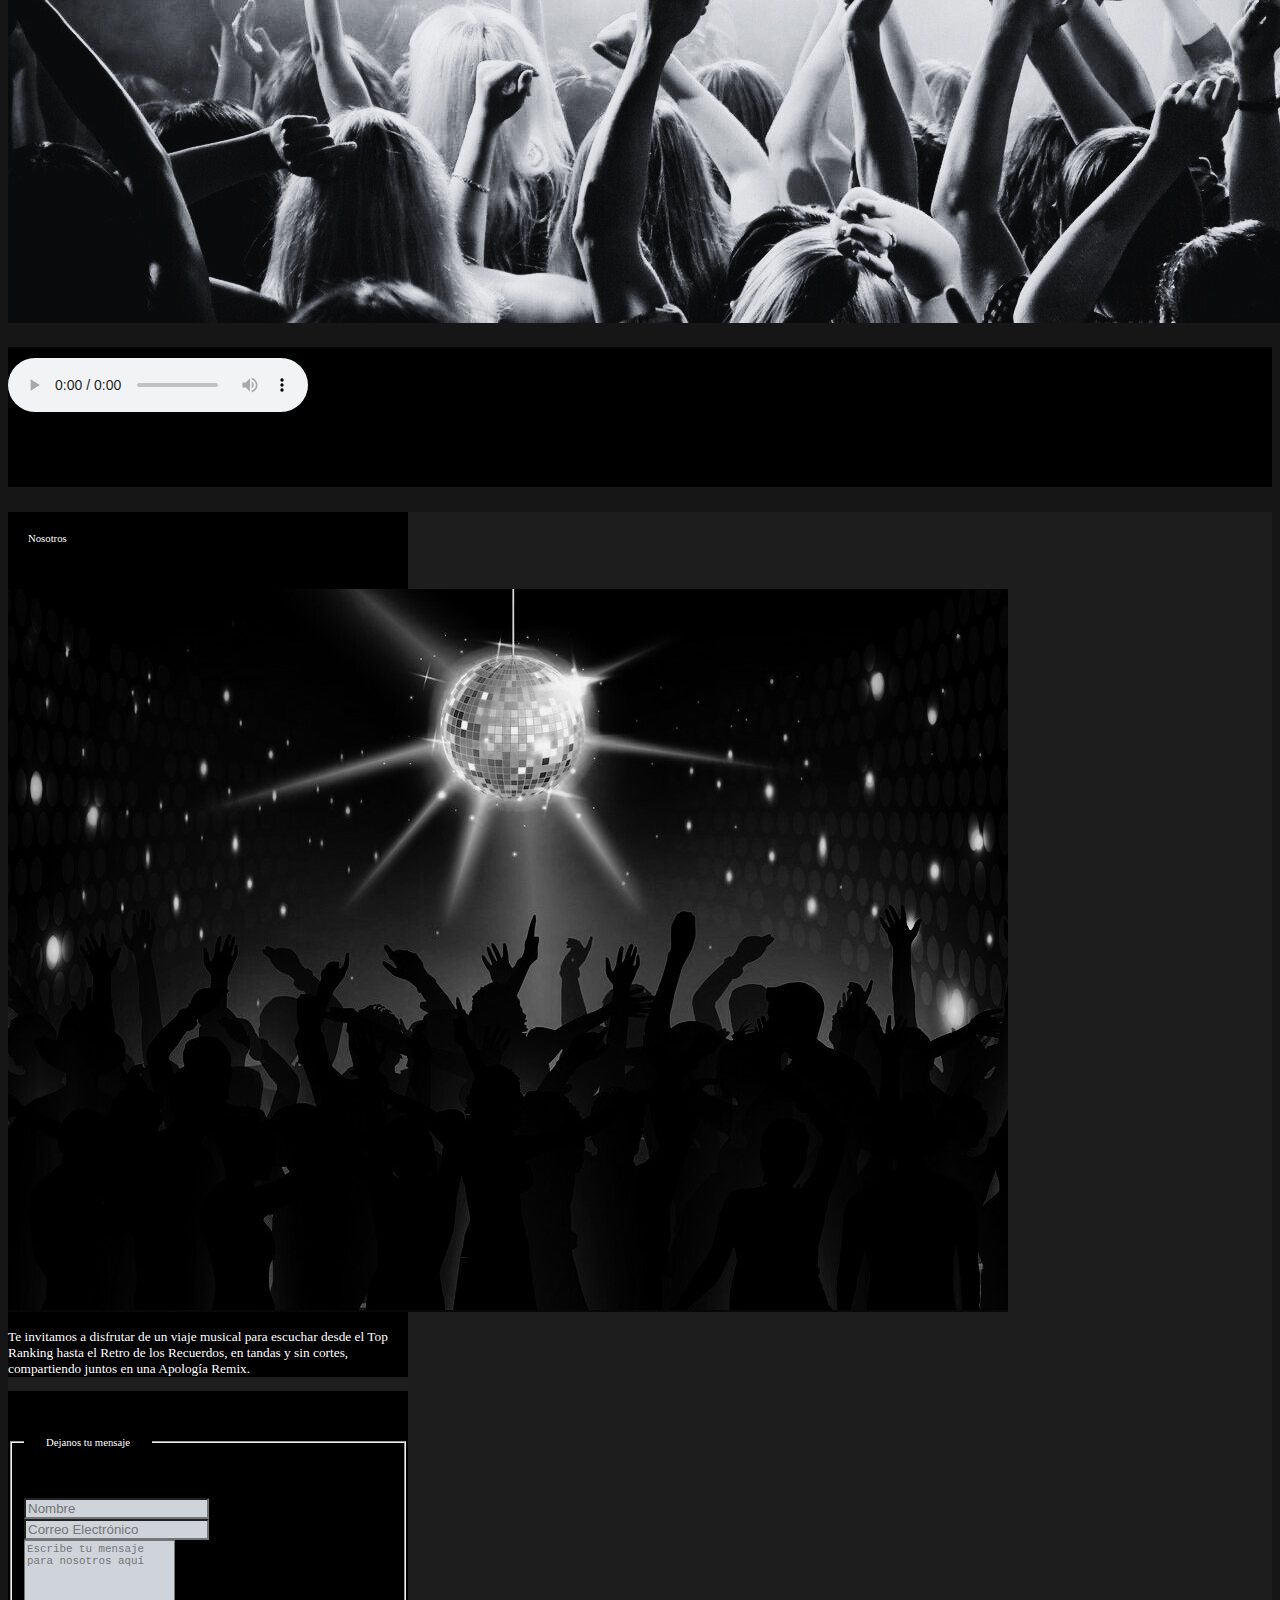
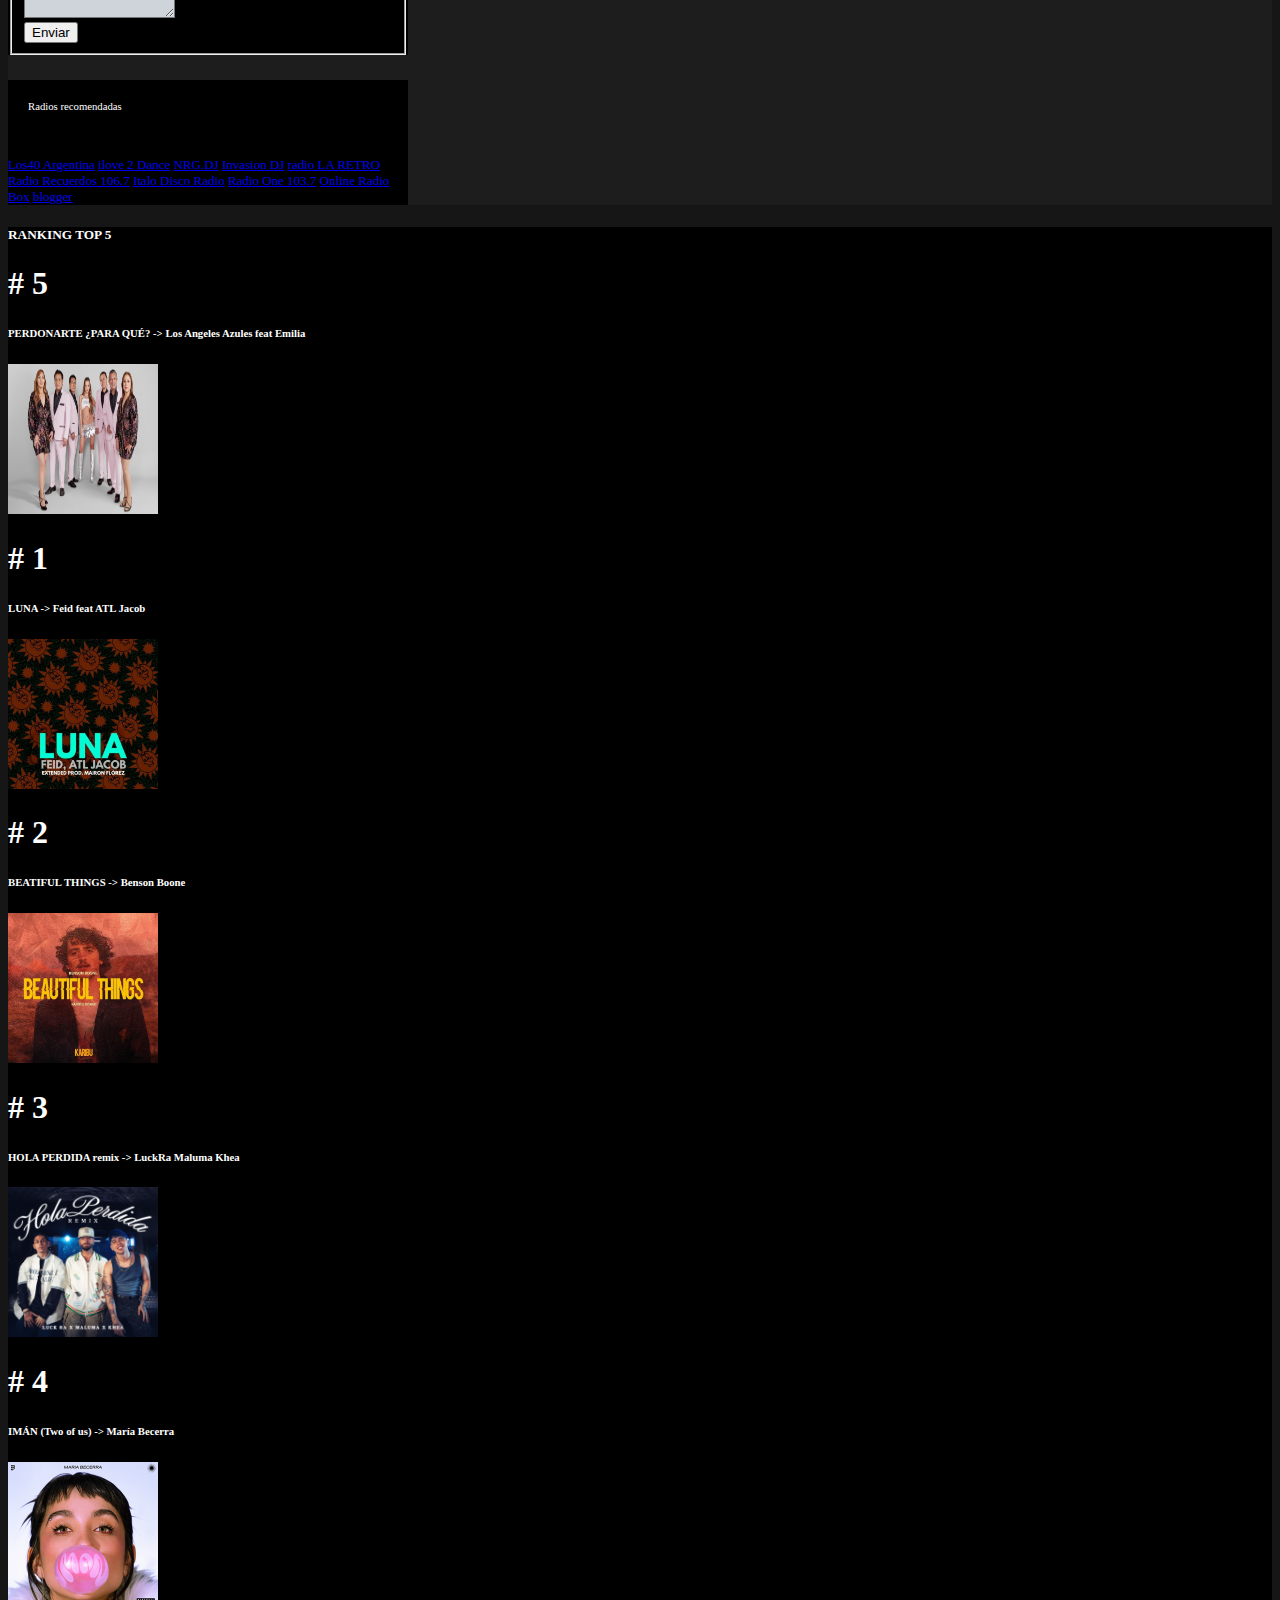
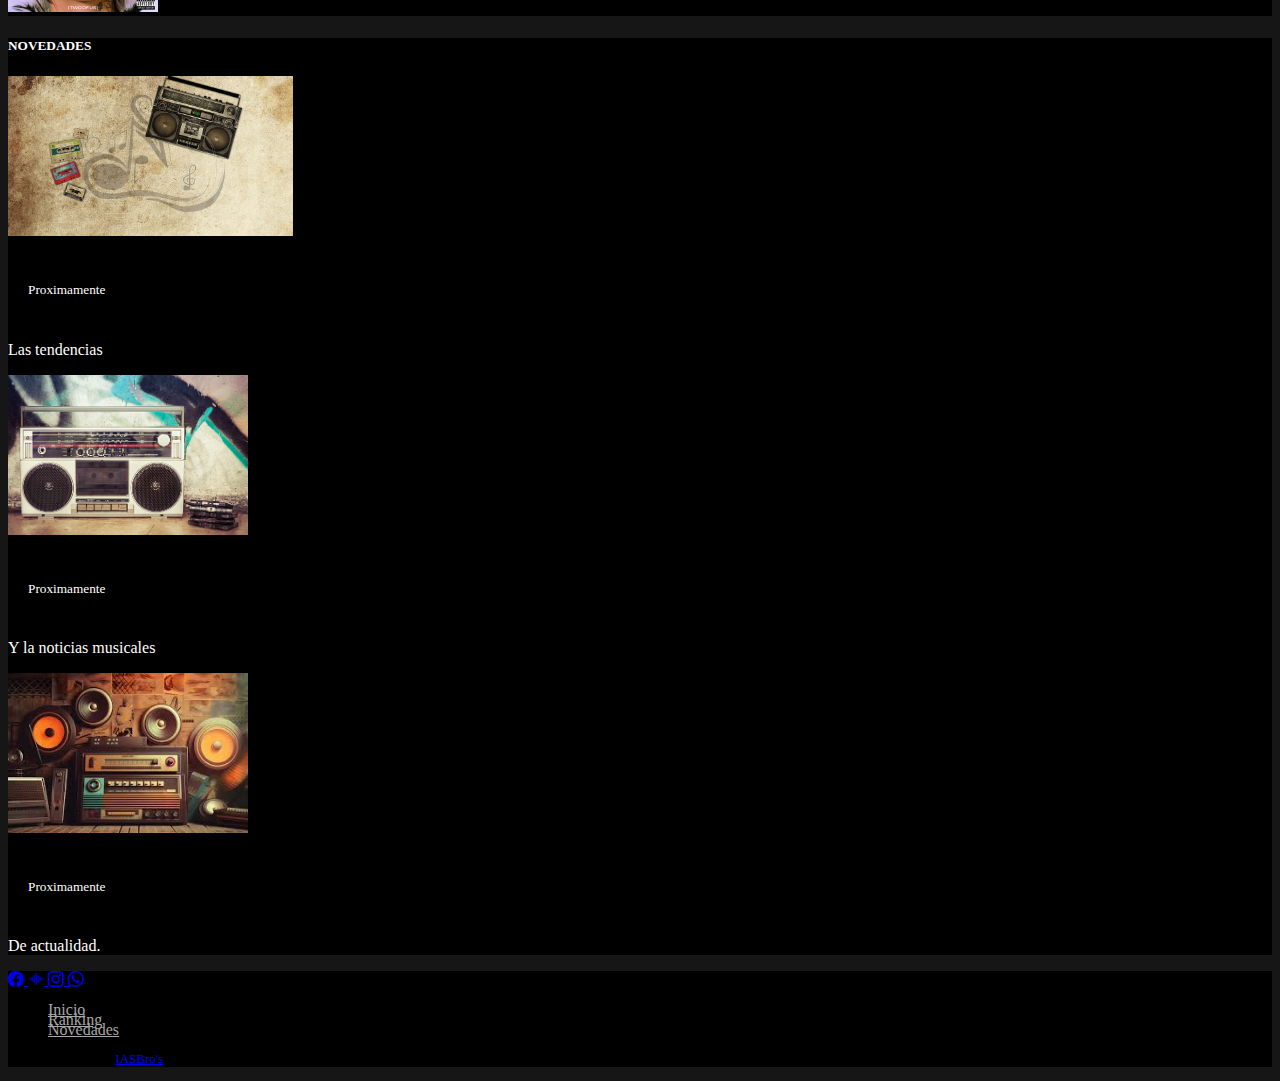
==== commit b3e4769d: "ranking" ====
--- a/index.html
+++ b/index.html
@@ -189,7 +189,23 @@
     <div class="container text-center">
       <h5 class="display-6" id="ranking">RANKING TOP 5</h5>
       <div class="container">
-        <!-- PUESTO #1 -->
+         <!-- PUESTO #1 -->
+         <div class="row align-items-center border-top my-3">
+          <div class="col d-flex justify-content-center">
+            <h1 class="display-2" style="color: white;"># 5</h1>
+          </div>
+          <div class="col">
+            <h6 style="color: white;">PERDONARTE ¿PARA QUÉ? -> Los Angeles Azules feat Emilia </h6>
+          </div>
+          <div class="col">
+            <img src="/assets/images/ranking/perdonarte.jpg" class="rounded mx-auto d-block img-fluid"
+              alt="perdonarte" height="150px" width="150px">
+          </div>
+          <div class="col">
+            <a class="btn btn-outline-light btn-floating m-1" href="https://youtu.be/beH6uqy6Xsw?si=GDXGfDDRoSCZUVai" role="button"><i
+                class="fa-brands fa-youtube fa-2xl" style="color: #f51800;"></i></a>
+          </div>
+        <!-- PUESTO #2 -->
         <div class="row align-items-center border-top my-3">
           <div class="col d-flex justify-content-center">
             <h1 class="display-2" style="color: white;"># 1</h1>
@@ -206,7 +222,7 @@
                 class="fa-brands fa-youtube fa-2xl" style="color: #f51800;"></i></a>
           </div>
         </div>
-        <!-- PUESTO #2 -->
+        <!-- PUESTO #3 -->
         <div class="row align-items-center border-top my-3">
           <div class="col d-flex justify-content-center">
             <h1 class="display-2" style="color: white;"># 2</h1>
@@ -223,7 +239,7 @@
                 class="fa-brands fa-youtube fa-2xl" style="color: #f51800;"></i></a>
           </div>
         </div>
-        <!-- PUESTO #3 -->
+        <!-- PUESTO #4 -->
         <div class="row align-items-center border-top my-3">
           <div class="col d-flex justify-content-center">
             <h1 class="display-2" style="color: white;"># 3</h1>
@@ -240,7 +256,7 @@
                 class="fa-brands fa-youtube fa-2xl" style="color: #f51800;"></i></a>
           </div>
         </div>
-        <!-- PUESTO #4 -->
+        <!-- PUESTO #5 -->
         <div class="row align-items-center border-top my-3">
           <div class="col d-flex justify-content-center">
             <h1 class="display-2" style="color: white;"># 4</h1>
@@ -257,22 +273,7 @@
                 class="fa-brands fa-youtube fa-2xl" style="color: #f51800;"></i></a>
           </div>
         </div>
-        <!-- PUESTO #5 -->
-        <div class="row align-items-center border-top my-3">
-          <div class="col d-flex justify-content-center">
-            <h1 class="display-2" style="color: white;"># 5</h1>
-          </div>
-          <div class="col">
-            <h6 style="color: white;">I HAD SOME HELP -> Post Malone feat Morgan Wallen </h6>
-          </div>
-          <div class="col">
-            <img src="/assets/images/ranking/ihadsomehelp.jpg" class="rounded mx-auto d-block img-fluid"
-              alt="ihadsomehelp" height="150px" width="150px">
-          </div>
-          <div class="col">
-            <a class="btn btn-outline-light btn-floating m-1" href="https://youtu.be/4QIZE708gJ4?si=uXjth2p4MVxDtKLQ" role="button"><i
-                class="fa-brands fa-youtube fa-2xl" style="color: #f51800;"></i></a>
-          </div>
+       
         </div>
       </div>
     </div>
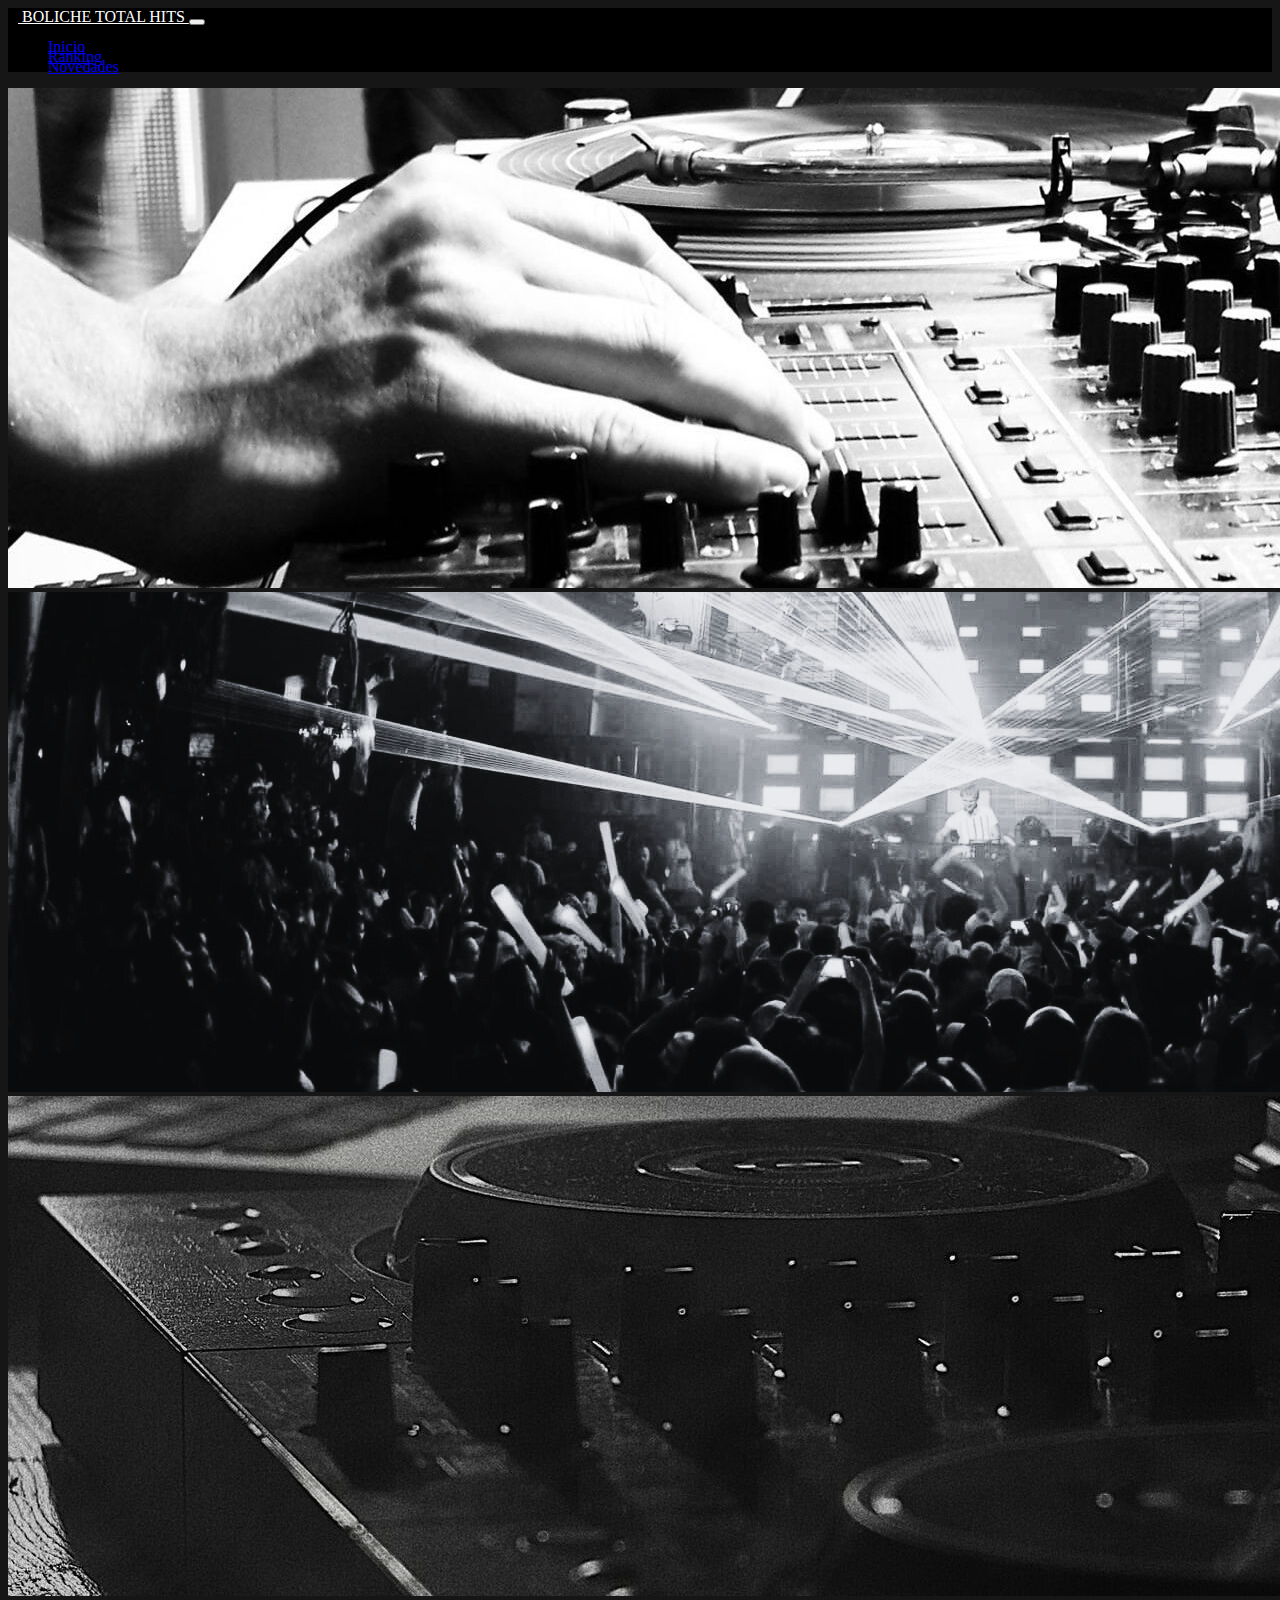
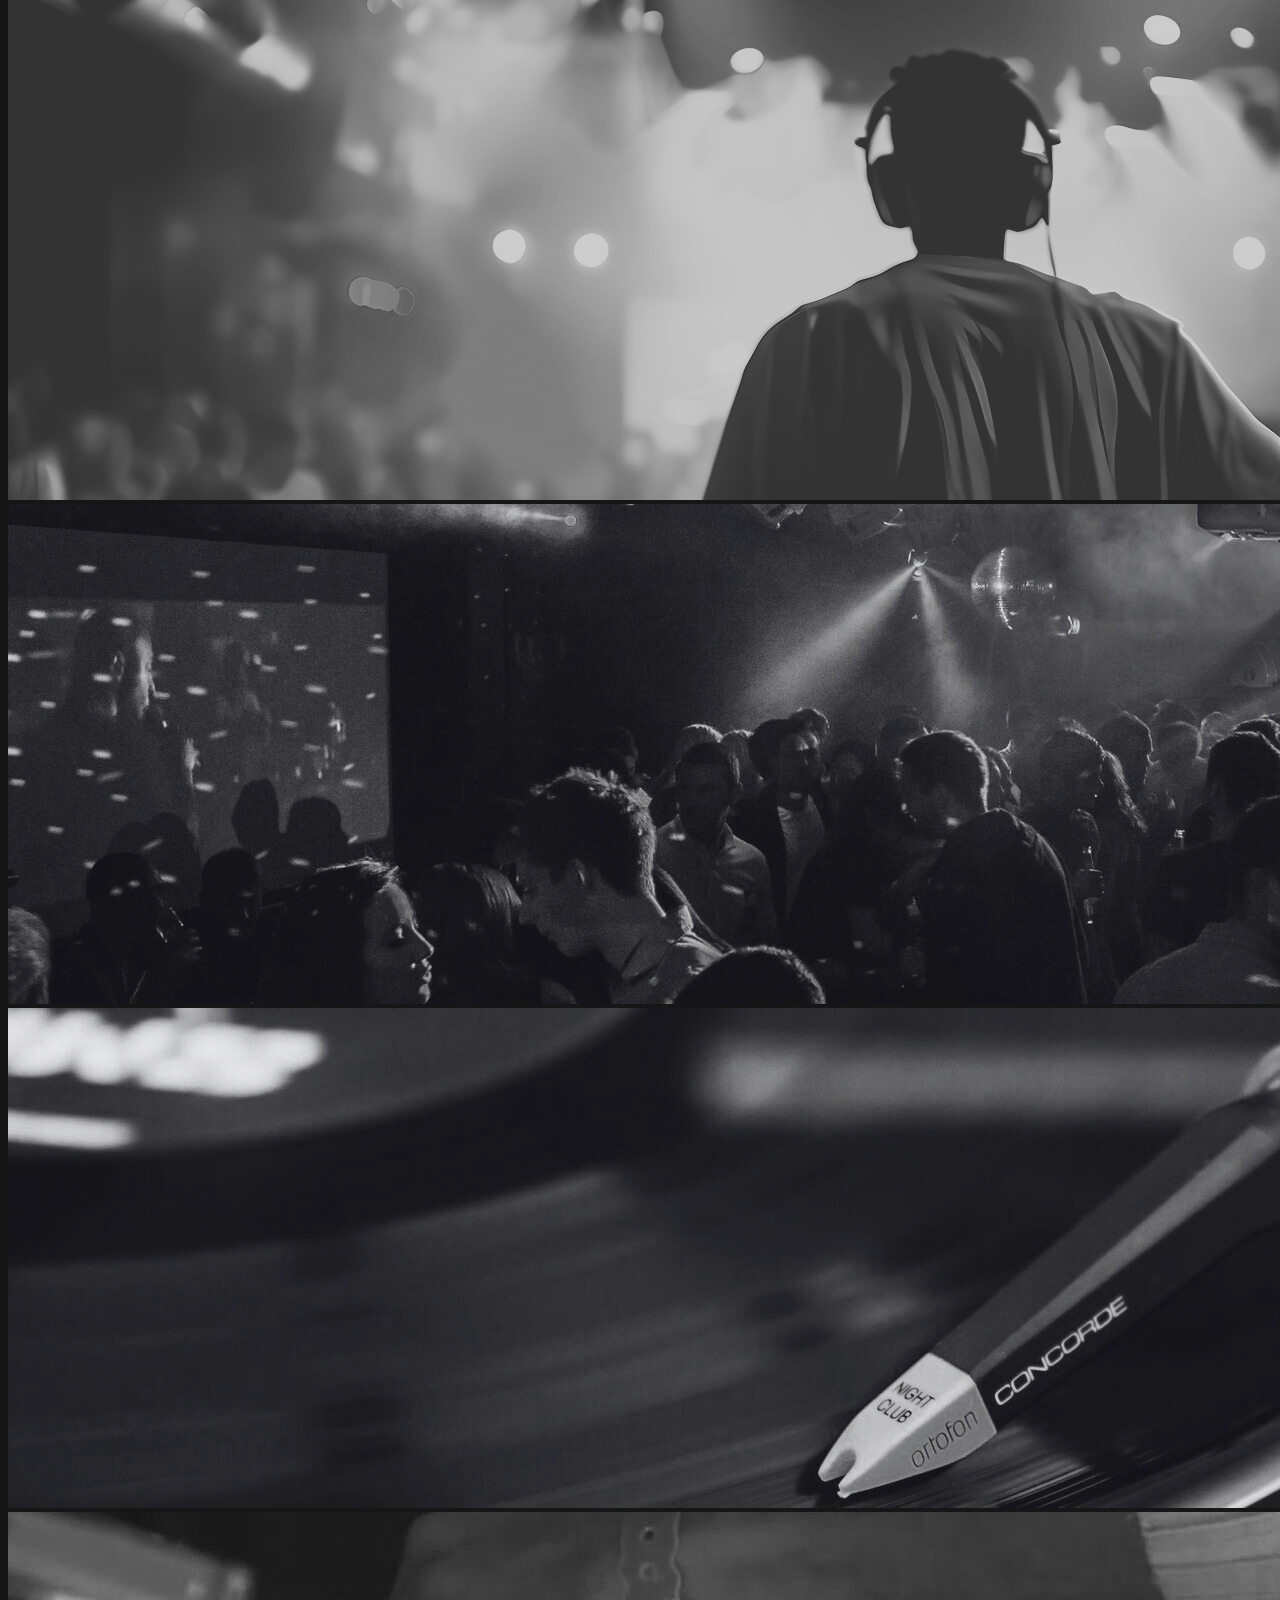
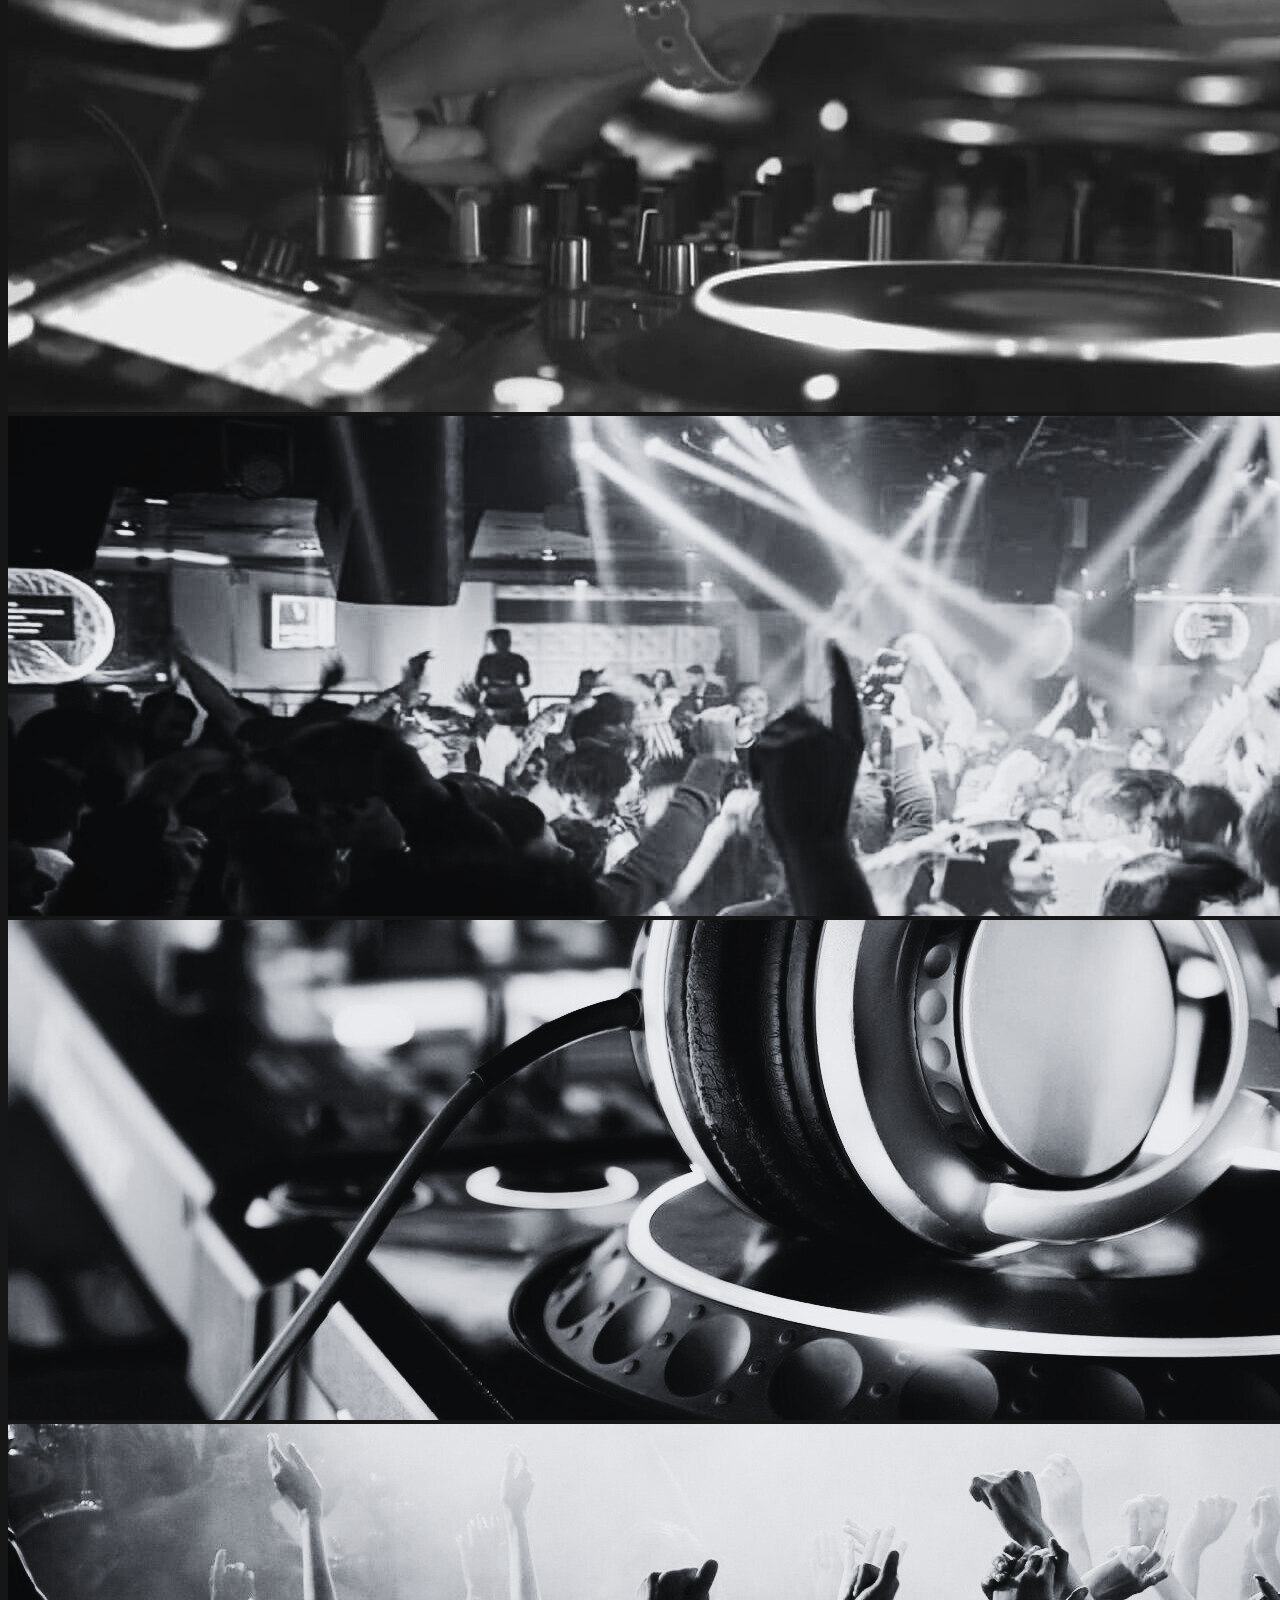
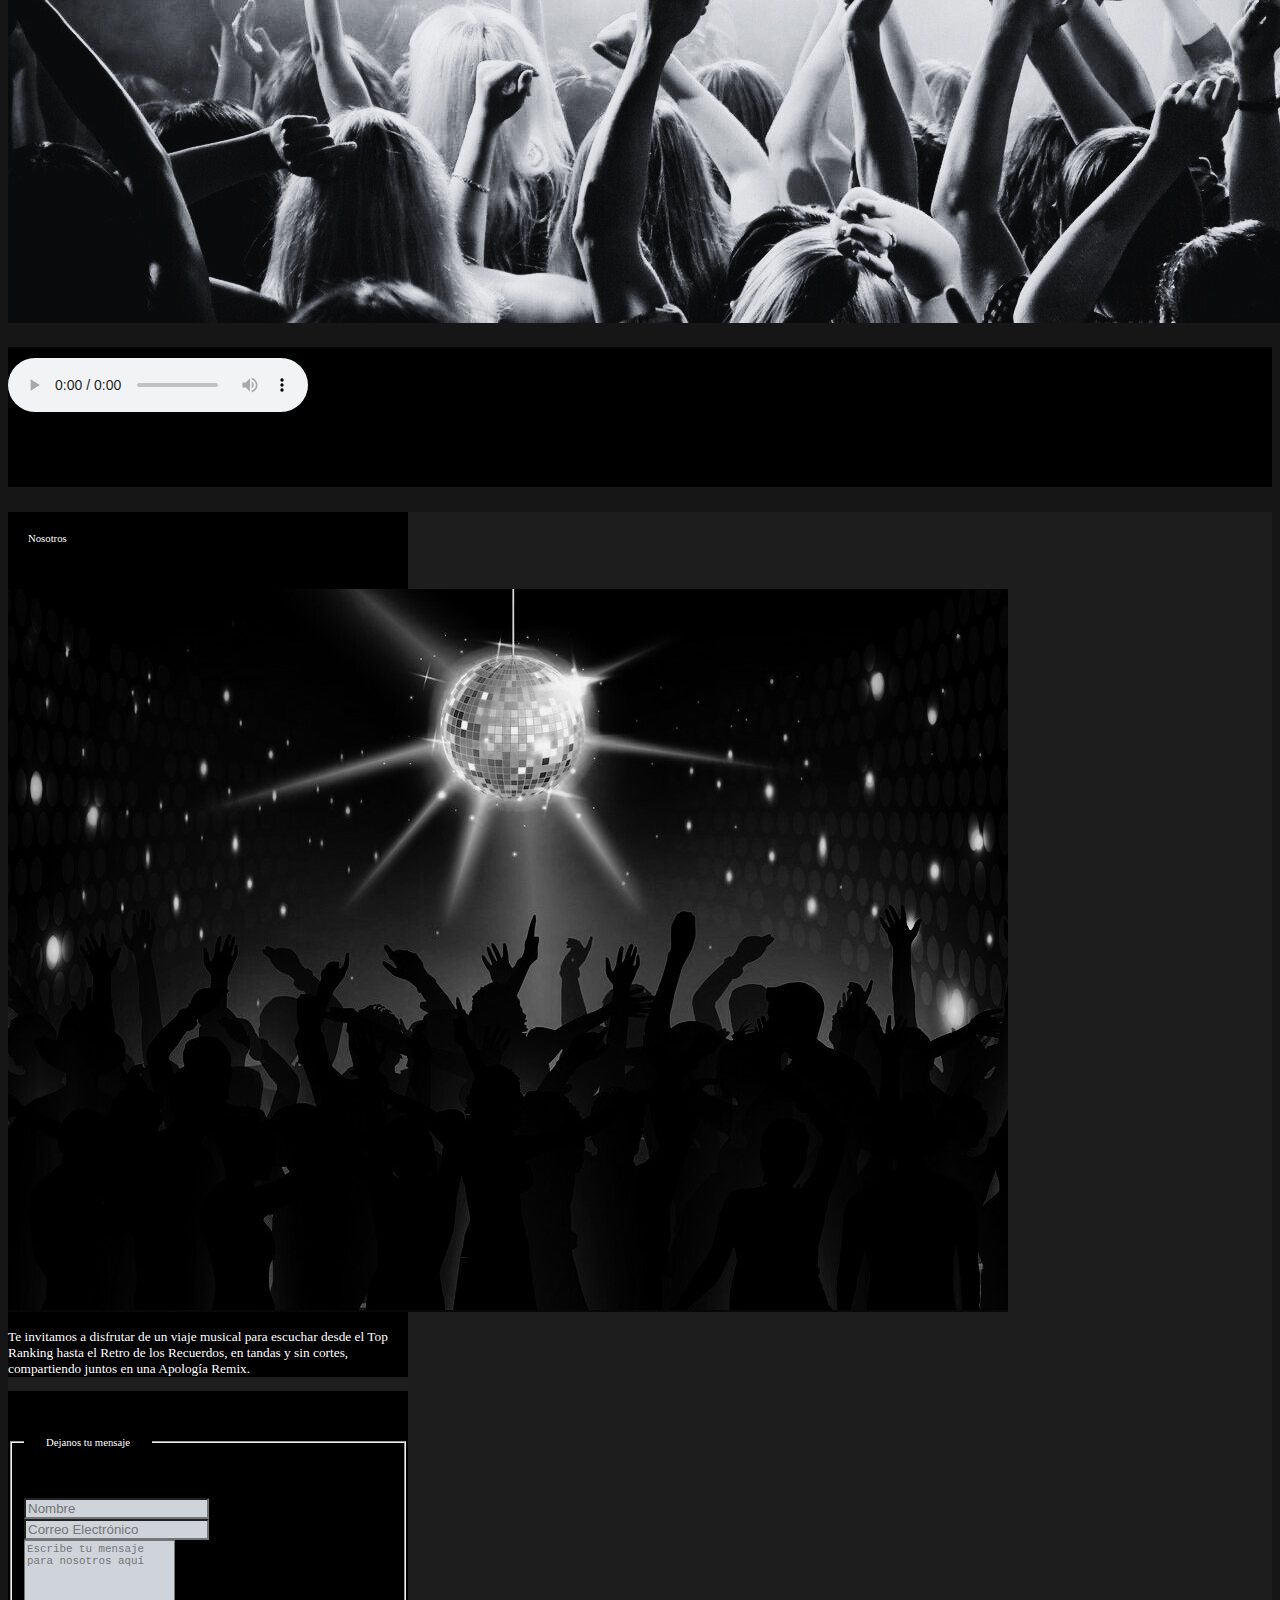
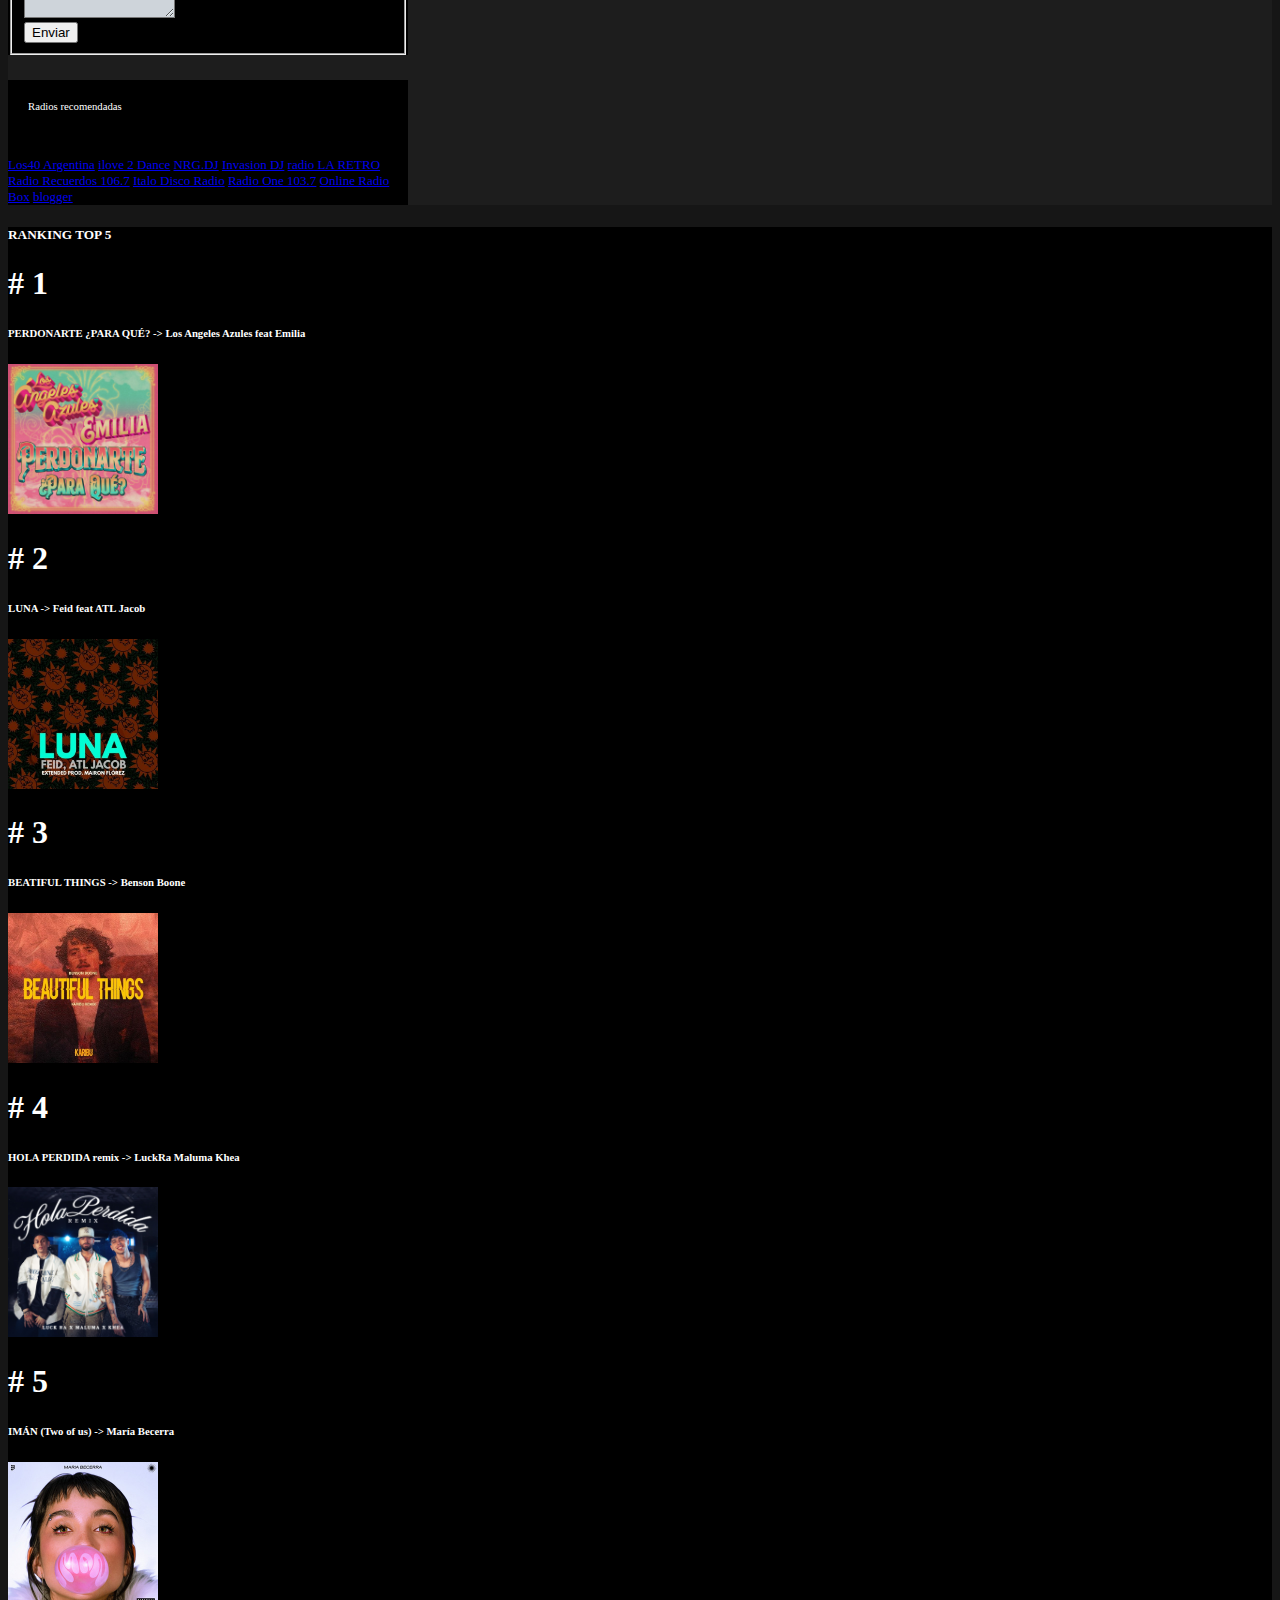
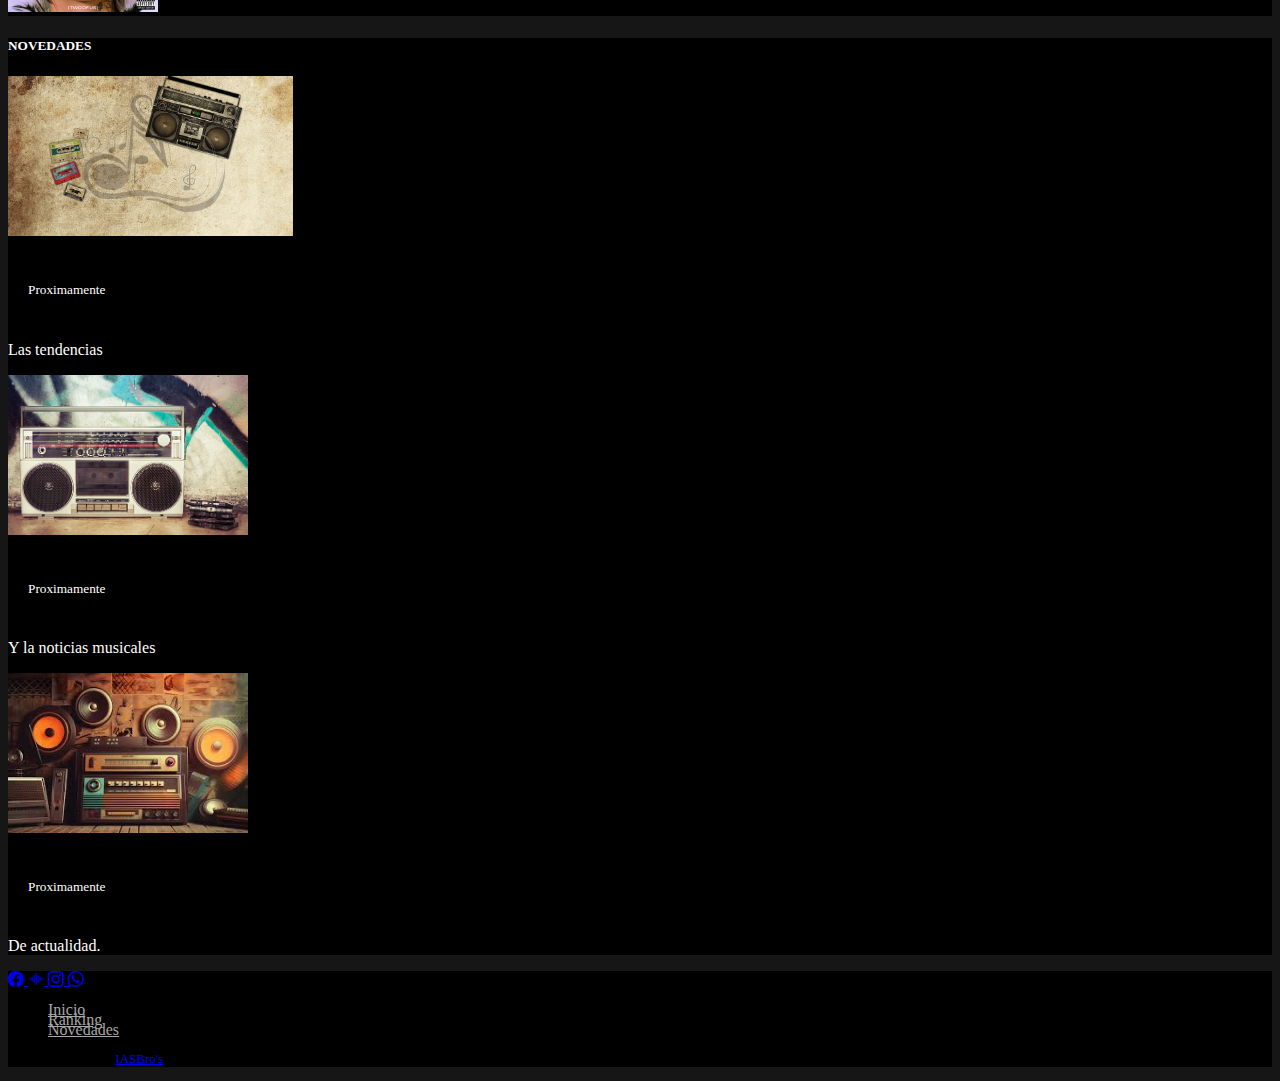
==== commit 83c984a1: "update ranking" ====
--- a/index.html
+++ b/index.html
@@ -192,13 +192,13 @@
          <!-- PUESTO #1 -->
          <div class="row align-items-center border-top my-3">
           <div class="col d-flex justify-content-center">
-            <h1 class="display-2" style="color: white;"># 5</h1>
+            <h1 class="display-2" style="color: white;"># 1</h1>
           </div>
           <div class="col">
             <h6 style="color: white;">PERDONARTE ¿PARA QUÉ? -> Los Angeles Azules feat Emilia </h6>
           </div>
           <div class="col">
-            <img src="/assets/images/ranking/perdonarte.jpg" class="rounded mx-auto d-block img-fluid"
+            <img src="/assets/images/ranking/perdonarteparaque.jpg" class="rounded mx-auto d-block img-fluid"
               alt="perdonarte" height="150px" width="150px">
           </div>
           <div class="col">
@@ -208,7 +208,7 @@
         <!-- PUESTO #2 -->
         <div class="row align-items-center border-top my-3">
           <div class="col d-flex justify-content-center">
-            <h1 class="display-2" style="color: white;"># 1</h1>
+            <h1 class="display-2" style="color: white;"># 2</h1>
           </div>
           <div class="col">
             <h6 style="color: white;">LUNA -> Feid feat ATL Jacob</h6>
@@ -225,7 +225,7 @@
         <!-- PUESTO #3 -->
         <div class="row align-items-center border-top my-3">
           <div class="col d-flex justify-content-center">
-            <h1 class="display-2" style="color: white;"># 2</h1>
+            <h1 class="display-2" style="color: white;"># 3</h1>
           </div>
           <div class="col">
             <h6 style="color: white;">BEATIFUL THINGS -> Benson Boone</h6>
@@ -242,7 +242,7 @@
         <!-- PUESTO #4 -->
         <div class="row align-items-center border-top my-3">
           <div class="col d-flex justify-content-center">
-            <h1 class="display-2" style="color: white;"># 3</h1>
+            <h1 class="display-2" style="color: white;"># 4</h1>
           </div>
           <div class="col">
             <h6 style="color: white;">HOLA PERDIDA remix -> LuckRa Maluma Khea</h6>
@@ -259,7 +259,7 @@
         <!-- PUESTO #5 -->
         <div class="row align-items-center border-top my-3">
           <div class="col d-flex justify-content-center">
-            <h1 class="display-2" style="color: white;"># 4</h1>
+            <h1 class="display-2" style="color: white;"># 5</h1>
           </div>
           <div class="col">
             <h6 style="color: white;">IMÁN (Two of us) -> María Becerra</h6>
